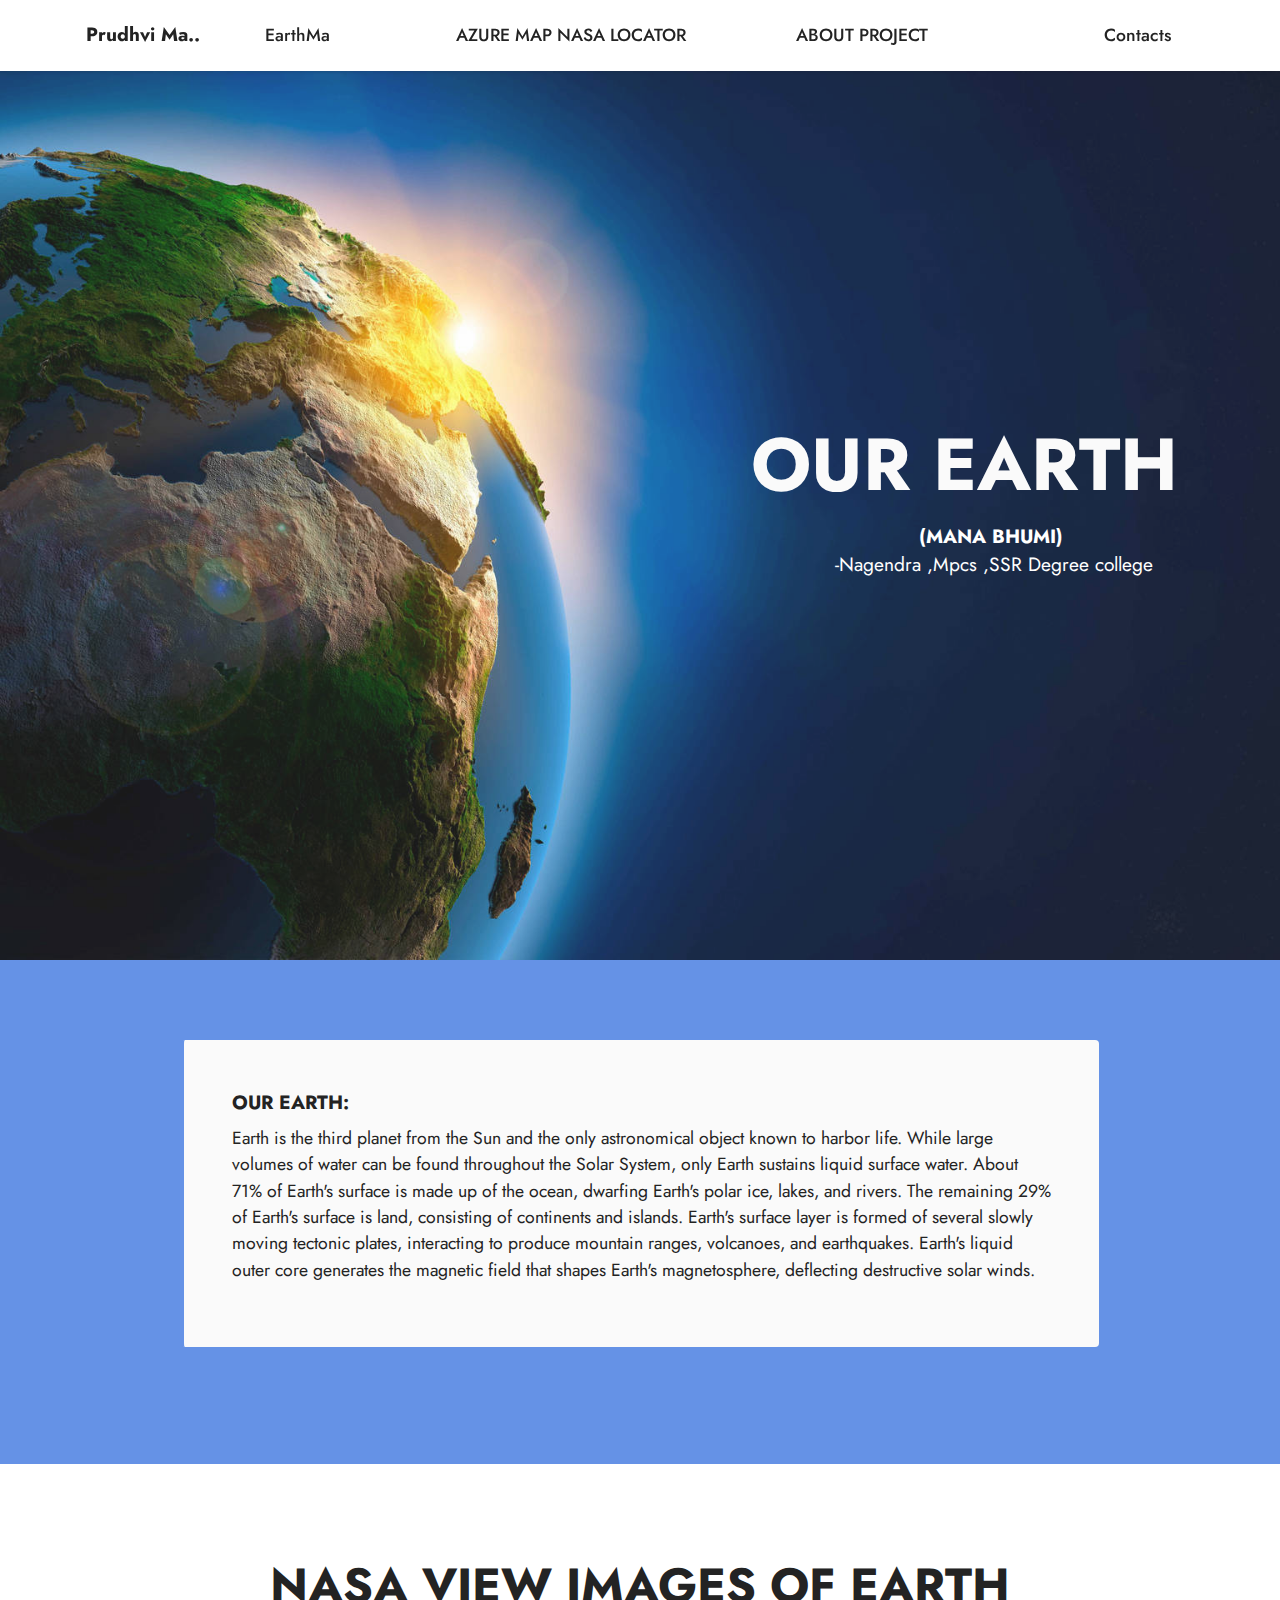
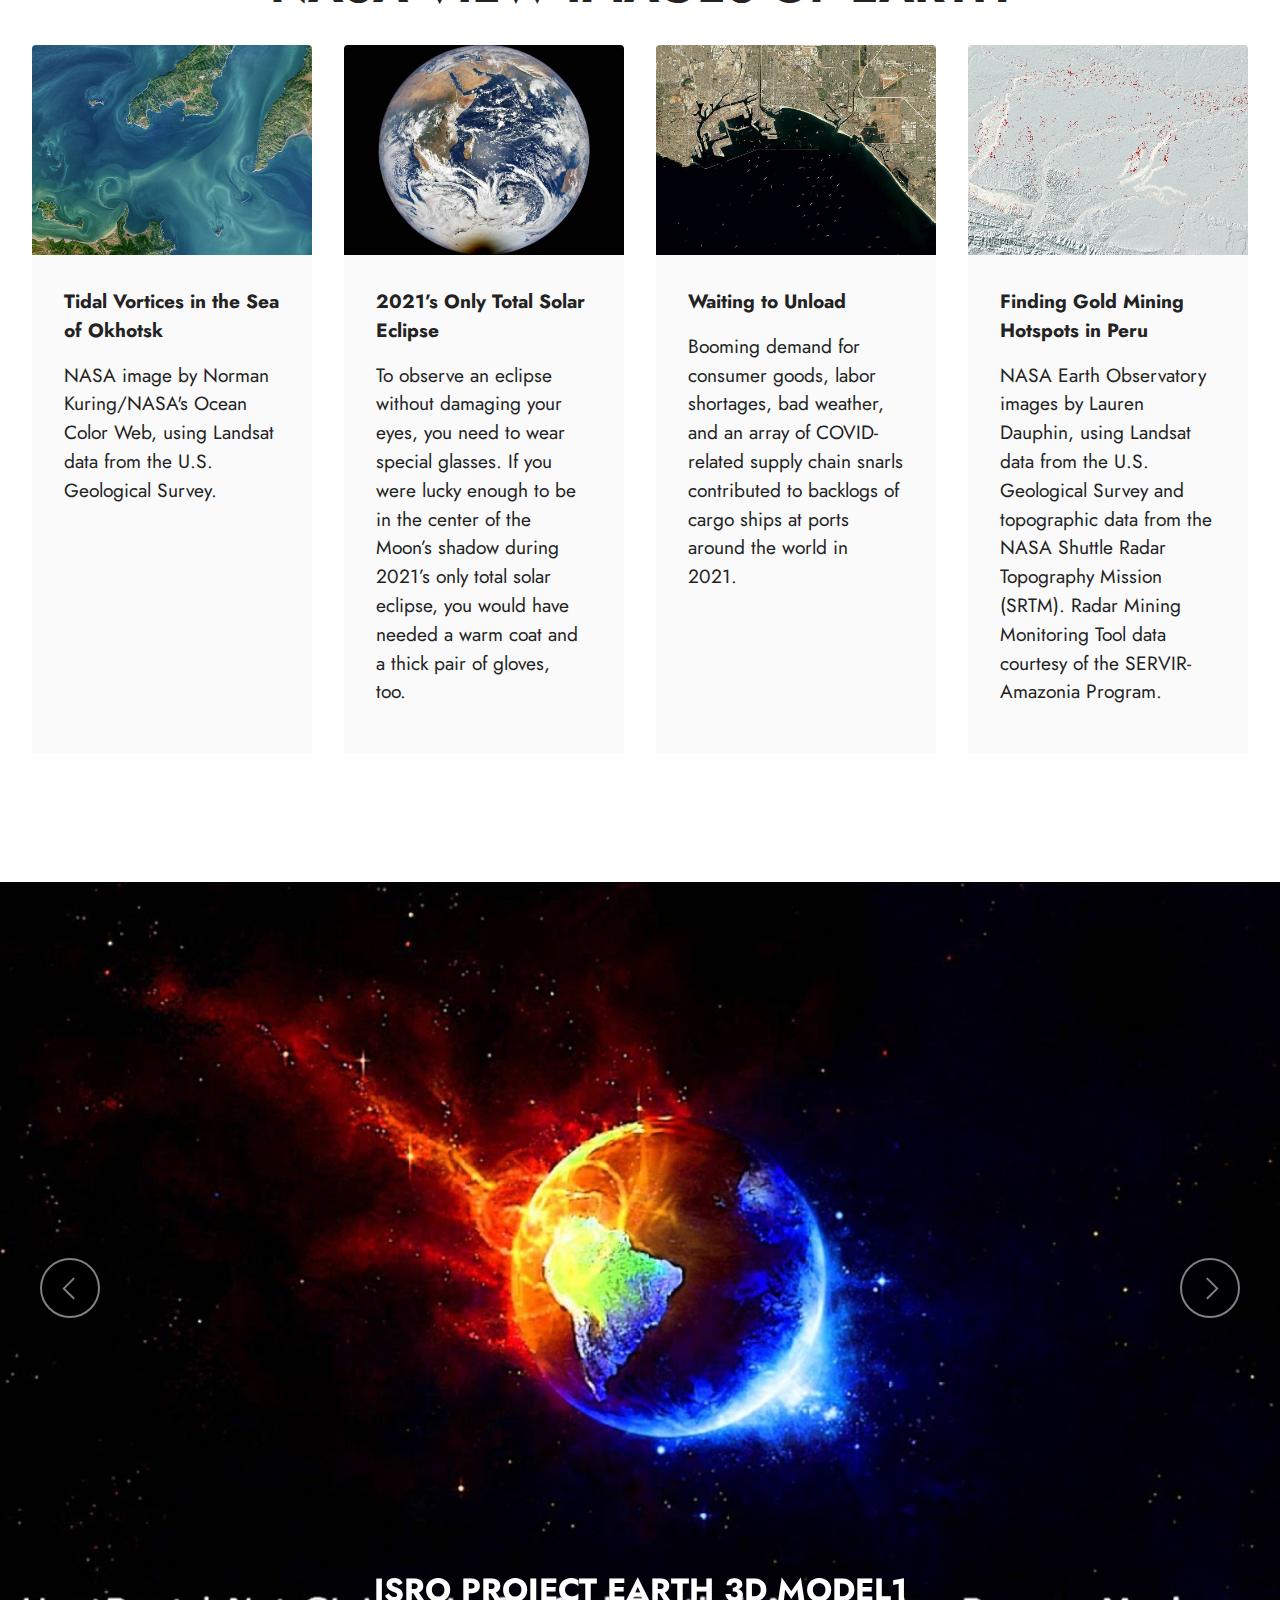
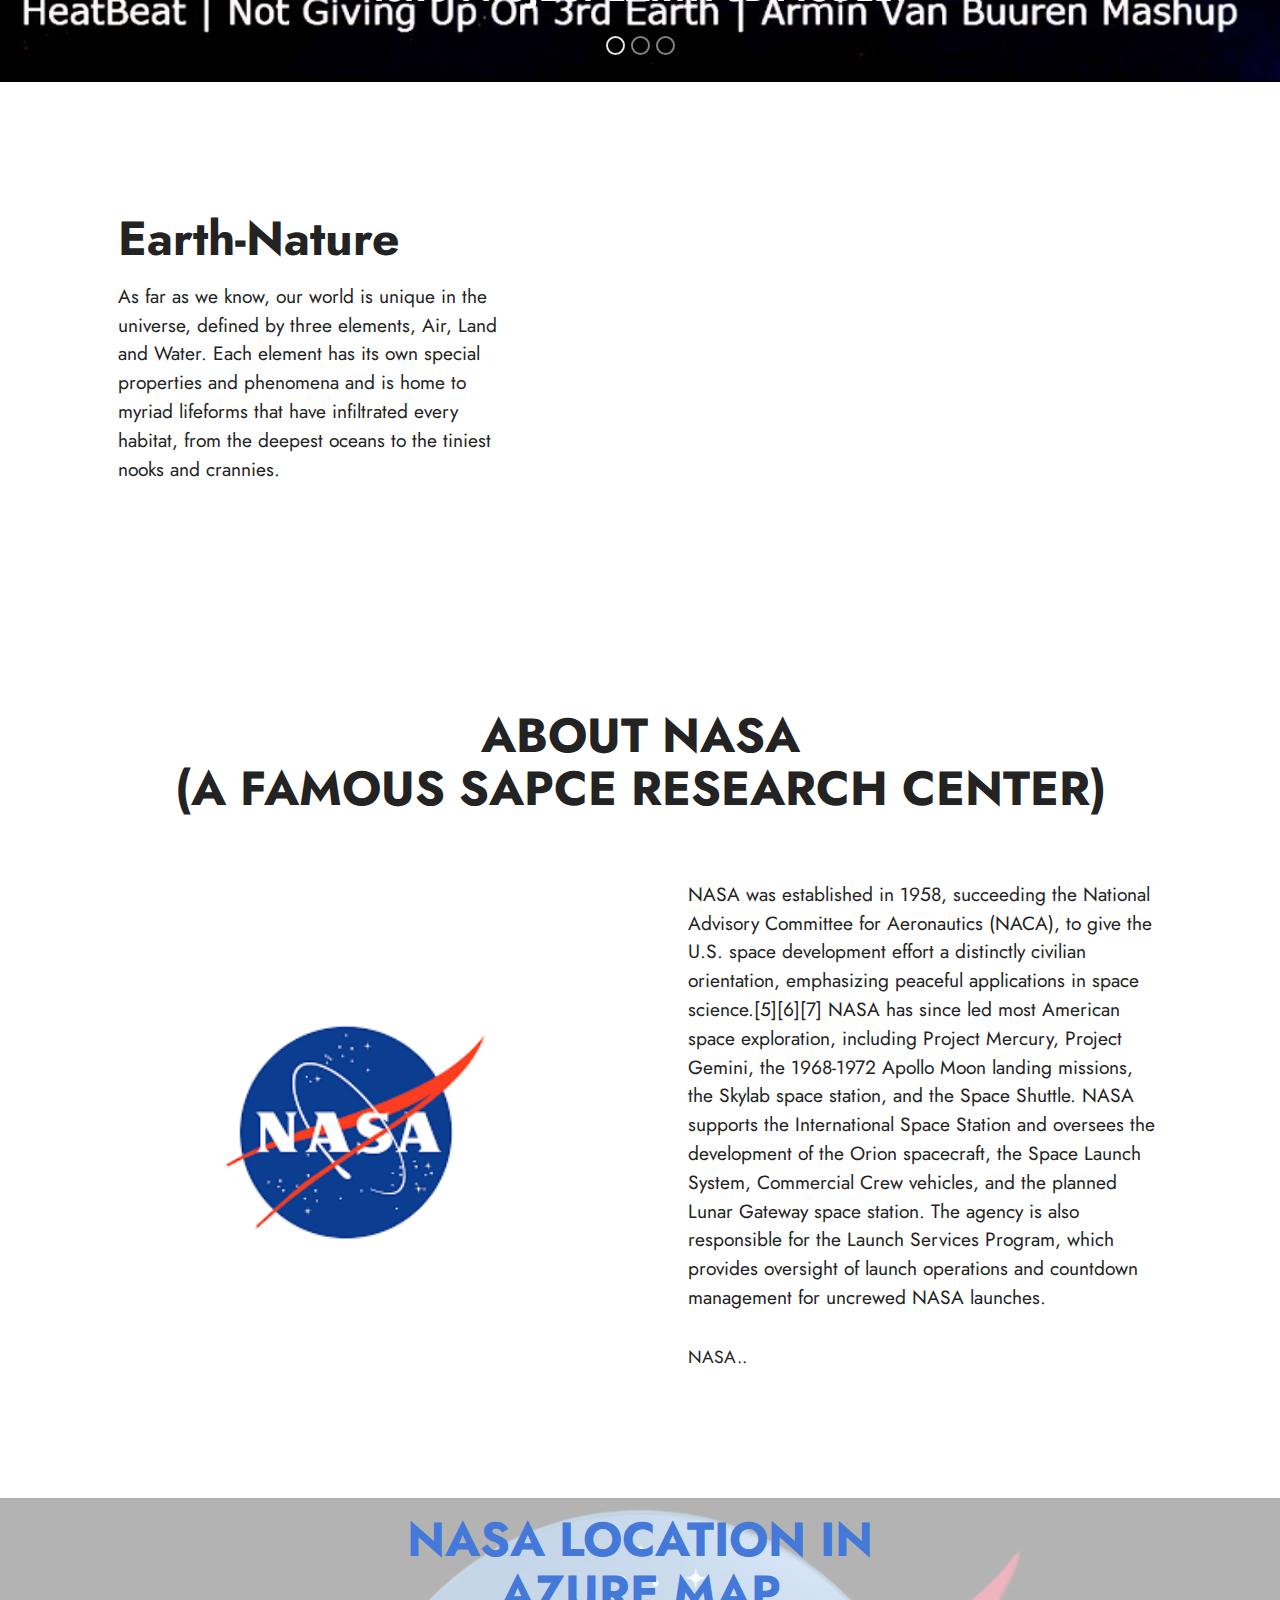
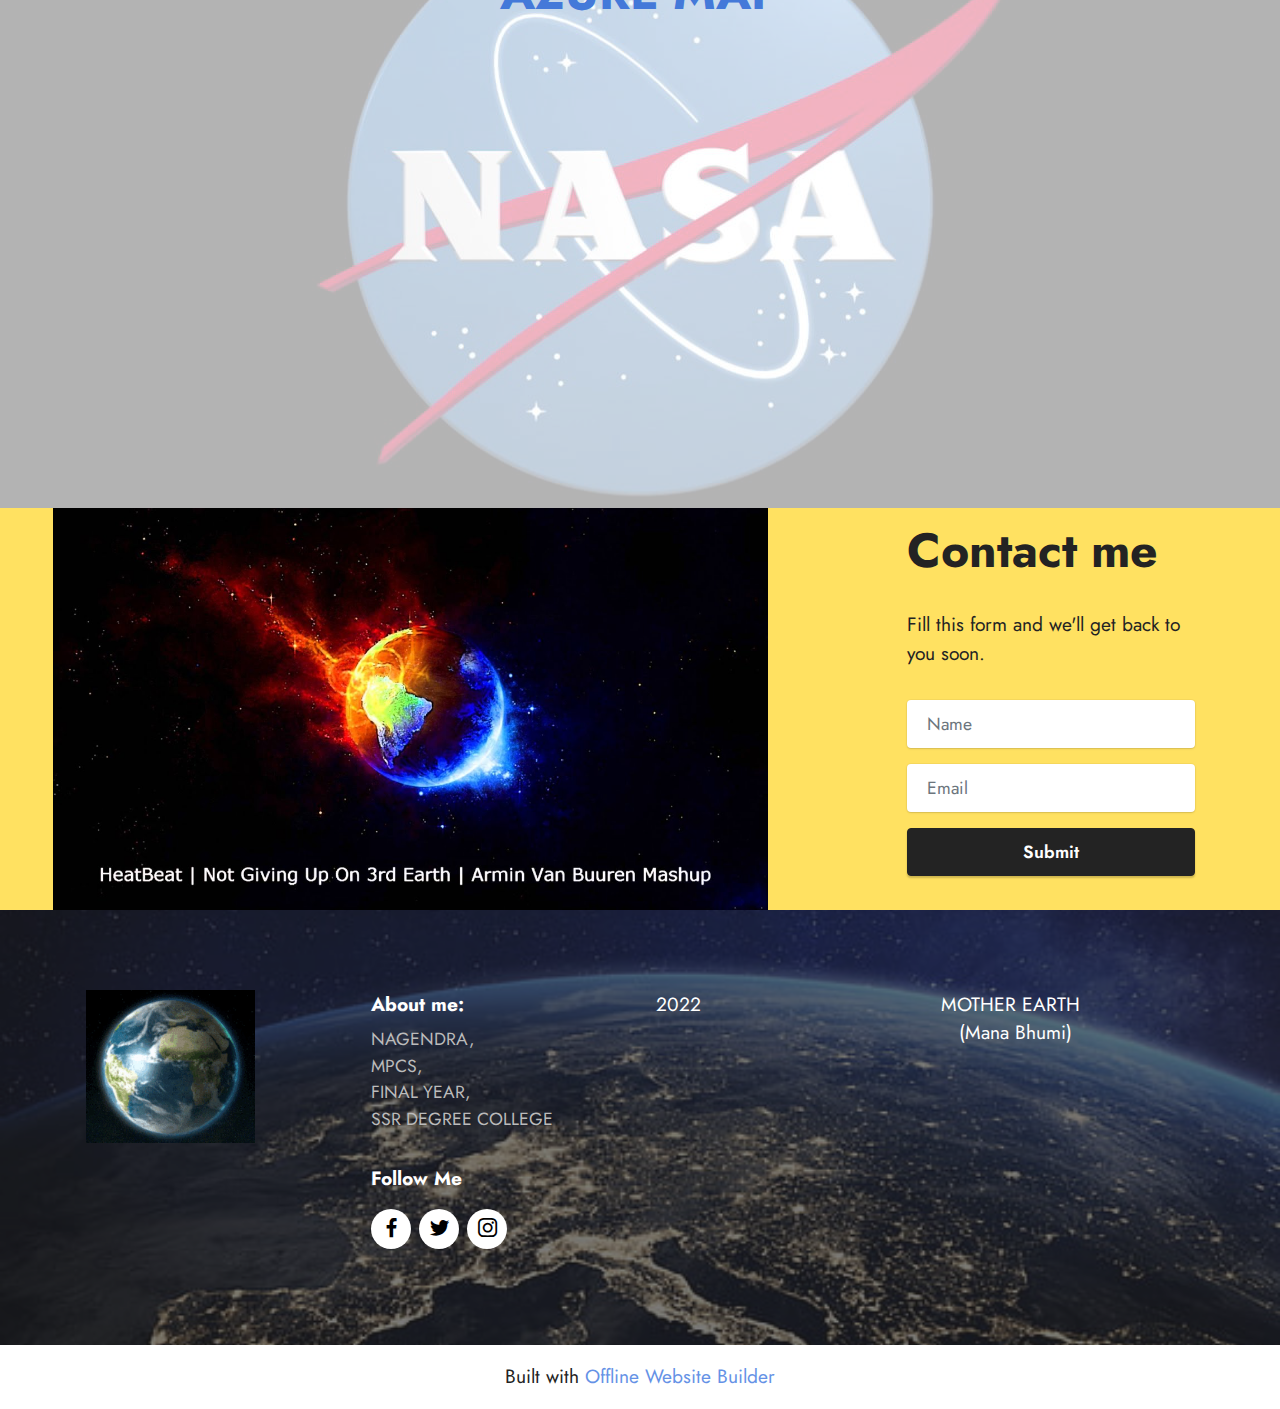
==== index.html @ 59c43231 "Update index.html" ====
<!DOCTYPE html>
<html  >
<head>
  <!-- Site made with Mobirise Website Builder v5.6.13, https://mobirise.com -->
  <meta charset="UTF-8">
  <meta http-equiv="X-UA-Compatible" content="IE=edge">
  <meta name="generator" content="Mobirise v5.6.13, mobirise.com">
  <meta name="twitter:card" content="summary_large_image"/>
  <meta name="twitter:image:src" content="">
  <meta property="og:image" content="">
  <meta name="twitter:title" content="Home">
  <meta name="viewport" content="width=device-width, initial-scale=1, minimum-scale=1">
  <link rel="shortcut icon" href="assets/images/logo.png" type="image/x-icon">
  <meta name="description" content="">
  
  
  <title>Home</title>
  <link rel="stylesheet" href="assets/web/assets/mobirise-icons2/mobirise2.css">
  <link rel="stylesheet" href="assets/bootstrap/css/bootstrap.min.css">
  <link rel="stylesheet" href="assets/bootstrap/css/bootstrap-grid.min.css">
  <link rel="stylesheet" href="assets/bootstrap/css/bootstrap-reboot.min.css">
  <link rel="stylesheet" href="assets/parallax/jarallax.css">
  <link rel="stylesheet" href="assets/dropdown/css/style.css">
  <link rel="stylesheet" href="assets/socicon/css/styles.css">
  <link rel="stylesheet" href="assets/theme/css/style.css">
  <link rel="preload" href="https://fonts.googleapis.com/css?family=Jost:100,200,300,400,500,600,700,800,900,100i,200i,300i,400i,500i,600i,700i,800i,900i&display=swap" as="style" onload="this.onload=null;this.rel='stylesheet'">
  <noscript><link rel="stylesheet" href="https://fonts.googleapis.com/css?family=Jost:100,200,300,400,500,600,700,800,900,100i,200i,300i,400i,500i,600i,700i,800i,900i&display=swap"></noscript>
  <link rel="preload" as="style" href="assets/mobirise/css/mbr-additional.css"><link rel="stylesheet" href="assets/mobirise/css/mbr-additional.css" type="text/css">
  
  
  
  
</head>
<body>
  
  <section data-bs-version="5.1" class="menu menu1 cid-tnnwGistAP" once="menu" id="menu1-c">
    

    <nav class="navbar navbar-dropdown navbar-fixed-top navbar-expand-lg">
        <div class="container">
            <div class="navbar-brand">
                
                <span class="navbar-caption-wrap"><a class="navbar-caption text-black text-primary display-7" href="index.html#header1-0">Prudhvi Ma..</a></span>
            </div>
            <button class="navbar-toggler" type="button" data-toggle="collapse" data-bs-toggle="collapse" data-target="#navbarSupportedContent" data-bs-target="#navbarSupportedContent" aria-controls="navbarNavAltMarkup" aria-expanded="false" aria-label="Toggle navigation">
                <div class="hamburger">
                    <span></span>
                    <span></span>
                    <span></span>
                    <span></span>
                </div>
            </button>
            <div class="collapse navbar-collapse" id="navbarSupportedContent">
                <ul class="navbar-nav nav-dropdown nav-right" data-app-modern-menu="true"><li class="nav-item"><a class="nav-link link text-black text-primary display-4" href="index.html#gallery3-2">&nbsp; &nbsp; EarthMa</a></li><li class="nav-item"><a class="nav-link link text-black text-primary display-4" href="index.html#features22-d">&nbsp; &nbsp; &nbsp; &nbsp; &nbsp; &nbsp; &nbsp; &nbsp; AZURE MAP NASA LOCATOR</a></li><li class="nav-item"><a class="nav-link link text-black text-primary display-4" href="index.html#header15-a">&nbsp; &nbsp; &nbsp; &nbsp; &nbsp; &nbsp; &nbsp;ABOUT PROJECT</a></li>
                    <li class="nav-item"><a class="nav-link link text-black text-primary display-4" href="index.html#form3-7">&nbsp; &nbsp; &nbsp; &nbsp; &nbsp; &nbsp; &nbsp; &nbsp; &nbsp; &nbsp; &nbsp; &nbsp; &nbsp; Contacts</a>
                    </li></ul>
                
                
            </div>
        </div>
    </nav>
</section>

<section data-bs-version="5.1" class="header1 cid-tnldaBRiXO mbr-fullscreen" id="header1-0">

    

    
    <div class="mbr-overlay" style="opacity: 0.1; background-color: rgb(250, 250, 250);"></div>

    <div class="container">
        <div class="row justify-content-end">
            <div class="col-12 col-lg-5">
                <h1 class="mbr-section-title mbr-fonts-style mb-3 display-1"><strong>OUR EARTH</strong></h1>
                
                <p class="mbr-text mbr-fonts-style display-7">&nbsp; &nbsp; &nbsp; &nbsp; &nbsp; &nbsp; &nbsp; &nbsp; &nbsp; &nbsp; &nbsp; &nbsp; &nbsp; &nbsp; <strong>(MANA BHUMI)</strong><br>&nbsp; &nbsp; &nbsp; &nbsp; &nbsp; &nbsp; &nbsp; -Nagendra ,Mpcs ,SSR Degree college</p>
                
            </div>
        </div>
    </div>
</section>

<section data-bs-version="5.1" class="content7 cid-tnle83THcF" id="content7-1">
    
    <div class="container">
        <div class="row justify-content-center">
            <div class="col-12 col-md-10">
                <blockquote>
                <h5 class="mbr-section-title mbr-fonts-style mb-2 display-7"><strong>OUR EARTH:</strong></h5>
                <p class="mbr-text mbr-fonts-style display-4">Earth is the third planet from the Sun and the only astronomical object known to harbor life. While large volumes of water can be found throughout the Solar System, only Earth sustains liquid surface water. About 71% of Earth's surface is made up of the ocean, dwarfing Earth's polar ice, lakes, and rivers. The remaining 29% of Earth's surface is land, consisting of continents and islands. Earth's surface layer is formed of several slowly moving tectonic plates, interacting to produce mountain ranges, volcanoes, and earthquakes. Earth's liquid outer core generates the magnetic field that shapes Earth's magnetosphere, deflecting destructive solar winds.</p></blockquote>
            </div>
        </div>
    </div>
</section>

<section data-bs-version="5.1" class="gallery3 cid-tnleIkcIEa" id="gallery3-2">
    
    
    <div class="container-fluid">
        <div class="mbr-section-head">
            <h4 class="mbr-section-title mbr-fonts-style align-center mb-0 display-2"><strong>NASA VIEW IMAGES OF EARTH</strong></h4>
            <h5 class="mbr-section-subtitle mbr-fonts-style align-center mb-0 mt-2 display-5"></h5>
        </div>
        <div class="row mt-4">
            <div class="item features-image сol-12 col-md-6 col-lg-3">
                <div class="item-wrapper">
                    <div class="item-img">
                        <img src="assets/images/04-tidal-vortices.jpg" alt="Tidal Vortices in the Sea of Okhotsk">
                    </div>
                    <div class="item-content">
                        <h5 class="item-title mbr-fonts-style display-7"><strong>Tidal Vortices in the Sea of Okhotsk</strong></h5>
                        
                        <p class="mbr-text mbr-fonts-style mt-3 display-7">NASA image by Norman Kuring/NASA's Ocean Color Web, using Landsat data from the U.S. Geological Survey.  
<br>
<br><br></p>
                    </div>
                    
                </div>
            </div>
            <div class="item features-image сol-12 col-md-6 col-lg-3">
                <div class="item-wrapper">
                    <div class="item-img">
                        <img src="assets/images/01-eclipse.jpg" alt="2021’s Only Total Solar Eclipse">
                    </div>
                    <div class="item-content">
                        <h5 class="item-title mbr-fonts-style display-7"><strong>2021’s Only Total Solar Eclipse</strong></h5>
                        
                        <p class="mbr-text mbr-fonts-style mt-3 display-7">To observe an eclipse without damaging your eyes, you need to wear special glasses. If you were lucky enough to be in the center of the Moon’s shadow during 2021’s only total solar eclipse, you would have needed a warm coat and a thick pair of gloves, too.&nbsp;&nbsp;<br></p>
                    </div>
                    
                </div>
            </div>
            <div class="item features-image сol-12 col-md-6 col-lg-3">
                <div class="item-wrapper">
                    <div class="item-img">
                        <img src="assets/images/02-longbeach.jpg" alt="Waiting to Unload">
                    </div>
                    <div class="item-content">
                        <h5 class="item-title mbr-fonts-style display-7"><strong>Waiting to Unload</strong></h5>
                        
                        <p class="mbr-text mbr-fonts-style mt-3 display-7">Booming demand for consumer goods, labor shortages, bad weather, and an array of COVID-related supply chain snarls contributed to backlogs of cargo ships at ports around the world in 2021.&nbsp;</p>
                    </div>
                    
                </div>
            </div>
            <div class="item features-image сol-12 col-md-6 col-lg-3">
                <div class="item-wrapper">
                    <div class="item-img">
                        <img src="assets/images/03-gold-mining.jpg" alt="Finding Gold Mining Hotspots in Peru" title="">
                    </div>
                    <div class="item-content">
                        <h5 class="item-title mbr-fonts-style display-7"><strong>Finding Gold Mining Hotspots in Peru</strong></h5>
                        
                        <p class="mbr-text mbr-fonts-style mt-3 display-7">NASA Earth Observatory images by Lauren Dauphin, using Landsat data from the U.S. Geological Survey and topographic data from the NASA Shuttle Radar Topography Mission (SRTM). Radar Mining Monitoring Tool data courtesy of the SERVIR-Amazonia Program.&nbsp;&nbsp;</p>
                    </div>
                    
                </div>
            </div>
        </div>
    </div>
</section>

<section data-bs-version="5.1" class="slider1 cid-tnlhXvS7Ma" id="slider1-5">
    
    <div class="carousel slide" id="tpVyzX0mFt" data-interval="5000" data-bs-interval="5000">
        <ol class="carousel-indicators">
            <li data-slide-to="0" data-bs-slide-to="0" class="active" data-target="#tpVyzX0mFt" data-bs-target="#tpVyzX0mFt"></li>
            <li data-slide-to="1" data-bs-slide-to="1" data-target="#tpVyzX0mFt" data-bs-target="#tpVyzX0mFt"></li>
            <li data-slide-to="2" data-bs-slide-to="2" data-target="#tpVyzX0mFt" data-bs-target="#tpVyzX0mFt"></li>
        </ol>
        <div class="carousel-inner">
            <div class="carousel-item slider-image item active">
                <div class="item-wrapper">
                    <img class="d-block w-100" src="assets/images/123.jpg" alt="Mobirise Website Builder">
                    
                    <div class="carousel-caption">
                        <h5 class="mbr-section-subtitle mbr-fonts-style display-5"><strong>ISRO PROJECT EARTH 3D MODEL1</strong></h5>
                        
                    </div>
                </div>
            </div>
            <div class="carousel-item slider-image item">
                <div class="item-wrapper">
                    <img class="d-block w-100" src="assets/images/1234.jpg" alt="Mobirise Website Builder">
                    
                    <div class="carousel-caption">
                        <h5 class="mbr-section-subtitle mbr-fonts-style display-5"><strong>ISRO PROJECT EARTH3D MODEL2</strong></h5>
                        
                    </div>
                </div>
            </div>
            <div class="carousel-item slider-image item">
                <div class="item-wrapper">
                    <img class="d-block w-100" src="assets/images/12345.jpg" alt="Mobirise Website Builder">
                    
                    <div class="carousel-caption">
                        <h5 class="mbr-section-subtitle mbr-fonts-style display-5"><strong>ISRO PROJECT OF EARTH3D MODEL3</strong></h5>
                        
                    </div>
                </div>
            </div>
        </div>
        <a class="carousel-control carousel-control-prev" role="button" data-slide="prev" data-bs-slide="prev" href="#tpVyzX0mFt">
            <span class="mobi-mbri mobi-mbri-arrow-prev" aria-hidden="true"></span>
            <span class="sr-only visually-hidden">Previous</span>
        </a>
        <a class="carousel-control carousel-control-next" role="button" data-slide="next" data-bs-slide="next" href="#tpVyzX0mFt">
            <span class="mobi-mbri mobi-mbri-arrow-next" aria-hidden="true"></span>
            <span class="sr-only visually-hidden">Next</span>
        </a>
    </div>
</section>

<section data-bs-version="5.1" class="header15 cid-tnnv7vBZQb mbr-parallax-background" id="header15-a">
    

    
    <div class="mbr-overlay" style="opacity: 0.7; background-color: rgb(255, 255, 255);">
    </div>

    <div class="container">
        <div class="row justify-content-center">
            <div class="col-12 col-md">
                <div class="text-wrapper">
                    <h2 class="mbr-section-title mb-3 mbr-fonts-style display-2"><strong>Earth-Nature</strong></h2>
                    <p class="mbr-text mb-3 mbr-fonts-style display-7">As far as we know, our world is unique in the universe, defined by three elements, Air, Land and Water. Each element has its own special properties and phenomena and is home to myriad lifeforms that have infiltrated every habitat, from the deepest oceans to the tiniest nooks and crannies.</p>
                    
                </div>
            </div>
            <div class="mbr-figure col-12 col-md-7"><iframe class="mbr-embedded-video" src="https://www.youtube.com/embed/HCDVN7DCzYE?rel=0&amp;amp;mute=1&amp;showinfo=0&amp;autoplay=0&amp;loop=1&amp;playlist=HCDVN7DCzYE" width="1280" height="720" frameborder="0" allowfullscreen></iframe></div>
        </div>
    </div>
</section>

<section data-bs-version="5.1" class="testimonials1 cid-tnljhlTQEp mbr-parallax-background" id="testimonials1-6">
    

    
    <div class="mbr-overlay" style="opacity: 0.7; background-color: rgb(255, 255, 255);">
    </div>
    <div class="container">
        <h3 class="mbr-section-title mbr-fonts-style align-center mb-4 display-2"><strong>ABOUT NASA</strong><br><strong>(A FAMOUS SAPCE RESEARCH CENTER)</strong></h3>
        <div class="row align-items-center">
            <div class="col-12 col-md-6">
                <div class="image-wrapper">
                    <img src="assets/images/nasa.png" alt="">
                </div>
            </div>
            <div class="col-12 col-md">
                <div class="text-wrapper">
                    <p class="mbr-text mbr-fonts-style mb-4 display-7">NASA was established in 1958, succeeding the National Advisory Committee for Aeronautics (NACA), to give the U.S. space development effort a distinctly civilian orientation, emphasizing peaceful applications in space science.[5][6][7] NASA has since led most American space exploration, including Project Mercury, Project Gemini, the 1968-1972 Apollo Moon landing missions, the Skylab space station, and the Space Shuttle. NASA supports the International Space Station and oversees the development of the Orion spacecraft, the Space Launch System, Commercial Crew vehicles, and the planned Lunar Gateway space station. The agency is also responsible for the Launch Services Program, which provides oversight of launch operations and countdown management for uncrewed NASA launches.</p>
                    
                    <p class="position mbr-fonts-style display-4">NASA..</p>
                </div>
            </div>
        </div>
    </div>
</section>

<section data-bs-version="5.1" class="features21 cid-tpVnbNGopu" id="features22-d">

    

    
    <div class="mbr-overlay" style="opacity: 0.7; background-color: rgb(255, 255, 255);">
    </div>
    <div class="container">
        <div class="row justify-content-center">
            <div class="col-12 col-md-6">
                <div class="item mbr-flex">
                    <div class="icon-box w-100">
                        <span class="step-number mbr-fonts-style display-1"></span>
                    </div>
                    <div class="text-box">
                        <h4 class="icon-title card-title mbr-black mbr-fonts-style display-2"><strong>NASA LOCATION IN AZURE MAP</strong></h4>
                        
                        
                    </div>
                  <div>
                  <iframe src="maps.html" width="1100" height="400"></iframe>
                  </div>
                </div>
                
                
                
                
                
                
                
            </div>
        </div>
    </div>
</section>

<section data-bs-version="5.1" class="form3 cid-tnlkEcMYk2" id="form3-7">

    

    

    <div class="container-fluid">
        <div class="row justify-content-center">
            <div class="col-lg-7 col-12">
                <div class="image-wrapper">
                    <img class="w-100" src="assets/images/123.jpg" alt="Mobirise Website Builder">
                </div>
            </div>
            <div class="col-lg-3 offset-lg-1 mbr-form" data-form-type="formoid">
                <form action="https://mobirise.eu/" method="POST" class="mbr-form form-with-styler" data-form-title="Form Name"><input type="hidden" name="email" data-form-email="true" value="EPfbt+rHMd7p79hsYMA3j0DC1Kx0ftbGDho8WmIwSQj+s0o+qQHsGN9IwmJVmWYYTa8ztIdpkTyik5RTEfdgzKFh3aOsh+77ci7ChxFFWzVgtoGlKTZswoh2Nf8u3jmK">
                    <div class="row">
                        <div hidden="hidden" data-form-alert="" class="alert alert-success col-12">Thanks for filling out the form!</div>
                        <div hidden="hidden" data-form-alert-danger="" class="alert alert-danger col-12">
                            Oops...! some problem!
                        </div>
                    </div>
                    <div class="dragArea row">
                        <div class="col-lg-12 col-md-12 col-sm-12">
                            <h1 class="mbr-section-title mb-4 display-2">
                                <strong>Contact me</strong></h1>
                        </div>
                        <div class="col-lg-12 col-md-12 col-sm-12">
                            <p class="mbr-text mbr-fonts-style mb-4 display-7">Fill this form and we'll get back to you
                                soon.</p>
                        </div>
                        <div data-for="name" class="col-lg-12 col-md col-sm-12 form-group mb-3">
                            <input type="text" name="name" placeholder="Name" data-form-field="name" class="form-control" value="" id="name-form3-7">
                        </div>
                        <div class="col-lg-12 col-md col-sm-12 form-group mb-3" data-for="email">
                            <input type="email" name="email" placeholder="Email" data-form-field="email" class="form-control" value="" id="email-form3-7">
                        </div>
                        <div class="col-md-auto col-12 mbr-section-btn">
                            <button type="submit" class="btn btn-black display-4">Submit</button>
                        </div>
                    </div>
                </form>
            </div>
            <div class="offset-lg-1"></div>
        </div>
    </div>
</section>

<section data-bs-version="5.1" class="footer4 cid-tnlkPGdcbi" once="footers" id="footer4-9">

    

    
    <div class="mbr-overlay" style="opacity: 0.6; background-color: rgb(35, 35, 35);"></div>
    <div class="container">
        <div class="row mbr-white">
            <div class="col-6 col-lg-3">
                <div class="media-wrap col-md-8 col-12">
                    <a href="https://mobiri.se/">
                        <img src="assets/images/logo.gif" alt="Mobirise Website Builder">
                    </a>
                </div>
            </div>
            <div class="col-12 col-md-6 col-lg-3">
                <h5 class="mbr-section-subtitle mbr-fonts-style mb-2 display-7">
                    <strong>About me:</strong></h5>
                <p class="mbr-text mbr-fonts-style mb-4 display-4">NAGENDRA,<br>MPCS,<br>FINAL YEAR,<br>SSR DEGREE COLLEGE</p>
                <h5 class="mbr-section-subtitle mbr-fonts-style mb-3 display-7">
                    <strong>Follow Me</strong></h5>
                <div class="social-row display-7">
                    <div class="soc-item">
                        <a href="https://twitter.com/mobirise" target="_blank">
                            <span class="mbr-iconfont socicon socicon-facebook"></span>
                        </a>
                    </div>
                    <div class="soc-item">
                        <a href="https://twitter.com/mobirise" target="_blank">
                            <span class="mbr-iconfont socicon socicon-twitter"></span>
                        </a>
                    </div>
                    <div class="soc-item">
                        <a href="https://twitter.com/mobirise" target="_blank">
                            <span class="mbr-iconfont socicon socicon-instagram"></span>
                        </a>
                    </div>
                    
                </div>
            </div>
            <div class="col-12 col-md-6 col-lg-3">
                <h5 class="mbr-section-subtitle mbr-fonts-style mb-2 display-7">2022</h5>
                <ul class="list mbr-fonts-style display-4"></ul>
            </div>
            <div class="col-12 col-md-6 col-lg-3">
                <h5 class="mbr-section-subtitle mbr-fonts-style mb-2 display-7">MOTHER EARTH<br>&nbsp; &nbsp;(Mana Bhumi)</h5>
                <ul class="list mbr-fonts-style display-4"></ul>
            </div>
            
        </div>
    </div>
</section><section class="display-7" style="padding: 0;align-items: center;justify-content: center;flex-wrap: wrap;    align-content: center;display: flex;position: relative;height: 4rem;"><a href="https://mobiri.se/" style="flex: 1 1;height: 4rem;position: absolute;width: 100%;z-index: 1;"><img alt="" style="height: 4rem;" src="[data-uri]"></a><p style="margin: 0;text-align: center;" class="display-7">Built with &#8204;</p><a style="z-index:1" href="https://mobirise.com/offline-website-builder.html">Offline Website Builder</a></section><script src="assets/bootstrap/js/bootstrap.bundle.min.js"></script>  <script src="assets/parallax/jarallax.js"></script>  <script src="assets/smoothscroll/smooth-scroll.js"></script>  <script src="assets/ytplayer/index.js"></script>  <script src="assets/dropdown/js/navbar-dropdown.js"></script>  <script src="assets/theme/js/script.js"></script>  <script src="assets/formoid/formoid.min.js"></script>  
  
  
</body>
</html>
---- assets/web/assets/mobirise-icons2/mobirise2.css ----
@font-face {
  font-family: 'Moririse2';
  font-display: swap;
  src:  url('mobirise2.eot?f2bix4');
  src:  url('mobirise2.eot?f2bix4#iefix') format('embedded-opentype'),
    url('mobirise2.ttf?f2bix4') format('truetype'),
    url('mobirise2.woff?f2bix4') format('woff'),
    url('mobirise2.svg?f2bix4#mobirise2') format('svg');
  font-weight: normal;
  font-style: normal;
}

[class^="mobi-"], [class*=" mobi-"] {
  /* use !important to prevent issues with browser extensions that change fonts */
  font-family: 'Moririse2' !important;
  speak: none;
  font-style: normal;
  font-weight: normal;
  font-variant: normal;
  text-transform: none;
  line-height: 1;

  /* Better Font Rendering =========== */
  -webkit-font-smoothing: antialiased;
  -moz-osx-font-smoothing: grayscale;
}

.mobi-mbri-add-submenu:before {
  content: "\e900";
}
.mobi-mbri-alert:before {
  content: "\e901";
}
.mobi-mbri-align-center:before {
  content: "\e902";
}
.mobi-mbri-align-justify:before {
  content: "\e903";
}
.mobi-mbri-align-left:before {
  content: "\e904";
}
.mobi-mbri-align-right:before {
  content: "\e905";
}
.mobi-mbri-android:before {
  content: "\e906";
}
.mobi-mbri-apple:before {
  content: "\e907";
}
.mobi-mbri-arrow-down:before {
  content: "\e908";
}
.mobi-mbri-arrow-next:before {
  content: "\e909";
}
.mobi-mbri-arrow-prev:before {
  content: "\e90a";
}
.mobi-mbri-arrow-up:before {
  content: "\e90b";
}
.mobi-mbri-bold:before {
  content: "\e90c";
}
.mobi-mbri-bookmark:before {
  content: "\e90d";
}
.mobi-mbri-bootstrap:before {
  content: "\e90e";
}
.mobi-mbri-briefcase:before {
  content: "\e90f";
}
.mobi-mbri-browse:before {
  content: "\e910";
}
.mobi-mbri-bulleted-list:before {
  content: "\e911";
}
.mobi-mbri-calendar:before {
  content: "\e912";
}
.mobi-mbri-camera:before {
  content: "\e913";
}
.mobi-mbri-cart-add:before {
  content: "\e914";
}
.mobi-mbri-cart-full:before {
  content: "\e915";
}
.mobi-mbri-cash:before {
  content: "\e916";
}
.mobi-mbri-change-style:before {
  content: "\e917";
}
.mobi-mbri-chat:before {
  content: "\e918";
}
.mobi-mbri-clock:before {
  content: "\e919";
}
.mobi-mbri-close:before {
  content: "\e91a";
}
.mobi-mbri-cloud:before {
  content: "\e91b";
}
.mobi-mbri-code:before {
  content: "\e91c";
}
.mobi-mbri-contact-form:before {
  content: "\e91d";
}
.mobi-mbri-credit-card:before {
  content: "\e91e";
}
.mobi-mbri-cursor-click:before {
  content: "\e91f";
}
.mobi-mbri-cust-feedback:before {
  content: "\e920";
}
.mobi-mbri-database:before {
  content: "\e921";
}
.mobi-mbri-delivery:before {
  content: "\e922";
}
.mobi-mbri-desktop:before {
  content: "\e923";
}
.mobi-mbri-devices:before {
  content: "\e924";
}
.mobi-mbri-down:before {
  content: "\e925";
}
.mobi-mbri-download-2:before {
  content: "\e926";
}
.mobi-mbri-download:before {
  content: "\e927";
}
.mobi-mbri-drag-n-drop-2:before {
  content: "\e928";
}
.mobi-mbri-drag-n-drop:before {
  content: "\e929";
}
.mobi-mbri-edit-2:before {
  content: "\e92a";
}
.mobi-mbri-edit:before {
  content: "\e92b";
}
.mobi-mbri-error:before {
  content: "\e92c";
}
.mobi-mbri-extension:before {
  content: "\e92d";
}
.mobi-mbri-features:before {
  content: "\e92e";
}
.mobi-mbri-file:before {
  content: "\e92f";
}
.mobi-mbri-flag:before {
  content: "\e930";
}
.mobi-mbri-folder:before {
  content: "\e931";
}
.mobi-mbri-gift:before {
  content: "\e932";
}
.mobi-mbri-github:before {
  content: "\e933";
}
.mobi-mbri-globe-2:before {
  content: "\e934";
}
.mobi-mbri-globe:before {
  content: "\e935";
}
.mobi-mbri-growing-chart:before {
  content: "\e936";
}
.mobi-mbri-hearth:before {
  content: "\e937";
}
.mobi-mbri-help:before {
  content: "\e938";
}
.mobi-mbri-home:before {
  content: "\e939";
}
.mobi-mbri-hot-cup:before {
  content: "\e93a";
}
.mobi-mbri-idea:before {
  content: "\e93b";
}
.mobi-mbri-image-gallery:before {
  content: "\e93c";
}
.mobi-mbri-image-slider:before {
  content: "\e93d";
}
.mobi-mbri-info:before {
  content: "\e93e";
}
.mobi-mbri-italic:before {
  content: "\e93f";
}
.mobi-mbri-key:before {
  content: "\e940";
}
.mobi-mbri-laptop:before {
  content: "\e941";
}
.mobi-mbri-layers:before {
  content: "\e942";
}
.mobi-mbri-left-right:before {
  content: "\e943";
}
.mobi-mbri-left:before {
  content: "\e944";
}
.mobi-mbri-letter:before {
  content: "\e945";
}
.mobi-mbri-like:before {
  content: "\e946";
}
.mobi-mbri-link:before {
  content: "\e947";
}
.mobi-mbri-lock:before {
  content: "\e948";
}
.mobi-mbri-login:before {
  content: "\e949";
}
.mobi-mbri-logout:before {
  content: "\e94a";
}
.mobi-mbri-magic-stick:before {
  content: "\e94b";
}
.mobi-mbri-map-pin:before {
  content: "\e94c";
}
.mobi-mbri-menu:before {
  content: "\e94d";
}
.mobi-mbri-mobile-2:before {
  content: "\e94e";
}
.mobi-mbri-mobile-horizontal:before {
  content: "\e94f";
}
.mobi-mbri-mobile:before {
  content: "\e950";
}
.mobi-mbri-mobirise:before {
  content: "\e951";
}
.mobi-mbri-more-horizontal:before {
  content: "\e952";
}
.mobi-mbri-more-vertical:before {
  content: "\e953";
}
.mobi-mbri-music:before {
  content: "\e954";
}
.mobi-mbri-new-file:before {
  content: "\e955";
}
.mobi-mbri-numbered-list:before {
  content: "\e956";
}
.mobi-mbri-opened-folder:before {
  content: "\e957";
}
.mobi-mbri-pages:before {
  content: "\e958";
}
.mobi-mbri-paper-plane:before {
  content: "\e959";
}
.mobi-mbri-paperclip:before {
  content: "\e95a";
}
.mobi-mbri-phone:before {
  content: "\e95b";
}
.mobi-mbri-photo:before {
  content: "\e95c";
}
.mobi-mbri-photos:before {
  content: "\e95d";
}
.mobi-mbri-pin:before {
  content: "\e95e";
}
.mobi-mbri-play:before {
  content: "\e95f";
}
.mobi-mbri-plus:before {
  content: "\e960";
}
.mobi-mbri-preview:before {
  content: "\e961";
}
.mobi-mbri-print:before {
  content: "\e962";
}
.mobi-mbri-protect:before {
  content: "\e963";
}
.mobi-mbri-question:before {
  content: "\e964";
}
.mobi-mbri-quote-left:before {
  content: "\e965";
}
.mobi-mbri-quote-right:before {
  content: "\e966";
}
.mobi-mbri-redo:before {
  content: "\e967";
}
.mobi-mbri-refresh:before {
  content: "\e968";
}
.mobi-mbri-responsive-2:before {
  content: "\e969";
}
.mobi-mbri-responsive:before {
  content: "\e96a";
}
.mobi-mbri-right:before {
  content: "\e96b";
}
.mobi-mbri-rocket:before {
  content: "\e96c";
}
.mobi-mbri-sad-face:before {
  content: "\e96d";
}
.mobi-mbri-sale:before {
  content: "\e96e";
}
.mobi-mbri-save:before {
  content: "\e96f";
}
.mobi-mbri-search:before {
  content: "\e970";
}
.mobi-mbri-setting-2:before {
  content: "\e971";
}
.mobi-mbri-setting-3:before {
  content: "\e972";
}
.mobi-mbri-setting:before {
  content: "\e973";
}
.mobi-mbri-share:before {
  content: "\e974";
}
.mobi-mbri-shopping-bag:before {
  content: "\e975";
}
.mobi-mbri-shopping-basket:before {
  content: "\e976";
}
.mobi-mbri-shopping-cart:before {
  content: "\e977";
}
.mobi-mbri-sites:before {
  content: "\e978";
}
.mobi-mbri-smile-face:before {
  content: "\e979";
}
.mobi-mbri-speed:before {
  content: "\e97a";
}
.mobi-mbri-star:before {
  content: "\e97b";
}
.mobi-mbri-success:before {
  content: "\e97c";
}
.mobi-mbri-sun:before {
  content: "\e97d";
}
.mobi-mbri-sun2:before {
  content: "\e97e";
}
.mobi-mbri-tablet-vertical:before {
  content: "\e97f";
}
.mobi-mbri-tablet:before {
  content: "\e980";
}
.mobi-mbri-target:before {
  content: "\e981";
}
.mobi-mbri-timer:before {
  content: "\e982";
}
.mobi-mbri-to-ftp:before {
  content: "\e983";
}
.mobi-mbri-to-local-drive:before {
  content: "\e984";
}
.mobi-mbri-touch-swipe:before {
  content: "\e985";
}
.mobi-mbri-touch:before {
  content: "\e986";
}
.mobi-mbri-trash:before {
  content: "\e987";
}
.mobi-mbri-underline:before {
  content: "\e988";
}
.mobi-mbri-undo:before {
  content: "\e989";
}
.mobi-mbri-unlink:before {
  content: "\e98a";
}
.mobi-mbri-unlock:before {
  content: "\e98b";
}
.mobi-mbri-up-down:before {
  content: "\e98c";
}
.mobi-mbri-up:before {
  content: "\e98d";
}
.mobi-mbri-update:before {
  content: "\e98e";
}
.mobi-mbri-upload-2:before {
  content: "\e98f";
}
.mobi-mbri-upload:before {
  content: "\e990";
}
.mobi-mbri-user-2:before {
  content: "\e991";
}
.mobi-mbri-user:before {
  content: "\e992";
}
.mobi-mbri-users:before {
  content: "\e993";
}
.mobi-mbri-video-play:before {
  content: "\e994";
}
.mobi-mbri-video:before {
  content: "\e995";
}
.mobi-mbri-watch:before {
  content: "\e996";
}
.mobi-mbri-website-theme-2:before {
  content: "\e997";
}
.mobi-mbri-website-theme:before {
  content: "\e998";
}
.mobi-mbri-wifi:before {
  content: "\e999";
}
.mobi-mbri-windows:before {
  content: "\e99a";
}
.mobi-mbri-zoom-in:before {
  content: "\e99b";
}
.mobi-mbri-zoom-out:before {
  content: "\e99c";
}
---- assets/parallax/jarallax.css ----
.jarallax {
    position: relative;
    z-index: 0;
}
.jarallax > .jarallax-img {
    position: absolute;
    object-fit: cover;
    /* support for plugin https://github.com/bfred-it/object-fit-images */
    font-family: 'object-fit: cover;';
    top: 0;
    left: 0;
    width: 100%;
    height: 100%;
    z-index: -1;
}
---- assets/dropdown/css/style.css ----
.navbar-dropdown {
  left: 0;
  padding: 0;
  position: absolute;
  right: 0;
  top: 0;
  transition: all 0.45s ease;
  z-index: 1030;
  background: #282828; }
  .navbar-dropdown .navbar-logo {
    margin-right: 0.8rem;
    transition: margin 0.3s ease-in-out;
    vertical-align: middle; }
    .navbar-dropdown .navbar-logo img {
      height: 3.125rem;
      transition: all 0.3s ease-in-out; }
    .navbar-dropdown .navbar-logo.mbr-iconfont {
      font-size: 3.125rem;
      line-height: 3.125rem; }
  .navbar-dropdown .navbar-caption {
    font-weight: 700;
    white-space: normal;
    vertical-align: -4px;
    line-height: 3.125rem !important; }
    .navbar-dropdown .navbar-caption, .navbar-dropdown .navbar-caption:hover {
      color: inherit;
      text-decoration: none; }
  .navbar-dropdown .mbr-iconfont + .navbar-caption {
    vertical-align: -1px; }
  .navbar-dropdown.navbar-fixed-top {
    position: fixed; }
  .navbar-dropdown .navbar-brand span {
    vertical-align: -4px; }
  .navbar-dropdown.bg-color.transparent {
    background: none; }
  .navbar-dropdown.navbar-short .navbar-brand {
    padding: 0.625rem 0; }
    .navbar-dropdown.navbar-short .navbar-brand span {
      vertical-align: -1px; }
  .navbar-dropdown.navbar-short .navbar-caption {
    line-height: 2.375rem !important;
    vertical-align: -2px; }
  .navbar-dropdown.navbar-short .navbar-logo {
    margin-right: 0.5rem; }
    .navbar-dropdown.navbar-short .navbar-logo img {
      height: 2.375rem; }
    .navbar-dropdown.navbar-short .navbar-logo.mbr-iconfont {
      font-size: 2.375rem;
      line-height: 2.375rem; }
  .navbar-dropdown.navbar-short .mbr-table-cell {
    height: 3.625rem; }
  .navbar-dropdown .navbar-close {
    left: 0.6875rem;
    position: fixed;
    top: 0.75rem;
    z-index: 1000; }
  .navbar-dropdown .hamburger-icon {
    content: "";
    display: inline-block;
    vertical-align: middle;
    width: 16px;
    -webkit-box-shadow: 0 -6px 0 1px #282828,0 0 0 1px #282828,0 6px 0 1px #282828;
    -moz-box-shadow: 0 -6px 0 1px #282828,0 0 0 1px #282828,0 6px 0 1px #282828;
    box-shadow: 0 -6px 0 1px #282828,0 0 0 1px #282828,0 6px 0 1px #282828; }

.dropdown-menu .dropdown-toggle[data-toggle="dropdown-submenu"]::after {
  border-bottom: 0.35em solid transparent;
  border-left: 0.35em solid;
  border-right: 0;
  border-top: 0.35em solid transparent;
  margin-left: 0.3rem; }

.dropdown-menu .dropdown-item:focus {
  outline: 0; }

.nav-dropdown {
  font-size: 0.75rem;
  font-weight: 500;
  height: auto !important; }
  .nav-dropdown .nav-btn {
    padding-left: 1rem; }
  .nav-dropdown .link {
    margin: .667em 1.667em;
    font-weight: 500;
    padding: 0;
    transition: color .2s ease-in-out; }
    .nav-dropdown .link.dropdown-toggle {
      margin-right: 2.583em; }
      .nav-dropdown .link.dropdown-toggle::after {
        margin-left: .25rem;
        border-top: 0.35em solid;
        border-right: 0.35em solid transparent;
        border-left: 0.35em solid transparent;
        border-bottom: 0; }
      .nav-dropdown .link.dropdown-toggle[aria-expanded="true"] {
        margin: 0;
        padding: 0.667em 3.263em  0.667em 1.667em; }
  .nav-dropdown .link::after,
  .nav-dropdown .dropdown-item::after {
    color: inherit; }
  .nav-dropdown .btn {
    font-size: 0.75rem;
    font-weight: 700;
    letter-spacing: 0;
    margin-bottom: 0;
    padding-left: 1.25rem;
    padding-right: 1.25rem; }
  .nav-dropdown .dropdown-menu {
    border-radius: 0;
    border: 0;
    left: 0;
    margin: 0;
    padding-bottom: 1.25rem;
    padding-top: 1.25rem;
    position: relative; }
  .nav-dropdown .dropdown-submenu {
    margin-left: 0.125rem;
    top: 0; }
  .nav-dropdown .dropdown-item {
    font-weight: 500;
    line-height: 2;
    padding: 0.3846em 4.615em 0.3846em 1.5385em;
    position: relative;
    transition: color .2s ease-in-out, background-color .2s ease-in-out; }
    .nav-dropdown .dropdown-item::after {
      margin-top: -0.3077em;
      position: absolute;
      right: 1.1538em;
      top: 50%; }
    .nav-dropdown .dropdown-item:focus, .nav-dropdown .dropdown-item:hover {
      background: none; }

@media (max-width: 767px) {
  .nav-dropdown.navbar-toggleable-sm {
    bottom: 0;
    display: none;
    left: 0;
    overflow-x: hidden;
    position: fixed;
    top: 0;
    transform: translateX(-100%);
    -ms-transform: translateX(-100%);
    -webkit-transform: translateX(-100%);
    width: 18.75rem;
    z-index: 999; } }
.nav-dropdown.navbar-toggleable-xl {
  bottom: 0;
  display: none;
  left: 0;
  overflow-x: hidden;
  position: fixed;
  top: 0;
  transform: translateX(-100%);
  -ms-transform: translateX(-100%);
  -webkit-transform: translateX(-100%);
  width: 18.75rem;
  z-index: 999; }

.nav-dropdown-sm {
  display: block !important;
  overflow-x: hidden;
  overflow: auto;
  padding-top: 3.875rem; }
  .nav-dropdown-sm::after {
    content: "";
    display: block;
    height: 3rem;
    width: 100%; }
  .nav-dropdown-sm.collapse.in ~ .navbar-close {
    display: block !important; }
  .nav-dropdown-sm.collapsing, .nav-dropdown-sm.collapse.in {
    transform: translateX(0);
    -ms-transform: translateX(0);
    -webkit-transform: translateX(0);
    transition: all 0.25s ease-out;
    -webkit-transition: all 0.25s ease-out;
    background: #282828; }
  .nav-dropdown-sm.collapsing[aria-expanded="false"] {
    transform: translateX(-100%);
    -ms-transform: translateX(-100%);
    -webkit-transform: translateX(-100%); }
  .nav-dropdown-sm .nav-item {
    display: block;
    margin-left: 0 !important;
    padding-left: 0; }
  .nav-dropdown-sm .link,
  .nav-dropdown-sm .dropdown-item {
    border-top: 1px dotted rgba(255, 255, 255, 0.1);
    font-size: 0.8125rem;
    line-height: 1.6;
    margin: 0 !important;
    padding: 0.875rem 2.4rem 0.875rem 1.5625rem !important;
    position: relative;
    white-space: normal; }
    .nav-dropdown-sm .link:focus, .nav-dropdown-sm .link:hover,
    .nav-dropdown-sm .dropdown-item:focus,
    .nav-dropdown-sm .dropdown-item:hover {
      background: rgba(0, 0, 0, 0.2) !important;
      color: #c0a375; }
  .nav-dropdown-sm .nav-btn {
    position: relative;
    padding: 1.5625rem 1.5625rem 0 1.5625rem; }
    .nav-dropdown-sm .nav-btn::before {
      border-top: 1px dotted rgba(255, 255, 255, 0.1);
      content: "";
      left: 0;
      position: absolute;
      top: 0;
      width: 100%; }
    .nav-dropdown-sm .nav-btn + .nav-btn {
      padding-top: 0.625rem; }
      .nav-dropdown-sm .nav-btn + .nav-btn::before {
        display: none; }
  .nav-dropdown-sm .btn {
    padding: 0.625rem 0; }
  .nav-dropdown-sm .dropdown-toggle[data-toggle="dropdown-submenu"]::after {
    margin-left: .25rem;
    border-top: 0.35em solid;
    border-right: 0.35em solid transparent;
    border-left: 0.35em solid transparent;
    border-bottom: 0; }
  .nav-dropdown-sm .dropdown-toggle[data-toggle="dropdown-submenu"][aria-expanded="true"]::after {
    border-top: 0;
    border-right: 0.35em solid transparent;
    border-left: 0.35em solid transparent;
    border-bottom: 0.35em solid; }
  .nav-dropdown-sm .dropdown-menu {
    margin: 0;
    padding: 0;
    position: relative;
    top: 0;
    left: 0;
    width: 100%;
    border: 0;
    float: none;
    border-radius: 0;
    background: none; }
  .nav-dropdown-sm .dropdown-submenu {
    left: 100%;
    margin-left: 0.125rem;
    margin-top: -1.25rem;
    top: 0; }

.navbar-toggleable-sm .nav-dropdown .dropdown-menu {
  position: absolute; }

.navbar-toggleable-sm .nav-dropdown .dropdown-submenu {
  left: 100%;
  margin-left: 0.125rem;
  margin-top: -1.25rem;
  top: 0; }

.navbar-toggleable-sm.opened .nav-dropdown .dropdown-menu {
  position: relative; }

.navbar-toggleable-sm.opened .nav-dropdown .dropdown-submenu {
  left: 0;
  margin-left: 00rem;
  margin-top: 0rem;
  top: 0; }

.is-builder .nav-dropdown.collapsing {
  transition: none !important; }
---- assets/socicon/css/styles.css ----
@charset "UTF-8";

@font-face {
  font-family: 'Socicon';
  src:  url('../fonts/socicon.eot');
  src:  url('../fonts/socicon.eot?#iefix') format('embedded-opentype'),
    url('../fonts/socicon.woff2') format('woff2'),
    url('../fonts/socicon.ttf') format('truetype'),
    url('../fonts/socicon.woff') format('woff'),
    url('../fonts/socicon.svg#socicon') format('svg');
  font-weight: normal;
  font-style: normal;
  font-display: swap;
}

[data-icon]:before {
  font-family: "socicon" !important;
  content: attr(data-icon);
  font-style: normal !important;
  font-weight: normal !important;
  font-variant: normal !important;
  text-transform: none !important;
  speak: none;
  line-height: 1;
  -webkit-font-smoothing: antialiased;
  -moz-osx-font-smoothing: grayscale;
}

[class^="socicon-"], [class*=" socicon-"] {
  /* use !important to prevent issues with browser extensions that change fonts */
  font-family: 'Socicon' !important;
  speak: none;
  font-style: normal;
  font-weight: normal;
  font-variant: normal;
  text-transform: none;
  line-height: 1;

  /* Better Font Rendering =========== */
  -webkit-font-smoothing: antialiased;
  -moz-osx-font-smoothing: grayscale;
}

.socicon-eitaa:before {
  content: "\e97c";
}
.socicon-soroush:before {
  content: "\e97d";
}
.socicon-bale:before {
  content: "\e97e";
}
.socicon-zazzle:before {
  content: "\e97b";
}
.socicon-society6:before {
  content: "\e97a";
}
.socicon-redbubble:before {
  content: "\e979";
}
.socicon-avvo:before {
  content: "\e978";
}
.socicon-stitcher:before {
  content: "\e977";
}
.socicon-googlehangouts:before {
  content: "\e974";
}
.socicon-dlive:before {
  content: "\e975";
}
.socicon-vsco:before {
  content: "\e976";
}
.socicon-flipboard:before {
  content: "\e973";
}
.socicon-ubuntu:before {
  content: "\e958";
}
.socicon-artstation:before {
  content: "\e959";
}
.socicon-invision:before {
  content: "\e95a";
}
.socicon-torial:before {
  content: "\e95b";
}
.socicon-collectorz:before {
  content: "\e95c";
}
.socicon-seenthis:before {
  content: "\e95d";
}
.socicon-googleplaymusic:before {
  content: "\e95e";
}
.socicon-debian:before {
  content: "\e95f";
}
.socicon-filmfreeway:before {
  content: "\e960";
}
.socicon-gnome:before {
  content: "\e961";
}
.socicon-itchio:before {
  content: "\e962";
}
.socicon-jamendo:before {
  content: "\e963";
}
.socicon-mix:before {
  content: "\e964";
}
.socicon-sharepoint:before {
  content: "\e965";
}
.socicon-tinder:before {
  content: "\e966";
}
.socicon-windguru:before {
  content: "\e967";
}
.socicon-cdbaby:before {
  content: "\e968";
}
.socicon-elementaryos:before {
  content: "\e969";
}
.socicon-stage32:before {
  content: "\e96a";
}
.socicon-tiktok:before {
  content: "\e96b";
}
.socicon-gitter:before {
  content: "\e96c";
}
.socicon-letterboxd:before {
  content: "\e96d";
}
.socicon-threema:before {
  content: "\e96e";
}
.socicon-splice:before {
  content: "\e96f";
}
.socicon-metapop:before {
  content: "\e970";
}
.socicon-naver:before {
  content: "\e971";
}
.socicon-remote:before {
  content: "\e972";
}
.socicon-internet:before {
  content: "\e957";
}
.socicon-moddb:before {
  content: "\e94b";
}
.socicon-indiedb:before {
  content: "\e94c";
}
.socicon-traxsource:before {
  content: "\e94d";
}
.socicon-gamefor:before {
  content: "\e94e";
}
.socicon-pixiv:before {
  content: "\e94f";
}
.socicon-myanimelist:before {
  content: "\e950";
}
.socicon-blackberry:before {
  content: "\e951";
}
.socicon-wickr:before {
  content: "\e952";
}
.socicon-spip:before {
  content: "\e953";
}
.socicon-napster:before {
  content: "\e954";
}
.socicon-beatport:before {
  content: "\e955";
}
.socicon-hackerone:before {
  content: "\e956";
}
.socicon-hackernews:before {
  content: "\e946";
}
.socicon-smashwords:before {
  content: "\e947";
}
.socicon-kobo:before {
  content: "\e948";
}
.socicon-bookbub:before {
  content: "\e949";
}
.socicon-mailru:before {
  content: "\e94a";
}
.socicon-gitlab:before {
  content: "\e945";
}
.socicon-instructables:before {
  content: "\e944";
}
.socicon-portfolio:before {
  content: "\e943";
}
.socicon-codered:before {
  content: "\e940";
}
.socicon-origin:before {
  content: "\e941";
}
.socicon-nextdoor:before {
  content: "\e942";
}
.socicon-udemy:before {
  content: "\e93f";
}
.socicon-livemaster:before {
  content: "\e93e";
}
.socicon-crunchbase:before {
  content: "\e93b";
}
.socicon-homefy:before {
  content: "\e93c";
}
.socicon-calendly:before {
  content: "\e93d";
}
.socicon-realtor:before {
  content: "\e90f";
}
.socicon-tidal:before {
  content: "\e910";
}
.socicon-qobuz:before {
  content: "\e911";
}
.socicon-natgeo:before {
  content: "\e912";
}
.socicon-mastodon:before {
  content: "\e913";
}
.socicon-unsplash:before {
  content: "\e914";
}
.socicon-homeadvisor:before {
  content: "\e915";
}
.socicon-angieslist:before {
  content: "\e916";
}
.socicon-codepen:before {
  content: "\e917";
}
.socicon-slack:before {
  content: "\e918";
}
.socicon-openaigym:before {
  content: "\e919";
}
.socicon-logmein:before {
  content: "\e91a";
}
.socicon-fiverr:before {
  content: "\e91b";
}
.socicon-gotomeeting:before {
  content: "\e91c";
}
.socicon-aliexpress:before {
  content: "\e91d";
}
.socicon-guru:before {
  content: "\e91e";
}
.socicon-appstore:before {
  content: "\e91f";
}
.socicon-homes:before {
  content: "\e920";
}
.socicon-zoom:before {
  content: "\e921";
}
.socicon-alibaba:before {
  content: "\e922";
}
.socicon-craigslist:before {
  content: "\e923";
}
.socicon-wix:before {
  content: "\e924";
}
.socicon-redfin:before {
  content: "\e925";
}
.socicon-googlecalendar:before {
  content: "\e926";
}
.socicon-shopify:before {
  content: "\e927";
}
.socicon-freelancer:before {
  content: "\e928";
}
.socicon-seedrs:before {
  content: "\e929";
}
.socicon-bing:before {
  content: "\e92a";
}
.socicon-doodle:before {
  content: "\e92b";
}
.socicon-bonanza:before {
  content: "\e92c";
}
.socicon-squarespace:before {
  content: "\e92d";
}
.socicon-toptal:before {
  content: "\e92e";
}
.socicon-gust:before {
  content: "\e92f";
}
.socicon-ask:before {
  content: "\e930";
}
.socicon-trulia:before {
  content: "\e931";
}
.socicon-loomly:before {
  content: "\e932";
}
.socicon-ghost:before {
  content: "\e933";
}
.socicon-upwork:before {
  content: "\e934";
}
.socicon-fundable:before {
  content: "\e935";
}
.socicon-booking:before {
  content: "\e936";
}
.socicon-googlemaps:before {
  content: "\e937";
}
.socicon-zillow:before {
  content: "\e938";
}
.socicon-niconico:before {
  content: "\e939";
}
.socicon-toneden:before {
  content: "\e93a";
}
.socicon-augment:before {
  content: "\e908";
}
.socicon-bitbucket:before {
  content: "\e909";
}
.socicon-fyuse:before {
  content: "\e90a";
}
.socicon-yt-gaming:before {
  content: "\e90b";
}
.socicon-sketchfab:before {
  content: "\e90c";
}
.socicon-mobcrush:before {
  content: "\e90d";
}
.socicon-microsoft:before {
  content: "\e90e";
}
.socicon-pandora:before {
  content: "\e907";
}
.socicon-messenger:before {
  content: "\e906";
}
.socicon-gamewisp:before {
  content: "\e905";
}
.socicon-bloglovin:before {
  content: "\e904";
}
.socicon-tunein:before {
  content: "\e903";
}
.socicon-gamejolt:before {
  content: "\e901";
}
.socicon-trello:before {
  content: "\e902";
}
.socicon-spreadshirt:before {
  content: "\e900";
}
.socicon-500px:before {
  content: "\e000";
}
.socicon-8tracks:before {
  content: "\e001";
}
.socicon-airbnb:before {
  content: "\e002";
}
.socicon-alliance:before {
  content: "\e003";
}
.socicon-amazon:before {
  content: "\e004";
}
.socicon-amplement:before {
  content: "\e005";
}
.socicon-android:before {
  content: "\e006";
}
.socicon-angellist:before {
  content: "\e007";
}
.socicon-apple:before {
  content: "\e008";
}
.socicon-appnet:before {
  content: "\e009";
}
.socicon-baidu:before {
  content: "\e00a";
}
.socicon-bandcamp:before {
  content: "\e00b";
}
.socicon-battlenet:before {
  content: "\e00c";
}
.socicon-mixer:before {
  content: "\e00d";
}
.socicon-bebee:before {
  content: "\e00e";
}
.socicon-bebo:before {
  content: "\e00f";
}
.socicon-behance:before {
  content: "\e010";
}
.socicon-blizzard:before {
  content: "\e011";
}
.socicon-blogger:before {
  content: "\e012";
}
.socicon-buffer:before {
  content: "\e013";
}
.socicon-chrome:before {
  content: "\e014";
}
.socicon-coderwall:before {
  content: "\e015";
}
.socicon-curse:before {
  content: "\e016";
}
.socicon-dailymotion:before {
  content: "\e017";
}
.socicon-deezer:before {
  content: "\e018";
}
.socicon-delicious:before {
  content: "\e019";
}
.socicon-deviantart:before {
  content: "\e01a";
}
.socicon-diablo:before {
  content: "\e01b";
}
.socicon-digg:before {
  content: "\e01c";
}
.socicon-discord:before {
  content: "\e01d";
}
.socicon-disqus:before {
  content: "\e01e";
}
.socicon-douban:before {
  content: "\e01f";
}
.socicon-draugiem:before {
  content: "\e020";
}
.socicon-dribbble:before {
  content: "\e021";
}
.socicon-drupal:before {
  content: "\e022";
}
.socicon-ebay:before {
  content: "\e023";
}
.socicon-ello:before {
  content: "\e024";
}
.socicon-endomodo:before {
  content: "\e025";
}
.socicon-envato:before {
  content: "\e026";
}
.socicon-etsy:before {
  content: "\e027";
}
.socicon-facebook:before {
  content: "\e028";
}
.socicon-feedburner:before {
  content: "\e029";
}
.socicon-filmweb:before {
  content: "\e02a";
}
.socicon-firefox:before {
  content: "\e02b";
}
.socicon-flattr:before {
  content: "\e02c";
}
.socicon-flickr:before {
  content: "\e02d";
}
.socicon-formulr:before {
  content: "\e02e";
}
.socicon-forrst:before {
  content: "\e02f";
}
.socicon-foursquare:before {
  content: "\e030";
}
.socicon-friendfeed:before {
  content: "\e031";
}
.socicon-github:before {
  content: "\e032";
}
.socicon-goodreads:before {
  content: "\e033";
}
.socicon-google:before {
  content: "\e034";
}
.socicon-googlescholar:before {
  content: "\e035";
}
.socicon-googlegroups:before {
  content: "\e036";
}
.socicon-googlephotos:before {
  content: "\e037";
}
.socicon-googleplus:before {
  content: "\e038";
}
.socicon-grooveshark:before {
  content: "\e039";
}
.socicon-hackerrank:before {
  content: "\e03a";
}
.socicon-hearthstone:before {
  content: "\e03b";
}
.socicon-hellocoton:before {
  content: "\e03c";
}
.socicon-heroes:before {
  content: "\e03d";
}
.socicon-smashcast:before {
  content: "\e03e";
}
.socicon-horde:before {
  content: "\e03f";
}
.socicon-houzz:before {
  content: "\e040";
}
.socicon-icq:before {
  content: "\e041";
}
.socicon-identica:before {
  content: "\e042";
}
.socicon-imdb:before {
  content: "\e043";
}
.socicon-instagram:before {
  content: "\e044";
}
.socicon-issuu:before {
  content: "\e045";
}
.socicon-istock:before {
  content: "\e046";
}
.socicon-itunes:before {
  content: "\e047";
}
.socicon-keybase:before {
  content: "\e048";
}
.socicon-lanyrd:before {
  content: "\e049";
}
.socicon-lastfm:before {
  content: "\e04a";
}
.socicon-line:before {
  content: "\e04b";
}
.socicon-linkedin:before {
  content: "\e04c";
}
.socicon-livejournal:before {
  content: "\e04d";
}
.socicon-lyft:before {
  content: "\e04e";
}
.socicon-macos:before {
  content: "\e04f";
}
.socicon-mail:before {
  content: "\e050";
}
.socicon-medium:before {
  content: "\e051";
}
.socicon-meetup:before {
  content: "\e052";
}
.socicon-mixcloud:before {
  content: "\e053";
}
.socicon-modelmayhem:before {
  content: "\e054";
}
.socicon-mumble:before {
  content: "\e055";
}
.socicon-myspace:before {
  content: "\e056";
}
.socicon-newsvine:before {
  content: "\e057";
}
.socicon-nintendo:before {
  content: "\e058";
}
.socicon-npm:before {
  content: "\e059";
}
.socicon-odnoklassniki:before {
  content: "\e05a";
}
.socicon-openid:before {
  content: "\e05b";
}
.socicon-opera:before {
  content: "\e05c";
}
.socicon-outlook:before {
  content: "\e05d";
}
.socicon-overwatch:before {
  content: "\e05e";
}
.socicon-patreon:before {
  content: "\e05f";
}
.socicon-paypal:before {
  content: "\e060";
}
.socicon-periscope:before {
  content: "\e061";
}
.socicon-persona:before {
  content: "\e062";
}
.socicon-pinterest:before {
  content: "\e063";
}
.socicon-play:before {
  content: "\e064";
}
.socicon-player:before {
  content: "\e065";
}
.socicon-playstation:before {
  content: "\e066";
}
.socicon-pocket:before {
  content: "\e067";
}
.socicon-qq:before {
  content: "\e068";
}
.socicon-quora:before {
  content: "\e069";
}
.socicon-raidcall:before {
  content: "\e06a";
}
.socicon-ravelry:before {
  content: "\e06b";
}
.socicon-reddit:before {
  content: "\e06c";
}
.socicon-renren:before {
  content: "\e06d";
}
.socicon-researchgate:before {
  content: "\e06e";
}
.socicon-residentadvisor:before {
  content: "\e06f";
}
.socicon-reverbnation:before {
  content: "\e070";
}
.socicon-rss:before {
  content: "\e071";
}
.socicon-sharethis:before {
  content: "\e072";
}
.socicon-skype:before {
  content: "\e073";
}
.socicon-slideshare:before {
  content: "\e074";
}
.socicon-smugmug:before {
  content: "\e075";
}
.socicon-snapchat:before {
  content: "\e076";
}
.socicon-songkick:before {
  content: "\e077";
}
.socicon-soundcloud:before {
  content: "\e078";
}
.socicon-spotify:before {
  content: "\e079";
}
.socicon-stackexchange:before {
  content: "\e07a";
}
.socicon-stackoverflow:before {
  content: "\e07b";
}
.socicon-starcraft:before {
  content: "\e07c";
}
.socicon-stayfriends:before {
  content: "\e07d";
}
.socicon-steam:before {
  content: "\e07e";
}
.socicon-storehouse:before {
  content: "\e07f";
}
.socicon-strava:before {
  content: "\e080";
}
.socicon-streamjar:before {
  content: "\e081";
}
.socicon-stumbleupon:before {
  content: "\e082";
}
.socicon-swarm:before {
  content: "\e083";
}
.socicon-teamspeak:before {
  content: "\e084";
}
.socicon-teamviewer:before {
  content: "\e085";
}
.socicon-technorati:before {
  content: "\e086";
}
.socicon-telegram:before {
  content: "\e087";
}
.socicon-tripadvisor:before {
  content: "\e088";
}
.socicon-tripit:before {
  content: "\e089";
}
.socicon-triplej:before {
  content: "\e08a";
}
.socicon-tumblr:before {
  content: "\e08b";
}
.socicon-twitch:before {
  content: "\e08c";
}
.socicon-twitter:before {
  content: "\e08d";
}
.socicon-uber:before {
  content: "\e08e";
}
.socicon-ventrilo:before {
  content: "\e08f";
}
.socicon-viadeo:before {
  content: "\e090";
}
.socicon-viber:before {
  content: "\e091";
}
.socicon-viewbug:before {
  content: "\e092";
}
.socicon-vimeo:before {
  content: "\e093";
}
.socicon-vine:before {
  content: "\e094";
}
.socicon-vkontakte:before {
  content: "\e095";
}
.socicon-warcraft:before {
  content: "\e096";
}
.socicon-wechat:before {
  content: "\e097";
}
.socicon-weibo:before {
  content: "\e098";
}
.socicon-whatsapp:before {
  content: "\e099";
}
.socicon-wikipedia:before {
  content: "\e09a";
}
.socicon-windows:before {
  content: "\e09b";
}
.socicon-wordpress:before {
  content: "\e09c";
}
.socicon-wykop:before {
  content: "\e09d";
}
.socicon-xbox:before {
  content: "\e09e";
}
.socicon-xing:before {
  content: "\e09f";
}
.socicon-yahoo:before {
  content: "\e0a0";
}
.socicon-yammer:before {
  content: "\e0a1";
}
.socicon-yandex:before {
  content: "\e0a2";
}
.socicon-yelp:before {
  content: "\e0a3";
}
.socicon-younow:before {
  content: "\e0a4";
}
.socicon-youtube:before {
  content: "\e0a5";
}
.socicon-zapier:before {
  content: "\e0a6";
}
.socicon-zerply:before {
  content: "\e0a7";
}
.socicon-zomato:before {
  content: "\e0a8";
}
.socicon-zynga:before {
  content: "\e0a9";
}
---- assets/theme/css/style.css ----
@charset "UTF-8";
section {
  background-color: #ffffff;
}

body {
  font-style: normal;
  line-height: 1.5;
  font-weight: 400;
  color: #232323;
  position: relative;
}

button {
  background-color: transparent;
  border-color: transparent;
}

section,
.container,
.container-fluid {
  position: relative;
  word-wrap: break-word;
}

a.mbr-iconfont:hover {
  text-decoration: none;
}

.article .lead p,
.article .lead ul,
.article .lead ol,
.article .lead pre,
.article .lead blockquote {
  margin-bottom: 0;
}

a {
  font-style: normal;
  font-weight: 400;
  cursor: pointer;
}
a, a:hover {
  text-decoration: none;
}

.mbr-section-title {
  font-style: normal;
  line-height: 1.3;
}

.mbr-section-subtitle {
  line-height: 1.3;
}

.mbr-text {
  font-style: normal;
  line-height: 1.7;
}

h1,
h2,
h3,
h4,
h5,
h6,
.display-1,
.display-2,
.display-4,
.display-5,
.display-7,
span,
p,
a {
  line-height: 1;
  word-break: break-word;
  word-wrap: break-word;
  font-weight: 400;
}

b,
strong {
  font-weight: bold;
}

input:-webkit-autofill, input:-webkit-autofill:hover, input:-webkit-autofill:focus, input:-webkit-autofill:active {
  transition-delay: 9999s;
  -webkit-transition-property: background-color, color;
  transition-property: background-color, color;
}

textarea[type=hidden] {
  display: none;
}

section {
  background-position: 50% 50%;
  background-repeat: no-repeat;
  background-size: cover;
}
section .mbr-background-video,
section .mbr-background-video-preview {
  position: absolute;
  bottom: 0;
  left: 0;
  right: 0;
  top: 0;
}

.hidden {
  visibility: hidden;
}

.mbr-z-index20 {
  z-index: 20;
}

/*! Base colors */
.mbr-white {
  color: #ffffff;
}

.mbr-black {
  color: #111111;
}

.mbr-bg-white {
  background-color: #ffffff;
}

.mbr-bg-black {
  background-color: #000000;
}

/*! Text-aligns */
.align-left {
  text-align: left;
}

.align-center {
  text-align: center;
}

.align-right {
  text-align: right;
}

/*! Font-weight  */
.mbr-light {
  font-weight: 300;
}

.mbr-regular {
  font-weight: 400;
}

.mbr-semibold {
  font-weight: 500;
}

.mbr-bold {
  font-weight: 700;
}

/*! Media  */
.media-content {
  flex-basis: 100%;
}

.media-container-row {
  display: flex;
  flex-direction: row;
  flex-wrap: wrap;
  justify-content: center;
  align-content: center;
  align-items: start;
}
.media-container-row .media-size-item {
  width: 400px;
}

.media-container-column {
  display: flex;
  flex-direction: column;
  flex-wrap: wrap;
  justify-content: center;
  align-content: center;
  align-items: stretch;
}
.media-container-column > * {
  width: 100%;
}

@media (min-width: 992px) {
  .media-container-row {
    flex-wrap: nowrap;
  }
}
figure {
  margin-bottom: 0;
  overflow: hidden;
}

figure[mbr-media-size] {
  transition: width 0.1s;
}

img,
iframe {
  display: block;
  width: 100%;
}

.card {
  background-color: transparent;
  border: none;
}

.card-box {
  width: 100%;
}

.card-img {
  text-align: center;
  flex-shrink: 0;
  -webkit-flex-shrink: 0;
}

.media {
  max-width: 100%;
  margin: 0 auto;
}

.mbr-figure {
  align-self: center;
}

.media-container > div {
  max-width: 100%;
}

.mbr-figure img,
.card-img img {
  width: 100%;
}

@media (max-width: 991px) {
  .media-size-item {
    width: auto !important;
  }

  .media {
    width: auto;
  }

  .mbr-figure {
    width: 100% !important;
  }
}
/*! Buttons */
.mbr-section-btn {
  margin-left: -0.6rem;
  margin-right: -0.6rem;
  font-size: 0;
}

.btn {
  font-weight: 600;
  border-width: 1px;
  font-style: normal;
  margin: 0.6rem 0.6rem;
  white-space: normal;
  transition: all 0.2s ease-in-out;
  display: inline-flex;
  align-items: center;
  justify-content: center;
  word-break: break-word;
}

.btn-sm {
  font-weight: 600;
  letter-spacing: 0px;
  transition: all 0.3s ease-in-out;
}

.btn-md {
  font-weight: 600;
  letter-spacing: 0px;
  transition: all 0.3s ease-in-out;
}

.btn-lg {
  font-weight: 600;
  letter-spacing: 0px;
  transition: all 0.3s ease-in-out;
}

.btn-form {
  margin: 0;
}
.btn-form:hover {
  cursor: pointer;
}

nav .mbr-section-btn {
  margin-left: 0rem;
  margin-right: 0rem;
}

/*! Btn icon margin */
.btn .mbr-iconfont,
.btn.btn-sm .mbr-iconfont {
  order: 1;
  cursor: pointer;
  margin-left: 0.5rem;
  vertical-align: sub;
}

.btn.btn-md .mbr-iconfont,
.btn.btn-md .mbr-iconfont {
  margin-left: 0.8rem;
}

.mbr-regular {
  font-weight: 400;
}

.mbr-semibold {
  font-weight: 500;
}

.mbr-bold {
  font-weight: 700;
}

[type=submit] {
  -webkit-appearance: none;
}

/*! Full-screen */
.mbr-fullscreen .mbr-overlay {
  min-height: 100vh;
}

.mbr-fullscreen {
  display: flex;
  display: -moz-flex;
  display: -ms-flex;
  display: -o-flex;
  align-items: center;
  min-height: 100vh;
  padding-top: 3rem;
  padding-bottom: 3rem;
}

/*! Map */
.map {
  height: 25rem;
  position: relative;
}
.map iframe {
  width: 100%;
  height: 100%;
}

/*! Scroll to top arrow */
.mbr-arrow-up {
  bottom: 25px;
  right: 90px;
  position: fixed;
  text-align: right;
  z-index: 5000;
  color: #ffffff;
  font-size: 22px;
}

.mbr-arrow-up a {
  background: rgba(0, 0, 0, 0.2);
  border-radius: 50%;
  color: #fff;
  display: inline-block;
  height: 60px;
  width: 60px;
  border: 2px solid #fff;
  outline-style: none !important;
  position: relative;
  text-decoration: none;
  transition: all 0.3s ease-in-out;
  cursor: pointer;
  text-align: center;
}
.mbr-arrow-up a:hover {
  background-color: rgba(0, 0, 0, 0.4);
}
.mbr-arrow-up a i {
  line-height: 60px;
}

.mbr-arrow-up-icon {
  display: block;
  color: #fff;
}

.mbr-arrow-up-icon::before {
  content: "›";
  display: inline-block;
  font-family: serif;
  font-size: 22px;
  line-height: 1;
  font-style: normal;
  position: relative;
  top: 6px;
  left: -4px;
  transform: rotate(-90deg);
}

/*! Arrow Down */
.mbr-arrow {
  position: absolute;
  bottom: 45px;
  left: 50%;
  width: 60px;
  height: 60px;
  cursor: pointer;
  background-color: rgba(80, 80, 80, 0.5);
  border-radius: 50%;
  transform: translateX(-50%);
}
@media (max-width: 767px) {
  .mbr-arrow {
    display: none;
  }
}
.mbr-arrow > a {
  display: inline-block;
  text-decoration: none;
  outline-style: none;
  -webkit-animation: arrowdown 1.7s ease-in-out infinite;
          animation: arrowdown 1.7s ease-in-out infinite;
  color: #ffffff;
}
.mbr-arrow > a > i {
  position: absolute;
  top: -2px;
  left: 15px;
  font-size: 2rem;
}

#scrollToTop a i::before {
  content: "";
  position: absolute;
  display: block;
  border-bottom: 2.5px solid #fff;
  border-left: 2.5px solid #fff;
  width: 27.8%;
  height: 27.8%;
  left: 50%;
  top: 51%;
  transform: translateY(-30%) translateX(-50%) rotate(135deg);
}

@keyframes arrowdown {
  0% {
    transform: translateY(0px);
  }
  50% {
    transform: translateY(-5px);
  }
  100% {
    transform: translateY(0px);
  }
}
@-webkit-keyframes arrowdown {
  0% {
    transform: translateY(0px);
  }
  50% {
    transform: translateY(-5px);
  }
  100% {
    transform: translateY(0px);
  }
}
@media (max-width: 500px) {
  .mbr-arrow-up {
    left: 0;
    right: 0;
    text-align: center;
  }
}
/*Gradients animation*/
@keyframes gradient-animation {
  from {
    background-position: 0% 100%;
    -webkit-animation-timing-function: ease-in-out;
            animation-timing-function: ease-in-out;
  }
  to {
    background-position: 100% 0%;
    -webkit-animation-timing-function: ease-in-out;
            animation-timing-function: ease-in-out;
  }
}
@-webkit-keyframes gradient-animation {
  from {
    background-position: 0% 100%;
    -webkit-animation-timing-function: ease-in-out;
            animation-timing-function: ease-in-out;
  }
  to {
    background-position: 100% 0%;
    -webkit-animation-timing-function: ease-in-out;
            animation-timing-function: ease-in-out;
  }
}
.bg-gradient {
  background-size: 200% 200%;
  animation: gradient-animation 5s infinite alternate;
  -webkit-animation: gradient-animation 5s infinite alternate;
}

.menu .navbar-brand {
  display: -webkit-flex;
}
.menu .navbar-brand span {
  display: flex;
  display: -webkit-flex;
}
.menu .navbar-brand .navbar-caption-wrap {
  display: -webkit-flex;
}
.menu .navbar-brand .navbar-logo img {
  display: -webkit-flex;
  width: auto;
}
@media (min-width: 768px) and (max-width: 991px) {
  .menu .navbar-toggleable-sm .navbar-nav {
    display: -ms-flexbox;
  }
}
@media (max-width: 991px) {
  .menu .navbar-collapse {
    max-height: 93.5vh;
  }
  .menu .navbar-collapse.show {
    overflow: auto;
  }
}
@media (min-width: 992px) {
  .menu .navbar-nav.nav-dropdown {
    display: -webkit-flex;
  }
  .menu .navbar-toggleable-sm .navbar-collapse {
    display: -webkit-flex !important;
  }
  .menu .collapsed .navbar-collapse {
    max-height: 93.5vh;
  }
  .menu .collapsed .navbar-collapse.show {
    overflow: auto;
  }
}
@media (max-width: 767px) {
  .menu .navbar-collapse {
    max-height: 80vh;
  }
}

.nav-link .mbr-iconfont {
  margin-right: 0.5rem;
}

.navbar {
  display: -webkit-flex;
  -webkit-flex-wrap: wrap;
  -webkit-align-items: center;
  -webkit-justify-content: space-between;
}

.navbar-collapse {
  -webkit-flex-basis: 100%;
  -webkit-flex-grow: 1;
  -webkit-align-items: center;
}

.nav-dropdown .link {
  padding: 0.667em 1.667em !important;
  margin: 0 !important;
}

.nav {
  display: -webkit-flex;
  -webkit-flex-wrap: wrap;
}

.row {
  display: -webkit-flex;
  -webkit-flex-wrap: wrap;
}

.justify-content-center {
  -webkit-justify-content: center;
}

.form-inline {
  display: -webkit-flex;
}

.card-wrapper {
  -webkit-flex: 1;
}

.carousel-control {
  z-index: 10;
  display: -webkit-flex;
}

.carousel-controls {
  display: -webkit-flex;
}

.media {
  display: -webkit-flex;
}

.form-group:focus {
  outline: none;
}

.jq-selectbox__select {
  padding: 7px 0;
  position: relative;
}

.jq-selectbox__dropdown {
  overflow: hidden;
  border-radius: 10px;
  position: absolute;
  top: 100%;
  left: 0 !important;
  width: 100% !important;
}

.jq-selectbox__trigger-arrow {
  right: 0;
  transform: translateY(-50%);
}

.jq-selectbox li {
  padding: 1.07em 0.5em;
}

input[type=range] {
  padding-left: 0 !important;
  padding-right: 0 !important;
}

.modal-dialog,
.modal-content {
  height: 100%;
}

.modal-dialog .carousel-inner {
  height: calc(100vh - 1.75rem);
}
@media (max-width: 575px) {
  .modal-dialog .carousel-inner {
    height: calc(100vh - 1rem);
  }
}

.carousel-item {
  text-align: center;
}

.carousel-item img {
  margin: auto;
}

.navbar-toggler {
  align-self: flex-start;
  padding: 0.25rem 0.75rem;
  font-size: 1.25rem;
  line-height: 1;
  background: transparent;
  border: 1px solid transparent;
  border-radius: 0.25rem;
}

.navbar-toggler:focus,
.navbar-toggler:hover {
  text-decoration: none;
  box-shadow: none;
}

.navbar-toggler-icon {
  display: inline-block;
  width: 1.5em;
  height: 1.5em;
  vertical-align: middle;
  content: "";
  background: no-repeat center center;
  background-size: 100% 100%;
}

.navbar-toggler-left {
  position: absolute;
  left: 1rem;
}

.navbar-toggler-right {
  position: absolute;
  right: 1rem;
}

.card-img {
  width: auto;
}

.menu .navbar.collapsed:not(.beta-menu) {
  flex-direction: column;
}

.carousel-item.active,
.carousel-item-next,
.carousel-item-prev {
  display: flex;
}

.note-air-layout .dropup .dropdown-menu,
.note-air-layout .navbar-fixed-bottom .dropdown .dropdown-menu {
  bottom: initial !important;
}

html,
body {
  height: auto;
  min-height: 100vh;
}

.dropup .dropdown-toggle::after {
  display: none;
}

.form-asterisk {
  font-family: initial;
  position: absolute;
  top: -2px;
  font-weight: normal;
}

.form-control-label {
  position: relative;
  cursor: pointer;
  margin-bottom: 0.357em;
  padding: 0;
}

.alert {
  color: #ffffff;
  border-radius: 0;
  border: 0;
  font-size: 1.1rem;
  line-height: 1.5;
  margin-bottom: 1.875rem;
  padding: 1.25rem;
  position: relative;
  text-align: center;
}
.alert.alert-form::after {
  background-color: inherit;
  bottom: -7px;
  content: "";
  display: block;
  height: 14px;
  left: 50%;
  margin-left: -7px;
  position: absolute;
  transform: rotate(45deg);
  width: 14px;
}

.form-control {
  background-color: #ffffff;
  background-clip: border-box;
  color: #232323;
  line-height: 1rem !important;
  height: auto;
  padding: 0.6rem 1.2rem;
  transition: border-color 0.25s ease 0s;
  border: 1px solid transparent !important;
  border-radius: 4px;
  box-shadow: rgba(0, 0, 0, 0.07) 0px 1px 1px 0px, rgba(0, 0, 0, 0.07) 0px 1px 3px 0px, rgba(0, 0, 0, 0.03) 0px 0px 0px 1px;
}
.form-active .form-control:invalid {
  border-color: red;
}

form .row {
  margin-left: -0.6rem;
  margin-right: -0.6rem;
}
form .row [class*=col] {
  padding-left: 0.6rem;
  padding-right: 0.6rem;
}

form .mbr-section-btn {
  margin: 0;
  padding-left: 0.6rem;
  padding-right: 0.6rem;
}

form .btn {
  display: flex;
  padding: 0.6rem 1.2rem;
  margin: 0;
}

form .form-check-input {
  margin-top: 0.5;
}

textarea.form-control {
  line-height: 1.5rem !important;
}

.form-group {
  margin-bottom: 1.2rem;
}

.form-control,
form .btn {
  min-height: 48px;
}

.gdpr-block label span.textGDPR input[name=gdpr] {
  top: 7px;
}

.form-control:focus {
  box-shadow: none;
}

:focus {
  outline: none;
}

.mbr-overlay {
  background-color: #000;
  bottom: 0;
  left: 0;
  opacity: 0.5;
  position: absolute;
  right: 0;
  top: 0;
  z-index: 0;
  pointer-events: none;
}

blockquote {
  font-style: italic;
  padding: 3rem;
  font-size: 1.09rem;
  position: relative;
  border-left: 3px solid;
}

ul,
ol,
pre,
blockquote {
  margin-bottom: 2.3125rem;
}

.mt-4 {
  margin-top: 2rem !important;
}

.mb-4 {
  margin-bottom: 2rem !important;
}

@media (min-width: 992px) {
  .container {
    padding-left: 16px;
    padding-right: 16px;
  }

  .row {
    margin-left: -16px;
    margin-right: -16px;
  }
  .row > [class*=col] {
    padding-left: 16px;
    padding-right: 16px;
  }
}
@media (min-width: 768px) {
  .container-fluid {
    padding-left: 32px;
    padding-right: 32px;
  }
}
@media (min-width: 768px) and (max-width: 991px) {
  .mbr-container {
    padding-left: 32px;
    padding-right: 32px;
  }
}
@media (max-width: 767px) {
  .mbr-container {
    padding-left: 16px;
    padding-right: 16px;
  }
}
.card-wrapper,
.item-wrapper {
  overflow: hidden;
}

.app-video-wrapper > img {
  opacity: 1;
}

.item {
  position: relative;
}

.dropdown-menu .dropdown-menu {
  left: 100%;
}

.dropdown-item + .dropdown-menu {
  display: none;
}

.dropdown-item:hover + .dropdown-menu,
.dropdown-menu:hover {
  display: block;
}

@media (min-aspect-ratio: 16/9) {
  .mbr-video-foreground {
    height: 300% !important;
    top: -100% !important;
  }
}
@media (max-aspect-ratio: 16/9) {
  .mbr-video-foreground {
    width: 300% !important;
    left: -100% !important;
  }
}.engine {
	position: absolute;
	text-indent: -2400px;
	text-align: center;
	padding: 0;
	top: 0;
	left: -2400px;
}
---- assets/mobirise/css/mbr-additional.css ----
body {
  font-family: Jost;
}
.display-1 {
  font-family: 'Jost', sans-serif;
  font-size: 4.6rem;
  line-height: 1.1;
}
.display-1 > .mbr-iconfont {
  font-size: 5.75rem;
}
.display-2 {
  font-family: 'Jost', sans-serif;
  font-size: 3rem;
  line-height: 1.1;
}
.display-2 > .mbr-iconfont {
  font-size: 3.75rem;
}
.display-4 {
  font-family: 'Jost', sans-serif;
  font-size: 1.1rem;
  line-height: 1.5;
}
.display-4 > .mbr-iconfont {
  font-size: 1.375rem;
}
.display-5 {
  font-family: 'Jost', sans-serif;
  font-size: 2rem;
  line-height: 1.5;
}
.display-5 > .mbr-iconfont {
  font-size: 2.5rem;
}
.display-7 {
  font-family: 'Jost', sans-serif;
  font-size: 1.2rem;
  line-height: 1.5;
}
.display-7 > .mbr-iconfont {
  font-size: 1.5rem;
}
/* ---- Fluid typography for mobile devices ---- */
/* 1.4 - font scale ratio ( bootstrap == 1.42857 ) */
/* 100vw - current viewport width */
/* (48 - 20)  48 == 48rem == 768px, 20 == 20rem == 320px(minimal supported viewport) */
/* 0.65 - min scale variable, may vary */
@media (max-width: 992px) {
  .display-1 {
    font-size: 3.68rem;
  }
}
@media (max-width: 768px) {
  .display-1 {
    font-size: 3.22rem;
    font-size: calc( 2.26rem + (4.6 - 2.26) * ((100vw - 20rem) / (48 - 20)));
    line-height: calc( 1.1 * (2.26rem + (4.6 - 2.26) * ((100vw - 20rem) / (48 - 20))));
  }
  .display-2 {
    font-size: 2.4rem;
    font-size: calc( 1.7rem + (3 - 1.7) * ((100vw - 20rem) / (48 - 20)));
    line-height: calc( 1.3 * (1.7rem + (3 - 1.7) * ((100vw - 20rem) / (48 - 20))));
  }
  .display-4 {
    font-size: 0.88rem;
    font-size: calc( 1.0350000000000001rem + (1.1 - 1.0350000000000001) * ((100vw - 20rem) / (48 - 20)));
    line-height: calc( 1.4 * (1.0350000000000001rem + (1.1 - 1.0350000000000001) * ((100vw - 20rem) / (48 - 20))));
  }
  .display-5 {
    font-size: 1.6rem;
    font-size: calc( 1.35rem + (2 - 1.35) * ((100vw - 20rem) / (48 - 20)));
    line-height: calc( 1.4 * (1.35rem + (2 - 1.35) * ((100vw - 20rem) / (48 - 20))));
  }
  .display-7 {
    font-size: 0.96rem;
    font-size: calc( 1.07rem + (1.2 - 1.07) * ((100vw - 20rem) / (48 - 20)));
    line-height: calc( 1.4 * (1.07rem + (1.2 - 1.07) * ((100vw - 20rem) / (48 - 20))));
  }
}
/* Buttons */
.btn {
  padding: 0.6rem 1.2rem;
  border-radius: 4px;
}
.btn-sm {
  padding: 0.6rem 1.2rem;
  border-radius: 4px;
}
.btn-md {
  padding: 0.6rem 1.2rem;
  border-radius: 4px;
}
.btn-lg {
  padding: 1rem 2.6rem;
  border-radius: 4px;
}
.bg-primary {
  background-color: #6592e6 !important;
}
.bg-success {
  background-color: #40b0bf !important;
}
.bg-info {
  background-color: #47b5ed !important;
}
.bg-warning {
  background-color: #ffe161 !important;
}
.bg-danger {
  background-color: #ff9966 !important;
}
.btn-primary,
.btn-primary:active {
  background-color: #6592e6 !important;
  border-color: #6592e6 !important;
  color: #ffffff !important;
  box-shadow: 0 2px 2px 0 rgba(0, 0, 0, 0.2);
}
.btn-primary:hover,
.btn-primary:focus,
.btn-primary.focus,
.btn-primary.active {
  color: #ffffff !important;
  background-color: #2260d2 !important;
  border-color: #2260d2 !important;
  box-shadow: 0 2px 5px 0 rgba(0, 0, 0, 0.2);
}
.btn-primary.disabled,
.btn-primary:disabled {
  color: #ffffff !important;
  background-color: #2260d2 !important;
  border-color: #2260d2 !important;
}
.btn-secondary,
.btn-secondary:active {
  background-color: #ff6666 !important;
  border-color: #ff6666 !important;
  color: #ffffff !important;
  box-shadow: 0 2px 2px 0 rgba(0, 0, 0, 0.2);
}
.btn-secondary:hover,
.btn-secondary:focus,
.btn-secondary.focus,
.btn-secondary.active {
  color: #ffffff !important;
  background-color: #ff0f0f !important;
  border-color: #ff0f0f !important;
  box-shadow: 0 2px 5px 0 rgba(0, 0, 0, 0.2);
}
.btn-secondary.disabled,
.btn-secondary:disabled {
  color: #ffffff !important;
  background-color: #ff0f0f !important;
  border-color: #ff0f0f !important;
}
.btn-info,
.btn-info:active {
  background-color: #47b5ed !important;
  border-color: #47b5ed !important;
  color: #ffffff !important;
  box-shadow: 0 2px 2px 0 rgba(0, 0, 0, 0.2);
}
.btn-info:hover,
.btn-info:focus,
.btn-info.focus,
.btn-info.active {
  color: #ffffff !important;
  background-color: #148cca !important;
  border-color: #148cca !important;
  box-shadow: 0 2px 5px 0 rgba(0, 0, 0, 0.2);
}
.btn-info.disabled,
.btn-info:disabled {
  color: #ffffff !important;
  background-color: #148cca !important;
  border-color: #148cca !important;
}
.btn-success,
.btn-success:active {
  background-color: #40b0bf !important;
  border-color: #40b0bf !important;
  color: #ffffff !important;
  box-shadow: 0 2px 2px 0 rgba(0, 0, 0, 0.2);
}
.btn-success:hover,
.btn-success:focus,
.btn-success.focus,
.btn-success.active {
  color: #ffffff !important;
  background-color: #2a747e !important;
  border-color: #2a747e !important;
  box-shadow: 0 2px 5px 0 rgba(0, 0, 0, 0.2);
}
.btn-success.disabled,
.btn-success:disabled {
  color: #ffffff !important;
  background-color: #2a747e !important;
  border-color: #2a747e !important;
}
.btn-warning,
.btn-warning:active {
  background-color: #ffe161 !important;
  border-color: #ffe161 !important;
  color: #614f00 !important;
  box-shadow: 0 2px 2px 0 rgba(0, 0, 0, 0.2);
}
.btn-warning:hover,
.btn-warning:focus,
.btn-warning.focus,
.btn-warning.active {
  color: #0a0800 !important;
  background-color: #ffd10a !important;
  border-color: #ffd10a !important;
  box-shadow: 0 2px 5px 0 rgba(0, 0, 0, 0.2);
}
.btn-warning.disabled,
.btn-warning:disabled {
  color: #614f00 !important;
  background-color: #ffd10a !important;
  border-color: #ffd10a !important;
}
.btn-danger,
.btn-danger:active {
  background-color: #ff9966 !important;
  border-color: #ff9966 !important;
  color: #ffffff !important;
  box-shadow: 0 2px 2px 0 rgba(0, 0, 0, 0.2);
}
.btn-danger:hover,
.btn-danger:focus,
.btn-danger.focus,
.btn-danger.active {
  color: #ffffff !important;
  background-color: #ff5f0f !important;
  border-color: #ff5f0f !important;
  box-shadow: 0 2px 5px 0 rgba(0, 0, 0, 0.2);
}
.btn-danger.disabled,
.btn-danger:disabled {
  color: #ffffff !important;
  background-color: #ff5f0f !important;
  border-color: #ff5f0f !important;
}
.btn-white,
.btn-white:active {
  background-color: #fafafa !important;
  border-color: #fafafa !important;
  color: #7a7a7a !important;
  box-shadow: 0 2px 2px 0 rgba(0, 0, 0, 0.2);
}
.btn-white:hover,
.btn-white:focus,
.btn-white.focus,
.btn-white.active {
  color: #4f4f4f !important;
  background-color: #cfcfcf !important;
  border-color: #cfcfcf !important;
  box-shadow: 0 2px 5px 0 rgba(0, 0, 0, 0.2);
}
.btn-white.disabled,
.btn-white:disabled {
  color: #7a7a7a !important;
  background-color: #cfcfcf !important;
  border-color: #cfcfcf !important;
}
.btn-black,
.btn-black:active {
  background-color: #232323 !important;
  border-color: #232323 !important;
  color: #ffffff !important;
  box-shadow: 0 2px 2px 0 rgba(0, 0, 0, 0.2);
}
.btn-black:hover,
.btn-black:focus,
.btn-black.focus,
.btn-black.active {
  color: #ffffff !important;
  background-color: #000000 !important;
  border-color: #000000 !important;
  box-shadow: 0 2px 5px 0 rgba(0, 0, 0, 0.2);
}
.btn-black.disabled,
.btn-black:disabled {
  color: #ffffff !important;
  background-color: #000000 !important;
  border-color: #000000 !important;
}
.btn-primary-outline,
.btn-primary-outline:active {
  background-color: transparent !important;
  border-color: transparent;
  color: #6592e6;
}
.btn-primary-outline:hover,
.btn-primary-outline:focus,
.btn-primary-outline.focus,
.btn-primary-outline.active {
  color: #2260d2 !important;
  background-color: transparent!important;
  border-color: transparent!important;
  box-shadow: none!important;
}
.btn-primary-outline.disabled,
.btn-primary-outline:disabled {
  color: #ffffff !important;
  background-color: #6592e6 !important;
  border-color: #6592e6 !important;
}
.btn-secondary-outline,
.btn-secondary-outline:active {
  background-color: transparent !important;
  border-color: transparent;
  color: #ff6666;
}
.btn-secondary-outline:hover,
.btn-secondary-outline:focus,
.btn-secondary-outline.focus,
.btn-secondary-outline.active {
  color: #ff0f0f !important;
  background-color: transparent!important;
  border-color: transparent!important;
  box-shadow: none!important;
}
.btn-secondary-outline.disabled,
.btn-secondary-outline:disabled {
  color: #ffffff !important;
  background-color: #ff6666 !important;
  border-color: #ff6666 !important;
}
.btn-info-outline,
.btn-info-outline:active {
  background-color: transparent !important;
  border-color: transparent;
  color: #47b5ed;
}
.btn-info-outline:hover,
.btn-info-outline:focus,
.btn-info-outline.focus,
.btn-info-outline.active {
  color: #148cca !important;
  background-color: transparent!important;
  border-color: transparent!important;
  box-shadow: none!important;
}
.btn-info-outline.disabled,
.btn-info-outline:disabled {
  color: #ffffff !important;
  background-color: #47b5ed !important;
  border-color: #47b5ed !important;
}
.btn-success-outline,
.btn-success-outline:active {
  background-color: transparent !important;
  border-color: transparent;
  color: #40b0bf;
}
.btn-success-outline:hover,
.btn-success-outline:focus,
.btn-success-outline.focus,
.btn-success-outline.active {
  color: #2a747e !important;
  background-color: transparent!important;
  border-color: transparent!important;
  box-shadow: none!important;
}
.btn-success-outline.disabled,
.btn-success-outline:disabled {
  color: #ffffff !important;
  background-color: #40b0bf !important;
  border-color: #40b0bf !important;
}
.btn-warning-outline,
.btn-warning-outline:active {
  background-color: transparent !important;
  border-color: transparent;
  color: #ffe161;
}
.btn-warning-outline:hover,
.btn-warning-outline:focus,
.btn-warning-outline.focus,
.btn-warning-outline.active {
  color: #ffd10a !important;
  background-color: transparent!important;
  border-color: transparent!important;
  box-shadow: none!important;
}
.btn-warning-outline.disabled,
.btn-warning-outline:disabled {
  color: #614f00 !important;
  background-color: #ffe161 !important;
  border-color: #ffe161 !important;
}
.btn-danger-outline,
.btn-danger-outline:active {
  background-color: transparent !important;
  border-color: transparent;
  color: #ff9966;
}
.btn-danger-outline:hover,
.btn-danger-outline:focus,
.btn-danger-outline.focus,
.btn-danger-outline.active {
  color: #ff5f0f !important;
  background-color: transparent!important;
  border-color: transparent!important;
  box-shadow: none!important;
}
.btn-danger-outline.disabled,
.btn-danger-outline:disabled {
  color: #ffffff !important;
  background-color: #ff9966 !important;
  border-color: #ff9966 !important;
}
.btn-black-outline,
.btn-black-outline:active {
  background-color: transparent !important;
  border-color: transparent;
  color: #232323;
}
.btn-black-outline:hover,
.btn-black-outline:focus,
.btn-black-outline.focus,
.btn-black-outline.active {
  color: #000000 !important;
  background-color: transparent!important;
  border-color: transparent!important;
  box-shadow: none!important;
}
.btn-black-outline.disabled,
.btn-black-outline:disabled {
  color: #ffffff !important;
  background-color: #232323 !important;
  border-color: #232323 !important;
}
.btn-white-outline,
.btn-white-outline:active {
  background-color: transparent !important;
  border-color: transparent;
  color: #fafafa;
}
.btn-white-outline:hover,
.btn-white-outline:focus,
.btn-white-outline.focus,
.btn-white-outline.active {
  color: #cfcfcf !important;
  background-color: transparent!important;
  border-color: transparent!important;
  box-shadow: none!important;
}
.btn-white-outline.disabled,
.btn-white-outline:disabled {
  color: #7a7a7a !important;
  background-color: #fafafa !important;
  border-color: #fafafa !important;
}
.text-primary {
  color: #6592e6 !important;
}
.text-secondary {
  color: #ff6666 !important;
}
.text-success {
  color: #40b0bf !important;
}
.text-info {
  color: #47b5ed !important;
}
.text-warning {
  color: #ffe161 !important;
}
.text-danger {
  color: #ff9966 !important;
}
.text-white {
  color: #fafafa !important;
}
.text-black {
  color: #232323 !important;
}
a.text-primary:hover,
a.text-primary:focus,
a.text-primary.active {
  color: #205ac5 !important;
}
a.text-secondary:hover,
a.text-secondary:focus,
a.text-secondary.active {
  color: #ff0000 !important;
}
a.text-success:hover,
a.text-success:focus,
a.text-success.active {
  color: #266a73 !important;
}
a.text-info:hover,
a.text-info:focus,
a.text-info.active {
  color: #1283bc !important;
}
a.text-warning:hover,
a.text-warning:focus,
a.text-warning.active {
  color: #facb00 !important;
}
a.text-danger:hover,
a.text-danger:focus,
a.text-danger.active {
  color: #ff5500 !important;
}
a.text-white:hover,
a.text-white:focus,
a.text-white.active {
  color: #c7c7c7 !important;
}
a.text-black:hover,
a.text-black:focus,
a.text-black.active {
  color: #000000 !important;
}
a[class*="text-"]:not(.nav-link):not(.dropdown-item):not([role]):not(.navbar-caption) {
  position: relative;
  background-image: transparent;
  background-size: 10000px 2px;
  background-repeat: no-repeat;
  background-position: 0px 1.2em;
  background-position: -10000px 1.2em;
}
a[class*="text-"]:not(.nav-link):not(.dropdown-item):not([role]):not(.navbar-caption):hover {
  transition: background-position 2s ease-in-out;
  background-image: linear-gradient(currentColor 50%, currentColor 50%);
  background-position: 0px 1.2em;
}
.nav-tabs .nav-link.active {
  color: #6592e6;
}
.nav-tabs .nav-link:not(.active) {
  color: #232323;
}
.alert-success {
  background-color: #70c770;
}
.alert-info {
  background-color: #47b5ed;
}
.alert-warning {
  background-color: #ffe161;
}
.alert-danger {
  background-color: #ff9966;
}
.mbr-gallery-filter li.active .btn {
  background-color: #6592e6;
  border-color: #6592e6;
  color: #ffffff;
}
.mbr-gallery-filter li.active .btn:focus {
  box-shadow: none;
}
a,
a:hover {
  color: #6592e6;
}
.mbr-plan-header.bg-primary .mbr-plan-subtitle,
.mbr-plan-header.bg-primary .mbr-plan-price-desc {
  color: #ffffff;
}
.mbr-plan-header.bg-success .mbr-plan-subtitle,
.mbr-plan-header.bg-success .mbr-plan-price-desc {
  color: #a0d8df;
}
.mbr-plan-header.bg-info .mbr-plan-subtitle,
.mbr-plan-header.bg-info .mbr-plan-price-desc {
  color: #ffffff;
}
.mbr-plan-header.bg-warning .mbr-plan-subtitle,
.mbr-plan-header.bg-warning .mbr-plan-price-desc {
  color: #ffffff;
}
.mbr-plan-header.bg-danger .mbr-plan-subtitle,
.mbr-plan-header.bg-danger .mbr-plan-price-desc {
  color: #ffffff;
}
/* Scroll to top button*/
.scrollToTop_wraper {
  display: none;
}
.form-control {
  font-family: 'Jost', sans-serif;
  font-size: 1.1rem;
  line-height: 1.5;
  font-weight: 400;
}
.form-control > .mbr-iconfont {
  font-size: 1.375rem;
}
.form-control:hover,
.form-control:focus {
  box-shadow: rgba(0, 0, 0, 0.07) 0px 1px 1px 0px, rgba(0, 0, 0, 0.07) 0px 1px 3px 0px, rgba(0, 0, 0, 0.03) 0px 0px 0px 1px;
  border-color: #6592e6 !important;
}
.form-control:-webkit-input-placeholder {
  font-family: 'Jost', sans-serif;
  font-size: 1.1rem;
  line-height: 1.5;
  font-weight: 400;
}
.form-control:-webkit-input-placeholder > .mbr-iconfont {
  font-size: 1.375rem;
}
blockquote {
  border-color: #6592e6;
}
/* Forms */
.jq-selectbox li:hover,
.jq-selectbox li.selected {
  background-color: #6592e6;
  color: #ffffff;
}
.jq-number__spin {
  transition: 0.25s ease;
}
.jq-number__spin:hover {
  border-color: #6592e6;
}
.jq-selectbox .jq-selectbox__trigger-arrow,
.jq-number__spin.minus:after,
.jq-number__spin.plus:after {
  transition: 0.4s;
  border-top-color: #353535;
  border-bottom-color: #353535;
}
.jq-selectbox:hover .jq-selectbox__trigger-arrow,
.jq-number__spin.minus:hover:after,
.jq-number__spin.plus:hover:after {
  border-top-color: #6592e6;
  border-bottom-color: #6592e6;
}
.xdsoft_datetimepicker .xdsoft_calendar td.xdsoft_default,
.xdsoft_datetimepicker .xdsoft_calendar td.xdsoft_current,
.xdsoft_datetimepicker .xdsoft_timepicker .xdsoft_time_box > div > div.xdsoft_current {
  color: #ffffff !important;
  background-color: #6592e6 !important;
  box-shadow: none !important;
}
.xdsoft_datetimepicker .xdsoft_calendar td:hover,
.xdsoft_datetimepicker .xdsoft_timepicker .xdsoft_time_box > div > div:hover {
  color: #000000 !important;
  background: #ff6666 !important;
  box-shadow: none !important;
}
.lazy-bg {
  background-image: none !important;
}
.lazy-placeholder:not(section),
.lazy-none {
  display: block;
  position: relative;
  padding-bottom: 56.25%;
  width: 100%;
  height: auto;
}
iframe.lazy-placeholder,
.lazy-placeholder:after {
  content: '';
  position: absolute;
  width: 200px;
  height: 200px;
  background: transparent no-repeat center;
  background-size: contain;
  top: 50%;
  left: 50%;
  transform: translateX(-50%) translateY(-50%);
  background-image: url("data:image/svg+xml;charset=UTF-8,%3csvg width='32' height='32' viewBox='0 0 64 64' xmlns='http://www.w3.org/2000/svg' stroke='%236592e6' %3e%3cg fill='none' fill-rule='evenodd'%3e%3cg transform='translate(16 16)' stroke-width='2'%3e%3ccircle stroke-opacity='.5' cx='16' cy='16' r='16'/%3e%3cpath d='M32 16c0-9.94-8.06-16-16-16'%3e%3canimateTransform attributeName='transform' type='rotate' from='0 16 16' to='360 16 16' dur='1s' repeatCount='indefinite'/%3e%3c/path%3e%3c/g%3e%3c/g%3e%3c/svg%3e");
}
section.lazy-placeholder:after {
  opacity: 0.5;
}
body {
  overflow-x: hidden;
}
a {
  transition: color 0.6s;
}
.cid-tnldaBRiXO {
  background-image: url("../../../assets/images/3d-planet-earth-txytka0et1qco5it-txytka0et1qco5it.jpg");
}
.cid-tnldaBRiXO .mbr-fallback-image.disabled {
  display: none;
}
.cid-tnldaBRiXO .mbr-fallback-image {
  display: block;
  background-size: cover;
  background-position: center center;
  width: 100%;
  height: 100%;
  position: absolute;
  top: 0;
}
.cid-tnldaBRiXO .mbr-section-title {
  color: #fafafa;
}
.cid-tnldaBRiXO .mbr-text,
.cid-tnldaBRiXO .mbr-section-btn {
  color: #ffffff;
  text-align: left;
}
.cid-tnle83THcF {
  padding-top: 5rem;
  padding-bottom: 5rem;
  background-color: #6592e6;
}
.cid-tnle83THcF blockquote {
  border-color: #6592e6;
  border-radius: 4px;
  background-color: #fafafa;
}
.cid-tnleIkcIEa {
  padding-top: 6rem;
  padding-bottom: 6rem;
  background-color: #ffffff;
}
.cid-tnleIkcIEa img,
.cid-tnleIkcIEa .item-img {
  width: 100%;
}
.cid-tnleIkcIEa .item:focus,
.cid-tnleIkcIEa span:focus {
  outline: none;
}
.cid-tnleIkcIEa .item {
  cursor: pointer;
  margin-bottom: 2rem;
}
.cid-tnleIkcIEa .item-wrapper {
  position: relative;
  border-radius: 4px;
  background: #fafafa;
  height: 100%;
  display: flex;
  flex-flow: column nowrap;
}
@media (min-width: 992px) {
  .cid-tnleIkcIEa .item-wrapper .item-content {
    padding: 2rem;
  }
}
@media (max-width: 991px) {
  .cid-tnleIkcIEa .item-wrapper .item-content {
    padding: 1rem;
  }
}
.cid-tnleIkcIEa .mbr-section-btn {
  margin-top: auto !important;
}
.cid-tnleIkcIEa .mbr-section-title {
  color: #232323;
}
.cid-tnleIkcIEa .mbr-text,
.cid-tnleIkcIEa .mbr-section-btn {
  text-align: left;
}
.cid-tnleIkcIEa .item-title {
  text-align: left;
}
.cid-tnleIkcIEa .item-subtitle {
  text-align: center;
}
.cid-tnlhXvS7Ma {
  padding-top: 0rem;
  padding-bottom: 0rem;
  background-color: #e43f3f;
}
.cid-tnlhXvS7Ma .carousel {
  height: 800px;
}
.cid-tnlhXvS7Ma .carousel img {
  width: 100%;
  height: 100%;
  object-fit: cover;
}
.cid-tnlhXvS7Ma .carousel-item,
.cid-tnlhXvS7Ma .carousel-inner {
  height: 100%;
}
.cid-tnlhXvS7Ma .carousel-caption {
  bottom: 40px;
}
.cid-tnlhXvS7Ma .mobi-mbri-arrow-next {
  margin-left: 5px;
}
.cid-tnlhXvS7Ma .mobi-mbri-arrow-prev {
  margin-right: 5px;
}
.cid-tnlhXvS7Ma .carousel-control:hover {
  background: #1b1b1b;
  color: #fff;
  opacity: 1;
}
.cid-tnlhXvS7Ma .item-wrapper {
  width: 100%;
}
@media (max-width: 767px) {
  .cid-tnlhXvS7Ma .container .carousel-control {
    margin-bottom: 0;
  }
  .cid-tnlhXvS7Ma .content-slider-wrap {
    width: 100% !important;
  }
}
.cid-tnlhXvS7Ma .container .carousel-indicators {
  margin-bottom: 3px;
}
.cid-tnlhXvS7Ma .carousel-control {
  top: 50%;
  width: 60px;
  height: 60px;
  margin-top: -1.5rem;
  font-size: 22px;
  background-color: rgba(0, 0, 0, 0.5);
  border: 2px solid #fff;
  border-radius: 50%;
  transition: all 0.3s;
}
.cid-tnlhXvS7Ma .carousel-control.carousel-control-prev {
  left: 0;
  margin-left: 2.5rem;
}
.cid-tnlhXvS7Ma .carousel-control.carousel-control-next {
  right: 0;
  margin-right: 2.5rem;
}
@media (max-width: 767px) {
  .cid-tnlhXvS7Ma .carousel-control {
    top: auto;
    bottom: 1rem;
  }
}
.cid-tnlhXvS7Ma .carousel-indicators {
  position: absolute;
  bottom: 0;
  margin-bottom: 1.5rem !important;
}
.cid-tnlhXvS7Ma .carousel-indicators li {
  max-width: 15px;
  height: 15px;
  width: 15px;
  max-height: 15px;
  margin: 3px;
  background-color: rgba(0, 0, 0, 0.5);
  border: 2px solid #fff;
  border-radius: 50%;
  opacity: 0.5;
  transition: all 0.3s;
}
.cid-tnlhXvS7Ma .carousel-indicators li.active,
.cid-tnlhXvS7Ma .carousel-indicators li:hover {
  opacity: 0.9;
}
.cid-tnlhXvS7Ma .carousel-indicators li::after,
.cid-tnlhXvS7Ma .carousel-indicators li::before {
  content: none;
}
.cid-tnlhXvS7Ma .carousel-indicators.ie-fix {
  left: 50%;
  display: block;
  width: 60%;
  margin-left: -30%;
  text-align: center;
}
@media (max-width: 768px) {
  .cid-tnlhXvS7Ma .carousel-indicators {
    display: none !important;
  }
}
.cid-tnnv7vBZQb {
  padding-top: 6rem;
  padding-bottom: 6rem;
  background-image: url("../../../assets/images/1234-1280x720.jpg");
}
.cid-tnnv7vBZQb .mbr-fallback-image.disabled {
  display: none;
}
.cid-tnnv7vBZQb .mbr-fallback-image {
  display: block;
  background-size: cover;
  background-position: center center;
  width: 100%;
  height: 100%;
  position: absolute;
  top: 0;
}
@media (max-width: 767px) {
  .cid-tnnv7vBZQb .row {
    flex-direction: column-reverse;
  }
  .cid-tnnv7vBZQb .mbr-figure {
    margin-bottom: 1.5rem;
  }
}
.cid-tnnv7vBZQb .row {
  align-items: center;
}
@media (min-width: 992px) {
  .cid-tnnv7vBZQb .text-wrapper {
    padding: 0 2rem;
  }
}
.cid-tnnv7vBZQb .media-content,
.cid-tnnv7vBZQb .mbr-figure {
  align-self: center;
}
.cid-tnnv7vBZQb .mbr-figure iframe {
  width: 100%;
}
.cid-tnljhlTQEp {
  padding-top: 5rem;
  padding-bottom: 5rem;
  background-image: url("../../../assets/images/12345-1280x720.jpg");
}
.cid-tnljhlTQEp .mbr-fallback-image.disabled {
  display: none;
}
.cid-tnljhlTQEp .mbr-fallback-image {
  display: block;
  background-size: cover;
  background-position: center center;
  width: 100%;
  height: 100%;
  position: absolute;
  top: 0;
}
@media (min-width: 992px) {
  .cid-tnljhlTQEp .text-wrapper {
    padding: 2rem;
  }
}
.cid-tnljhlTQEp .image-wrapper img {
  width: 100%;
  object-fit: cover;
}
@media (max-width: 767px) {
  .cid-tnljhlTQEp .image-wrapper {
    margin-bottom: 2rem;
  }
}
.cid-tpVnbNGopu {
  padding-top: 0rem;
  padding-bottom: 1rem;
  background-image: url("../../../assets/images/maxresdefault-1280x720.jpg");
}
.cid-tpVnbNGopu .mbr-fallback-image.disabled {
  display: none;
}
.cid-tpVnbNGopu .mbr-fallback-image {
  display: block;
  background-size: cover;
  background-position: center center;
  width: 100%;
  height: 100%;
  position: absolute;
  top: 0;
}
.cid-tpVnbNGopu .item {
  display: flex;
  align-items: center;
  margin-bottom: 4rem;
  flex-direction: column;
}
.cid-tpVnbNGopu .icon-box {
  margin-bottom: 1rem;
  text-align: center;
  display: inline-block;
}
.cid-tpVnbNGopu .text-box {
  text-align: center;
}
.cid-tpVnbNGopu span {
  font-size: 2rem;
  color: #ffffff;
  font-weight: bold;
  display: block;
}
@media (max-width: 991px) {
  .cid-tpVnbNGopu .card {
    margin-bottom: 2rem;
  }
  .cid-tpVnbNGopu .card-wrapper {
    margin-bottom: 2rem;
  }
}
@media (max-width: 768px) {
  .cid-tpVnbNGopu span {
    font-size: 21vw;
  }
}
.cid-tpVnbNGopu .icon-title,
.cid-tpVnbNGopu .mbr-section-btn,
.cid-tpVnbNGopu .item .icon-box .step-number {
  color: #4479d9;
  text-align: center;
}
.cid-tnlkEcMYk2 {
  padding-top: 0rem;
  padding-bottom: 0rem;
  background-color: #ffe161;
}
@media (min-width: 991px) {
  .cid-tnlkEcMYk2 .container-fluid {
    padding-left: 0;
  }
}
.cid-tnlkEcMYk2 .mbr-text,
.cid-tnlkEcMYk2 .mbr-section-btn {
  color: #232323;
}
@media (max-width: 991px) {
  .cid-tnlkEcMYk2 .mbr-text,
  .cid-tnlkEcMYk2 .mbr-section-btn {
    text-align: center;
  }
}
@media (max-width: 991px) {
  .cid-tnlkEcMYk2 .mbr-text,
  .cid-tnlkEcMYk2 .mbr-section-title {
    text-align: center;
  }
}
.cid-tnlkEcMYk2 a.btn {
  height: 100%;
  margin: 0;
}
.cid-tnlkEcMYk2 .mbr-section-btn {
  display: flex;
  margin-bottom: 1rem;
  width: 100%;
}
.cid-tnlkEcMYk2 .mbr-section-btn .btn {
  width: 100%;
}
@media (max-width: 991px) {
  .cid-tnlkEcMYk2 .image-wrapper {
    margin-bottom: 2rem;
  }
}
.cid-tnlkEcMYk2 .justify-content-center {
  align-items: center;
}
.cid-tnlkPGdcbi {
  padding-top: 5rem;
  padding-bottom: 5rem;
  background-image: url("../../../assets/images/bg.jpg");
}
.cid-tnlkPGdcbi .mbr-fallback-image.disabled {
  display: none;
}
.cid-tnlkPGdcbi .mbr-fallback-image {
  display: block;
  background-size: cover;
  background-position: center center;
  width: 100%;
  height: 100%;
  position: absolute;
  top: 0;
}
.cid-tnlkPGdcbi .media-wrap {
  padding: 0;
}
@media (max-width: 991px) {
  .cid-tnlkPGdcbi .media-wrap {
    margin-bottom: 1rem;
  }
}
@media (max-width: 767px) {
  .cid-tnlkPGdcbi .row {
    text-align: center;
  }
  .cid-tnlkPGdcbi .row > div {
    margin: auto;
  }
  .cid-tnlkPGdcbi .social-row {
    justify-content: center;
  }
}
.cid-tnlkPGdcbi .social-row {
  display: flex;
  flex-wrap: wrap;
}
.cid-tnlkPGdcbi .list {
  list-style: none;
  padding-left: 0;
  color: #bbbbbb;
}
@media (max-width: 991px) {
  .cid-tnlkPGdcbi .list {
    margin-bottom: 2rem;
  }
}
@media (min-width: 992px) {
  .cid-tnlkPGdcbi .list {
    margin-bottom: 0rem;
  }
}
.cid-tnlkPGdcbi .mbr-text {
  color: #bbbbbb;
}
.cid-tnlkPGdcbi .soc-item {
  display: flex;
  align-items: center;
  justify-content: center;
  border-radius: 50%;
  background-color: white;
  margin-right: 0.5rem;
  margin-bottom: 1rem;
  padding: 0.5rem;
  height: 2.5rem;
  width: 2.5rem;
}
.cid-tnlkPGdcbi .mbr-iconfont {
  color: black;
}
@media (max-width: 991px) {
  .cid-tnlkPGdcbi div > *:last-child {
    margin-top: 0 !important;
  }
}
.cid-tnnwGistAP {
  z-index: 1000;
  width: 100%;
  position: relative;
  min-height: 60px;
}
.cid-tnnwGistAP nav.navbar {
  position: fixed;
}
.cid-tnnwGistAP .dropdown-item:before {
  font-family: Moririse2 !important;
  content: "\e966";
  display: inline-block;
  width: 0;
  position: absolute;
  left: 1rem;
  top: 0.5rem;
  margin-right: 0.5rem;
  line-height: 1;
  font-size: inherit;
  vertical-align: middle;
  text-align: center;
  overflow: hidden;
  transform: scale(0, 1);
  transition: all 0.25s ease-in-out;
}
.cid-tnnwGistAP .dropdown-menu {
  padding: 0;
  border-radius: 4px;
  box-shadow: 0 1px 3px 0 rgba(0, 0, 0, 0.1);
}
.cid-tnnwGistAP .dropdown-item {
  border-bottom: 1px solid #e6e6e6;
}
.cid-tnnwGistAP .dropdown-item:hover,
.cid-tnnwGistAP .dropdown-item:focus {
  background: #6592e6 !important;
  color: white !important;
}
.cid-tnnwGistAP .dropdown-item:hover span {
  color: white;
}
.cid-tnnwGistAP .dropdown-item:first-child {
  border-top-left-radius: 4px;
  border-top-right-radius: 4px;
}
.cid-tnnwGistAP .dropdown-item:last-child {
  border-bottom: none;
  border-bottom-left-radius: 4px;
  border-bottom-right-radius: 4px;
}
.cid-tnnwGistAP .nav-dropdown .link {
  padding: 0 0.3em !important;
  margin: 0.667em 1em !important;
}
.cid-tnnwGistAP .nav-dropdown .link.dropdown-toggle::after {
  margin-left: 0.5rem;
  margin-top: 0.2rem;
}
.cid-tnnwGistAP .nav-link {
  position: relative;
}
.cid-tnnwGistAP .container {
  display: flex;
  margin: auto;
}
@media (min-width: 992px) {
  .cid-tnnwGistAP .container {
    flex-wrap: nowrap;
  }
}
.cid-tnnwGistAP .iconfont-wrapper {
  color: #000000 !important;
  font-size: 1.5rem;
  padding-right: 0.5rem;
}
.cid-tnnwGistAP .dropdown-menu,
.cid-tnnwGistAP .navbar.opened {
  background: #ffffff !important;
}
.cid-tnnwGistAP .nav-item:focus,
.cid-tnnwGistAP .nav-link:focus {
  outline: none;
}
.cid-tnnwGistAP .dropdown .dropdown-menu .dropdown-item {
  width: auto;
  transition: all 0.25s ease-in-out;
}
.cid-tnnwGistAP .dropdown .dropdown-menu .dropdown-item::after {
  right: 0.5rem;
}
.cid-tnnwGistAP .dropdown .dropdown-menu .dropdown-item .mbr-iconfont {
  margin-right: 0.5rem;
  vertical-align: sub;
}
.cid-tnnwGistAP .dropdown .dropdown-menu .dropdown-item .mbr-iconfont:before {
  display: inline-block;
  transform: scale(1, 1);
  transition: all 0.25s ease-in-out;
}
.cid-tnnwGistAP .collapsed .dropdown-menu .dropdown-item:before {
  display: none;
}
.cid-tnnwGistAP .collapsed .dropdown .dropdown-menu .dropdown-item {
  padding: 0.235em 1.5em 0.235em 1.5em !important;
  transition: none;
  margin: 0 !important;
}
.cid-tnnwGistAP .navbar {
  min-height: 70px;
  transition: all 0.3s;
  border-bottom: 1px solid transparent;
  box-shadow: 0 1px 3px 0 rgba(0, 0, 0, 0.1);
  background: #ffffff;
}
.cid-tnnwGistAP .navbar.opened {
  transition: all 0.3s;
}
.cid-tnnwGistAP .navbar .dropdown-item {
  padding: 0.5rem 1.8rem;
}
.cid-tnnwGistAP .navbar .navbar-logo img {
  width: auto;
}
.cid-tnnwGistAP .navbar .navbar-collapse {
  justify-content: flex-end;
  z-index: 1;
}
.cid-tnnwGistAP .navbar.collapsed {
  justify-content: center;
}
.cid-tnnwGistAP .navbar.collapsed .nav-item .nav-link::before {
  display: none;
}
.cid-tnnwGistAP .navbar.collapsed.opened .dropdown-menu {
  top: 0;
}
.cid-tnnwGistAP .navbar.collapsed .dropdown-menu .dropdown-submenu {
  left: 0 !important;
}
.cid-tnnwGistAP .navbar.collapsed .dropdown-menu .dropdown-item:after {
  right: auto;
}
.cid-tnnwGistAP .navbar.collapsed .dropdown-menu .dropdown-toggle[data-toggle="dropdown-submenu"]:after {
  margin-left: 0.5rem;
  margin-top: 0.2rem;
  border-top: 0.35em solid;
  border-right: 0.35em solid transparent;
  border-left: 0.35em solid transparent;
  border-bottom: 0;
  top: 41%;
}
.cid-tnnwGistAP .navbar.collapsed ul.navbar-nav li {
  margin: auto;
}
.cid-tnnwGistAP .navbar.collapsed .dropdown-menu .dropdown-item {
  padding: 0.25rem 1.5rem;
  text-align: center;
}
.cid-tnnwGistAP .navbar.collapsed .icons-menu {
  padding-left: 0;
  padding-right: 0;
  padding-top: 0.5rem;
  padding-bottom: 0.5rem;
}
@media (max-width: 991px) {
  .cid-tnnwGistAP .navbar .nav-item .nav-link::before {
    display: none;
  }
  .cid-tnnwGistAP .navbar.opened .dropdown-menu {
    top: 0;
  }
  .cid-tnnwGistAP .navbar .dropdown-menu .dropdown-submenu {
    left: 0 !important;
  }
  .cid-tnnwGistAP .navbar .dropdown-menu .dropdown-item:after {
    right: auto;
  }
  .cid-tnnwGistAP .navbar .dropdown-menu .dropdown-toggle[data-toggle="dropdown-submenu"]:after {
    margin-left: 0.5rem;
    margin-top: 0.2rem;
    border-top: 0.35em solid;
    border-right: 0.35em solid transparent;
    border-left: 0.35em solid transparent;
    border-bottom: 0;
    top: 40%;
  }
  .cid-tnnwGistAP .navbar .navbar-logo img {
    height: 3rem !important;
  }
  .cid-tnnwGistAP .navbar ul.navbar-nav li {
    margin: auto;
  }
  .cid-tnnwGistAP .navbar .dropdown-menu .dropdown-item {
    padding: 0.25rem 1.5rem !important;
    text-align: center;
  }
  .cid-tnnwGistAP .navbar .navbar-brand {
    flex-shrink: initial;
    flex-basis: auto;
    word-break: break-word;
    padding-right: 2rem;
  }
  .cid-tnnwGistAP .navbar .navbar-toggler {
    flex-basis: auto;
  }
  .cid-tnnwGistAP .navbar .icons-menu {
    padding-left: 0;
    padding-top: 0.5rem;
    padding-bottom: 0.5rem;
  }
}
@media (max-width: 991px) and (max-width: 767px) {
  .cid-tnnwGistAP .navbar .navbar-brand {
    width: calc(100% - 31px);
  }
}
.cid-tnnwGistAP .navbar.navbar-short {
  min-height: 60px;
}
.cid-tnnwGistAP .navbar.navbar-short .navbar-logo img {
  height: 2.5rem !important;
}
.cid-tnnwGistAP .navbar.navbar-short .navbar-brand {
  min-height: 60px;
  padding: 0;
}
.cid-tnnwGistAP .navbar-brand {
  min-height: 70px;
  flex-shrink: 0;
  align-items: center;
  margin-right: 0;
  padding: 10px 0;
  transition: all 0.3s;
  word-break: break-word;
  z-index: 1;
}
.cid-tnnwGistAP .navbar-brand .navbar-caption {
  line-height: inherit !important;
}
.cid-tnnwGistAP .navbar-brand .navbar-logo a {
  outline: none;
}
.cid-tnnwGistAP .dropdown-item.active,
.cid-tnnwGistAP .dropdown-item:active {
  background-color: transparent;
}
.cid-tnnwGistAP .navbar-expand-lg .navbar-nav .nav-link {
  padding: 0;
}
.cid-tnnwGistAP .nav-dropdown .link.dropdown-toggle {
  margin-right: 1.667em;
}
.cid-tnnwGistAP .nav-dropdown .link.dropdown-toggle[aria-expanded="true"] {
  margin-right: 0;
  padding: 0.667em 1.667em;
}
.cid-tnnwGistAP .navbar.navbar-expand-lg .dropdown .dropdown-menu {
  background: #ffffff;
}
.cid-tnnwGistAP .navbar.navbar-expand-lg .dropdown .dropdown-menu .dropdown-submenu {
  margin: 0;
  left: 100%;
}
.cid-tnnwGistAP .navbar .dropdown.open > .dropdown-menu {
  display: block;
}
.cid-tnnwGistAP ul.navbar-nav {
  flex-wrap: wrap;
}
.cid-tnnwGistAP .navbar-buttons {
  text-align: center;
  min-width: 170px;
}
.cid-tnnwGistAP button.navbar-toggler {
  outline: none;
  width: 31px;
  height: 20px;
  cursor: pointer;
  transition: all 0.2s;
  position: relative;
  align-self: center;
}
.cid-tnnwGistAP button.navbar-toggler .hamburger span {
  position: absolute;
  right: 0;
  width: 30px;
  height: 2px;
  border-right: 5px;
  background-color: #000000;
}
.cid-tnnwGistAP button.navbar-toggler .hamburger span:nth-child(1) {
  top: 0;
  transition: all 0.2s;
}
.cid-tnnwGistAP button.navbar-toggler .hamburger span:nth-child(2) {
  top: 8px;
  transition: all 0.15s;
}
.cid-tnnwGistAP button.navbar-toggler .hamburger span:nth-child(3) {
  top: 8px;
  transition: all 0.15s;
}
.cid-tnnwGistAP button.navbar-toggler .hamburger span:nth-child(4) {
  top: 16px;
  transition: all 0.2s;
}
.cid-tnnwGistAP nav.opened .hamburger span:nth-child(1) {
  top: 8px;
  width: 0;
  opacity: 0;
  right: 50%;
  transition: all 0.2s;
}
.cid-tnnwGistAP nav.opened .hamburger span:nth-child(2) {
  transform: rotate(45deg);
  transition: all 0.25s;
}
.cid-tnnwGistAP nav.opened .hamburger span:nth-child(3) {
  transform: rotate(-45deg);
  transition: all 0.25s;
}
.cid-tnnwGistAP nav.opened .hamburger span:nth-child(4) {
  top: 8px;
  width: 0;
  opacity: 0;
  right: 50%;
  transition: all 0.2s;
}
.cid-tnnwGistAP .navbar-dropdown {
  padding: 0 1rem;
  position: fixed;
}
.cid-tnnwGistAP a.nav-link {
  display: flex;
  align-items: center;
  justify-content: center;
}
.cid-tnnwGistAP .icons-menu {
  flex-wrap: nowrap;
  display: flex;
  justify-content: center;
  padding-left: 1rem;
  padding-right: 1rem;
  padding-top: 0.3rem;
  text-align: center;
}
@media screen and (-ms-high-contrast: active), (-ms-high-contrast: none) {
  .cid-tnnwGistAP .navbar {
    height: 70px;
  }
  .cid-tnnwGistAP .navbar.opened {
    height: auto;
  }
  .cid-tnnwGistAP .nav-item .nav-link:hover::before {
    width: 175%;
    max-width: calc(100% + 2rem);
    left: -1rem;
  }
}
---- assets/mobirise/css/mbr-additional.css ----
body {
  font-family: Jost;
}
.display-1 {
  font-family: 'Jost', sans-serif;
  font-size: 4.6rem;
  line-height: 1.1;
}
.display-1 > .mbr-iconfont {
  font-size: 5.75rem;
}
.display-2 {
  font-family: 'Jost', sans-serif;
  font-size: 3rem;
  line-height: 1.1;
}
.display-2 > .mbr-iconfont {
  font-size: 3.75rem;
}
.display-4 {
  font-family: 'Jost', sans-serif;
  font-size: 1.1rem;
  line-height: 1.5;
}
.display-4 > .mbr-iconfont {
  font-size: 1.375rem;
}
.display-5 {
  font-family: 'Jost', sans-serif;
  font-size: 2rem;
  line-height: 1.5;
}
.display-5 > .mbr-iconfont {
  font-size: 2.5rem;
}
.display-7 {
  font-family: 'Jost', sans-serif;
  font-size: 1.2rem;
  line-height: 1.5;
}
.display-7 > .mbr-iconfont {
  font-size: 1.5rem;
}
/* ---- Fluid typography for mobile devices ---- */
/* 1.4 - font scale ratio ( bootstrap == 1.42857 ) */
/* 100vw - current viewport width */
/* (48 - 20)  48 == 48rem == 768px, 20 == 20rem == 320px(minimal supported viewport) */
/* 0.65 - min scale variable, may vary */
@media (max-width: 992px) {
  .display-1 {
    font-size: 3.68rem;
  }
}
@media (max-width: 768px) {
  .display-1 {
    font-size: 3.22rem;
    font-size: calc( 2.26rem + (4.6 - 2.26) * ((100vw - 20rem) / (48 - 20)));
    line-height: calc( 1.1 * (2.26rem + (4.6 - 2.26) * ((100vw - 20rem) / (48 - 20))));
  }
  .display-2 {
    font-size: 2.4rem;
    font-size: calc( 1.7rem + (3 - 1.7) * ((100vw - 20rem) / (48 - 20)));
    line-height: calc( 1.3 * (1.7rem + (3 - 1.7) * ((100vw - 20rem) / (48 - 20))));
  }
  .display-4 {
    font-size: 0.88rem;
    font-size: calc( 1.0350000000000001rem + (1.1 - 1.0350000000000001) * ((100vw - 20rem) / (48 - 20)));
    line-height: calc( 1.4 * (1.0350000000000001rem + (1.1 - 1.0350000000000001) * ((100vw - 20rem) / (48 - 20))));
  }
  .display-5 {
    font-size: 1.6rem;
    font-size: calc( 1.35rem + (2 - 1.35) * ((100vw - 20rem) / (48 - 20)));
    line-height: calc( 1.4 * (1.35rem + (2 - 1.35) * ((100vw - 20rem) / (48 - 20))));
  }
  .display-7 {
    font-size: 0.96rem;
    font-size: calc( 1.07rem + (1.2 - 1.07) * ((100vw - 20rem) / (48 - 20)));
    line-height: calc( 1.4 * (1.07rem + (1.2 - 1.07) * ((100vw - 20rem) / (48 - 20))));
  }
}
/* Buttons */
.btn {
  padding: 0.6rem 1.2rem;
  border-radius: 4px;
}
.btn-sm {
  padding: 0.6rem 1.2rem;
  border-radius: 4px;
}
.btn-md {
  padding: 0.6rem 1.2rem;
  border-radius: 4px;
}
.btn-lg {
  padding: 1rem 2.6rem;
  border-radius: 4px;
}
.bg-primary {
  background-color: #6592e6 !important;
}
.bg-success {
  background-color: #40b0bf !important;
}
.bg-info {
  background-color: #47b5ed !important;
}
.bg-warning {
  background-color: #ffe161 !important;
}
.bg-danger {
  background-color: #ff9966 !important;
}
.btn-primary,
.btn-primary:active {
  background-color: #6592e6 !important;
  border-color: #6592e6 !important;
  color: #ffffff !important;
  box-shadow: 0 2px 2px 0 rgba(0, 0, 0, 0.2);
}
.btn-primary:hover,
.btn-primary:focus,
.btn-primary.focus,
.btn-primary.active {
  color: #ffffff !important;
  background-color: #2260d2 !important;
  border-color: #2260d2 !important;
  box-shadow: 0 2px 5px 0 rgba(0, 0, 0, 0.2);
}
.btn-primary.disabled,
.btn-primary:disabled {
  color: #ffffff !important;
  background-color: #2260d2 !important;
  border-color: #2260d2 !important;
}
.btn-secondary,
.btn-secondary:active {
  background-color: #ff6666 !important;
  border-color: #ff6666 !important;
  color: #ffffff !important;
  box-shadow: 0 2px 2px 0 rgba(0, 0, 0, 0.2);
}
.btn-secondary:hover,
.btn-secondary:focus,
.btn-secondary.focus,
.btn-secondary.active {
  color: #ffffff !important;
  background-color: #ff0f0f !important;
  border-color: #ff0f0f !important;
  box-shadow: 0 2px 5px 0 rgba(0, 0, 0, 0.2);
}
.btn-secondary.disabled,
.btn-secondary:disabled {
  color: #ffffff !important;
  background-color: #ff0f0f !important;
  border-color: #ff0f0f !important;
}
.btn-info,
.btn-info:active {
  background-color: #47b5ed !important;
  border-color: #47b5ed !important;
  color: #ffffff !important;
  box-shadow: 0 2px 2px 0 rgba(0, 0, 0, 0.2);
}
.btn-info:hover,
.btn-info:focus,
.btn-info.focus,
.btn-info.active {
  color: #ffffff !important;
  background-color: #148cca !important;
  border-color: #148cca !important;
  box-shadow: 0 2px 5px 0 rgba(0, 0, 0, 0.2);
}
.btn-info.disabled,
.btn-info:disabled {
  color: #ffffff !important;
  background-color: #148cca !important;
  border-color: #148cca !important;
}
.btn-success,
.btn-success:active {
  background-color: #40b0bf !important;
  border-color: #40b0bf !important;
  color: #ffffff !important;
  box-shadow: 0 2px 2px 0 rgba(0, 0, 0, 0.2);
}
.btn-success:hover,
.btn-success:focus,
.btn-success.focus,
.btn-success.active {
  color: #ffffff !important;
  background-color: #2a747e !important;
  border-color: #2a747e !important;
  box-shadow: 0 2px 5px 0 rgba(0, 0, 0, 0.2);
}
.btn-success.disabled,
.btn-success:disabled {
  color: #ffffff !important;
  background-color: #2a747e !important;
  border-color: #2a747e !important;
}
.btn-warning,
.btn-warning:active {
  background-color: #ffe161 !important;
  border-color: #ffe161 !important;
  color: #614f00 !important;
  box-shadow: 0 2px 2px 0 rgba(0, 0, 0, 0.2);
}
.btn-warning:hover,
.btn-warning:focus,
.btn-warning.focus,
.btn-warning.active {
  color: #0a0800 !important;
  background-color: #ffd10a !important;
  border-color: #ffd10a !important;
  box-shadow: 0 2px 5px 0 rgba(0, 0, 0, 0.2);
}
.btn-warning.disabled,
.btn-warning:disabled {
  color: #614f00 !important;
  background-color: #ffd10a !important;
  border-color: #ffd10a !important;
}
.btn-danger,
.btn-danger:active {
  background-color: #ff9966 !important;
  border-color: #ff9966 !important;
  color: #ffffff !important;
  box-shadow: 0 2px 2px 0 rgba(0, 0, 0, 0.2);
}
.btn-danger:hover,
.btn-danger:focus,
.btn-danger.focus,
.btn-danger.active {
  color: #ffffff !important;
  background-color: #ff5f0f !important;
  border-color: #ff5f0f !important;
  box-shadow: 0 2px 5px 0 rgba(0, 0, 0, 0.2);
}
.btn-danger.disabled,
.btn-danger:disabled {
  color: #ffffff !important;
  background-color: #ff5f0f !important;
  border-color: #ff5f0f !important;
}
.btn-white,
.btn-white:active {
  background-color: #fafafa !important;
  border-color: #fafafa !important;
  color: #7a7a7a !important;
  box-shadow: 0 2px 2px 0 rgba(0, 0, 0, 0.2);
}
.btn-white:hover,
.btn-white:focus,
.btn-white.focus,
.btn-white.active {
  color: #4f4f4f !important;
  background-color: #cfcfcf !important;
  border-color: #cfcfcf !important;
  box-shadow: 0 2px 5px 0 rgba(0, 0, 0, 0.2);
}
.btn-white.disabled,
.btn-white:disabled {
  color: #7a7a7a !important;
  background-color: #cfcfcf !important;
  border-color: #cfcfcf !important;
}
.btn-black,
.btn-black:active {
  background-color: #232323 !important;
  border-color: #232323 !important;
  color: #ffffff !important;
  box-shadow: 0 2px 2px 0 rgba(0, 0, 0, 0.2);
}
.btn-black:hover,
.btn-black:focus,
.btn-black.focus,
.btn-black.active {
  color: #ffffff !important;
  background-color: #000000 !important;
  border-color: #000000 !important;
  box-shadow: 0 2px 5px 0 rgba(0, 0, 0, 0.2);
}
.btn-black.disabled,
.btn-black:disabled {
  color: #ffffff !important;
  background-color: #000000 !important;
  border-color: #000000 !important;
}
.btn-primary-outline,
.btn-primary-outline:active {
  background-color: transparent !important;
  border-color: transparent;
  color: #6592e6;
}
.btn-primary-outline:hover,
.btn-primary-outline:focus,
.btn-primary-outline.focus,
.btn-primary-outline.active {
  color: #2260d2 !important;
  background-color: transparent!important;
  border-color: transparent!important;
  box-shadow: none!important;
}
.btn-primary-outline.disabled,
.btn-primary-outline:disabled {
  color: #ffffff !important;
  background-color: #6592e6 !important;
  border-color: #6592e6 !important;
}
.btn-secondary-outline,
.btn-secondary-outline:active {
  background-color: transparent !important;
  border-color: transparent;
  color: #ff6666;
}
.btn-secondary-outline:hover,
.btn-secondary-outline:focus,
.btn-secondary-outline.focus,
.btn-secondary-outline.active {
  color: #ff0f0f !important;
  background-color: transparent!important;
  border-color: transparent!important;
  box-shadow: none!important;
}
.btn-secondary-outline.disabled,
.btn-secondary-outline:disabled {
  color: #ffffff !important;
  background-color: #ff6666 !important;
  border-color: #ff6666 !important;
}
.btn-info-outline,
.btn-info-outline:active {
  background-color: transparent !important;
  border-color: transparent;
  color: #47b5ed;
}
.btn-info-outline:hover,
.btn-info-outline:focus,
.btn-info-outline.focus,
.btn-info-outline.active {
  color: #148cca !important;
  background-color: transparent!important;
  border-color: transparent!important;
  box-shadow: none!important;
}
.btn-info-outline.disabled,
.btn-info-outline:disabled {
  color: #ffffff !important;
  background-color: #47b5ed !important;
  border-color: #47b5ed !important;
}
.btn-success-outline,
.btn-success-outline:active {
  background-color: transparent !important;
  border-color: transparent;
  color: #40b0bf;
}
.btn-success-outline:hover,
.btn-success-outline:focus,
.btn-success-outline.focus,
.btn-success-outline.active {
  color: #2a747e !important;
  background-color: transparent!important;
  border-color: transparent!important;
  box-shadow: none!important;
}
.btn-success-outline.disabled,
.btn-success-outline:disabled {
  color: #ffffff !important;
  background-color: #40b0bf !important;
  border-color: #40b0bf !important;
}
.btn-warning-outline,
.btn-warning-outline:active {
  background-color: transparent !important;
  border-color: transparent;
  color: #ffe161;
}
.btn-warning-outline:hover,
.btn-warning-outline:focus,
.btn-warning-outline.focus,
.btn-warning-outline.active {
  color: #ffd10a !important;
  background-color: transparent!important;
  border-color: transparent!important;
  box-shadow: none!important;
}
.btn-warning-outline.disabled,
.btn-warning-outline:disabled {
  color: #614f00 !important;
  background-color: #ffe161 !important;
  border-color: #ffe161 !important;
}
.btn-danger-outline,
.btn-danger-outline:active {
  background-color: transparent !important;
  border-color: transparent;
  color: #ff9966;
}
.btn-danger-outline:hover,
.btn-danger-outline:focus,
.btn-danger-outline.focus,
.btn-danger-outline.active {
  color: #ff5f0f !important;
  background-color: transparent!important;
  border-color: transparent!important;
  box-shadow: none!important;
}
.btn-danger-outline.disabled,
.btn-danger-outline:disabled {
  color: #ffffff !important;
  background-color: #ff9966 !important;
  border-color: #ff9966 !important;
}
.btn-black-outline,
.btn-black-outline:active {
  background-color: transparent !important;
  border-color: transparent;
  color: #232323;
}
.btn-black-outline:hover,
.btn-black-outline:focus,
.btn-black-outline.focus,
.btn-black-outline.active {
  color: #000000 !important;
  background-color: transparent!important;
  border-color: transparent!important;
  box-shadow: none!important;
}
.btn-black-outline.disabled,
.btn-black-outline:disabled {
  color: #ffffff !important;
  background-color: #232323 !important;
  border-color: #232323 !important;
}
.btn-white-outline,
.btn-white-outline:active {
  background-color: transparent !important;
  border-color: transparent;
  color: #fafafa;
}
.btn-white-outline:hover,
.btn-white-outline:focus,
.btn-white-outline.focus,
.btn-white-outline.active {
  color: #cfcfcf !important;
  background-color: transparent!important;
  border-color: transparent!important;
  box-shadow: none!important;
}
.btn-white-outline.disabled,
.btn-white-outline:disabled {
  color: #7a7a7a !important;
  background-color: #fafafa !important;
  border-color: #fafafa !important;
}
.text-primary {
  color: #6592e6 !important;
}
.text-secondary {
  color: #ff6666 !important;
}
.text-success {
  color: #40b0bf !important;
}
.text-info {
  color: #47b5ed !important;
}
.text-warning {
  color: #ffe161 !important;
}
.text-danger {
  color: #ff9966 !important;
}
.text-white {
  color: #fafafa !important;
}
.text-black {
  color: #232323 !important;
}
a.text-primary:hover,
a.text-primary:focus,
a.text-primary.active {
  color: #205ac5 !important;
}
a.text-secondary:hover,
a.text-secondary:focus,
a.text-secondary.active {
  color: #ff0000 !important;
}
a.text-success:hover,
a.text-success:focus,
a.text-success.active {
  color: #266a73 !important;
}
a.text-info:hover,
a.text-info:focus,
a.text-info.active {
  color: #1283bc !important;
}
a.text-warning:hover,
a.text-warning:focus,
a.text-warning.active {
  color: #facb00 !important;
}
a.text-danger:hover,
a.text-danger:focus,
a.text-danger.active {
  color: #ff5500 !important;
}
a.text-white:hover,
a.text-white:focus,
a.text-white.active {
  color: #c7c7c7 !important;
}
a.text-black:hover,
a.text-black:focus,
a.text-black.active {
  color: #000000 !important;
}
a[class*="text-"]:not(.nav-link):not(.dropdown-item):not([role]):not(.navbar-caption) {
  position: relative;
  background-image: transparent;
  background-size: 10000px 2px;
  background-repeat: no-repeat;
  background-position: 0px 1.2em;
  background-position: -10000px 1.2em;
}
a[class*="text-"]:not(.nav-link):not(.dropdown-item):not([role]):not(.navbar-caption):hover {
  transition: background-position 2s ease-in-out;
  background-image: linear-gradient(currentColor 50%, currentColor 50%);
  background-position: 0px 1.2em;
}
.nav-tabs .nav-link.active {
  color: #6592e6;
}
.nav-tabs .nav-link:not(.active) {
  color: #232323;
}
.alert-success {
  background-color: #70c770;
}
.alert-info {
  background-color: #47b5ed;
}
.alert-warning {
  background-color: #ffe161;
}
.alert-danger {
  background-color: #ff9966;
}
.mbr-gallery-filter li.active .btn {
  background-color: #6592e6;
  border-color: #6592e6;
  color: #ffffff;
}
.mbr-gallery-filter li.active .btn:focus {
  box-shadow: none;
}
a,
a:hover {
  color: #6592e6;
}
.mbr-plan-header.bg-primary .mbr-plan-subtitle,
.mbr-plan-header.bg-primary .mbr-plan-price-desc {
  color: #ffffff;
}
.mbr-plan-header.bg-success .mbr-plan-subtitle,
.mbr-plan-header.bg-success .mbr-plan-price-desc {
  color: #a0d8df;
}
.mbr-plan-header.bg-info .mbr-plan-subtitle,
.mbr-plan-header.bg-info .mbr-plan-price-desc {
  color: #ffffff;
}
.mbr-plan-header.bg-warning .mbr-plan-subtitle,
.mbr-plan-header.bg-warning .mbr-plan-price-desc {
  color: #ffffff;
}
.mbr-plan-header.bg-danger .mbr-plan-subtitle,
.mbr-plan-header.bg-danger .mbr-plan-price-desc {
  color: #ffffff;
}
/* Scroll to top button*/
.scrollToTop_wraper {
  display: none;
}
.form-control {
  font-family: 'Jost', sans-serif;
  font-size: 1.1rem;
  line-height: 1.5;
  font-weight: 400;
}
.form-control > .mbr-iconfont {
  font-size: 1.375rem;
}
.form-control:hover,
.form-control:focus {
  box-shadow: rgba(0, 0, 0, 0.07) 0px 1px 1px 0px, rgba(0, 0, 0, 0.07) 0px 1px 3px 0px, rgba(0, 0, 0, 0.03) 0px 0px 0px 1px;
  border-color: #6592e6 !important;
}
.form-control:-webkit-input-placeholder {
  font-family: 'Jost', sans-serif;
  font-size: 1.1rem;
  line-height: 1.5;
  font-weight: 400;
}
.form-control:-webkit-input-placeholder > .mbr-iconfont {
  font-size: 1.375rem;
}
blockquote {
  border-color: #6592e6;
}
/* Forms */
.jq-selectbox li:hover,
.jq-selectbox li.selected {
  background-color: #6592e6;
  color: #ffffff;
}
.jq-number__spin {
  transition: 0.25s ease;
}
.jq-number__spin:hover {
  border-color: #6592e6;
}
.jq-selectbox .jq-selectbox__trigger-arrow,
.jq-number__spin.minus:after,
.jq-number__spin.plus:after {
  transition: 0.4s;
  border-top-color: #353535;
  border-bottom-color: #353535;
}
.jq-selectbox:hover .jq-selectbox__trigger-arrow,
.jq-number__spin.minus:hover:after,
.jq-number__spin.plus:hover:after {
  border-top-color: #6592e6;
  border-bottom-color: #6592e6;
}
.xdsoft_datetimepicker .xdsoft_calendar td.xdsoft_default,
.xdsoft_datetimepicker .xdsoft_calendar td.xdsoft_current,
.xdsoft_datetimepicker .xdsoft_timepicker .xdsoft_time_box > div > div.xdsoft_current {
  color: #ffffff !important;
  background-color: #6592e6 !important;
  box-shadow: none !important;
}
.xdsoft_datetimepicker .xdsoft_calendar td:hover,
.xdsoft_datetimepicker .xdsoft_timepicker .xdsoft_time_box > div > div:hover {
  color: #000000 !important;
  background: #ff6666 !important;
  box-shadow: none !important;
}
.lazy-bg {
  background-image: none !important;
}
.lazy-placeholder:not(section),
.lazy-none {
  display: block;
  position: relative;
  padding-bottom: 56.25%;
  width: 100%;
  height: auto;
}
iframe.lazy-placeholder,
.lazy-placeholder:after {
  content: '';
  position: absolute;
  width: 200px;
  height: 200px;
  background: transparent no-repeat center;
  background-size: contain;
  top: 50%;
  left: 50%;
  transform: translateX(-50%) translateY(-50%);
  background-image: url("data:image/svg+xml;charset=UTF-8,%3csvg width='32' height='32' viewBox='0 0 64 64' xmlns='http://www.w3.org/2000/svg' stroke='%236592e6' %3e%3cg fill='none' fill-rule='evenodd'%3e%3cg transform='translate(16 16)' stroke-width='2'%3e%3ccircle stroke-opacity='.5' cx='16' cy='16' r='16'/%3e%3cpath d='M32 16c0-9.94-8.06-16-16-16'%3e%3canimateTransform attributeName='transform' type='rotate' from='0 16 16' to='360 16 16' dur='1s' repeatCount='indefinite'/%3e%3c/path%3e%3c/g%3e%3c/g%3e%3c/svg%3e");
}
section.lazy-placeholder:after {
  opacity: 0.5;
}
body {
  overflow-x: hidden;
}
a {
  transition: color 0.6s;
}
.cid-tnldaBRiXO {
  background-image: url("../../../assets/images/3d-planet-earth-txytka0et1qco5it-txytka0et1qco5it.jpg");
}
.cid-tnldaBRiXO .mbr-fallback-image.disabled {
  display: none;
}
.cid-tnldaBRiXO .mbr-fallback-image {
  display: block;
  background-size: cover;
  background-position: center center;
  width: 100%;
  height: 100%;
  position: absolute;
  top: 0;
}
.cid-tnldaBRiXO .mbr-section-title {
  color: #fafafa;
}
.cid-tnldaBRiXO .mbr-text,
.cid-tnldaBRiXO .mbr-section-btn {
  color: #ffffff;
  text-align: left;
}
.cid-tnle83THcF {
  padding-top: 5rem;
  padding-bottom: 5rem;
  background-color: #6592e6;
}
.cid-tnle83THcF blockquote {
  border-color: #6592e6;
  border-radius: 4px;
  background-color: #fafafa;
}
.cid-tnleIkcIEa {
  padding-top: 6rem;
  padding-bottom: 6rem;
  background-color: #ffffff;
}
.cid-tnleIkcIEa img,
.cid-tnleIkcIEa .item-img {
  width: 100%;
}
.cid-tnleIkcIEa .item:focus,
.cid-tnleIkcIEa span:focus {
  outline: none;
}
.cid-tnleIkcIEa .item {
  cursor: pointer;
  margin-bottom: 2rem;
}
.cid-tnleIkcIEa .item-wrapper {
  position: relative;
  border-radius: 4px;
  background: #fafafa;
  height: 100%;
  display: flex;
  flex-flow: column nowrap;
}
@media (min-width: 992px) {
  .cid-tnleIkcIEa .item-wrapper .item-content {
    padding: 2rem;
  }
}
@media (max-width: 991px) {
  .cid-tnleIkcIEa .item-wrapper .item-content {
    padding: 1rem;
  }
}
.cid-tnleIkcIEa .mbr-section-btn {
  margin-top: auto !important;
}
.cid-tnleIkcIEa .mbr-section-title {
  color: #232323;
}
.cid-tnleIkcIEa .mbr-text,
.cid-tnleIkcIEa .mbr-section-btn {
  text-align: left;
}
.cid-tnleIkcIEa .item-title {
  text-align: left;
}
.cid-tnleIkcIEa .item-subtitle {
  text-align: center;
}
.cid-tnlhXvS7Ma {
  padding-top: 0rem;
  padding-bottom: 0rem;
  background-color: #e43f3f;
}
.cid-tnlhXvS7Ma .carousel {
  height: 800px;
}
.cid-tnlhXvS7Ma .carousel img {
  width: 100%;
  height: 100%;
  object-fit: cover;
}
.cid-tnlhXvS7Ma .carousel-item,
.cid-tnlhXvS7Ma .carousel-inner {
  height: 100%;
}
.cid-tnlhXvS7Ma .carousel-caption {
  bottom: 40px;
}
.cid-tnlhXvS7Ma .mobi-mbri-arrow-next {
  margin-left: 5px;
}
.cid-tnlhXvS7Ma .mobi-mbri-arrow-prev {
  margin-right: 5px;
}
.cid-tnlhXvS7Ma .carousel-control:hover {
  background: #1b1b1b;
  color: #fff;
  opacity: 1;
}
.cid-tnlhXvS7Ma .item-wrapper {
  width: 100%;
}
@media (max-width: 767px) {
  .cid-tnlhXvS7Ma .container .carousel-control {
    margin-bottom: 0;
  }
  .cid-tnlhXvS7Ma .content-slider-wrap {
    width: 100% !important;
  }
}
.cid-tnlhXvS7Ma .container .carousel-indicators {
  margin-bottom: 3px;
}
.cid-tnlhXvS7Ma .carousel-control {
  top: 50%;
  width: 60px;
  height: 60px;
  margin-top: -1.5rem;
  font-size: 22px;
  background-color: rgba(0, 0, 0, 0.5);
  border: 2px solid #fff;
  border-radius: 50%;
  transition: all 0.3s;
}
.cid-tnlhXvS7Ma .carousel-control.carousel-control-prev {
  left: 0;
  margin-left: 2.5rem;
}
.cid-tnlhXvS7Ma .carousel-control.carousel-control-next {
  right: 0;
  margin-right: 2.5rem;
}
@media (max-width: 767px) {
  .cid-tnlhXvS7Ma .carousel-control {
    top: auto;
    bottom: 1rem;
  }
}
.cid-tnlhXvS7Ma .carousel-indicators {
  position: absolute;
  bottom: 0;
  margin-bottom: 1.5rem !important;
}
.cid-tnlhXvS7Ma .carousel-indicators li {
  max-width: 15px;
  height: 15px;
  width: 15px;
  max-height: 15px;
  margin: 3px;
  background-color: rgba(0, 0, 0, 0.5);
  border: 2px solid #fff;
  border-radius: 50%;
  opacity: 0.5;
  transition: all 0.3s;
}
.cid-tnlhXvS7Ma .carousel-indicators li.active,
.cid-tnlhXvS7Ma .carousel-indicators li:hover {
  opacity: 0.9;
}
.cid-tnlhXvS7Ma .carousel-indicators li::after,
.cid-tnlhXvS7Ma .carousel-indicators li::before {
  content: none;
}
.cid-tnlhXvS7Ma .carousel-indicators.ie-fix {
  left: 50%;
  display: block;
  width: 60%;
  margin-left: -30%;
  text-align: center;
}
@media (max-width: 768px) {
  .cid-tnlhXvS7Ma .carousel-indicators {
    display: none !important;
  }
}
.cid-tnnv7vBZQb {
  padding-top: 6rem;
  padding-bottom: 6rem;
  background-image: url("../../../assets/images/1234-1280x720.jpg");
}
.cid-tnnv7vBZQb .mbr-fallback-image.disabled {
  display: none;
}
.cid-tnnv7vBZQb .mbr-fallback-image {
  display: block;
  background-size: cover;
  background-position: center center;
  width: 100%;
  height: 100%;
  position: absolute;
  top: 0;
}
@media (max-width: 767px) {
  .cid-tnnv7vBZQb .row {
    flex-direction: column-reverse;
  }
  .cid-tnnv7vBZQb .mbr-figure {
    margin-bottom: 1.5rem;
  }
}
.cid-tnnv7vBZQb .row {
  align-items: center;
}
@media (min-width: 992px) {
  .cid-tnnv7vBZQb .text-wrapper {
    padding: 0 2rem;
  }
}
.cid-tnnv7vBZQb .media-content,
.cid-tnnv7vBZQb .mbr-figure {
  align-self: center;
}
.cid-tnnv7vBZQb .mbr-figure iframe {
  width: 100%;
}
.cid-tnljhlTQEp {
  padding-top: 5rem;
  padding-bottom: 5rem;
  background-image: url("../../../assets/images/12345-1280x720.jpg");
}
.cid-tnljhlTQEp .mbr-fallback-image.disabled {
  display: none;
}
.cid-tnljhlTQEp .mbr-fallback-image {
  display: block;
  background-size: cover;
  background-position: center center;
  width: 100%;
  height: 100%;
  position: absolute;
  top: 0;
}
@media (min-width: 992px) {
  .cid-tnljhlTQEp .text-wrapper {
    padding: 2rem;
  }
}
.cid-tnljhlTQEp .image-wrapper img {
  width: 100%;
  object-fit: cover;
}
@media (max-width: 767px) {
  .cid-tnljhlTQEp .image-wrapper {
    margin-bottom: 2rem;
  }
}
.cid-tpVnbNGopu {
  padding-top: 0rem;
  padding-bottom: 1rem;
  background-image: url("../../../assets/images/maxresdefault-1280x720.jpg");
}
.cid-tpVnbNGopu .mbr-fallback-image.disabled {
  display: none;
}
.cid-tpVnbNGopu .mbr-fallback-image {
  display: block;
  background-size: cover;
  background-position: center center;
  width: 100%;
  height: 100%;
  position: absolute;
  top: 0;
}
.cid-tpVnbNGopu .item {
  display: flex;
  align-items: center;
  margin-bottom: 4rem;
  flex-direction: column;
}
.cid-tpVnbNGopu .icon-box {
  margin-bottom: 1rem;
  text-align: center;
  display: inline-block;
}
.cid-tpVnbNGopu .text-box {
  text-align: center;
}
.cid-tpVnbNGopu span {
  font-size: 2rem;
  color: #ffffff;
  font-weight: bold;
  display: block;
}
@media (max-width: 991px) {
  .cid-tpVnbNGopu .card {
    margin-bottom: 2rem;
  }
  .cid-tpVnbNGopu .card-wrapper {
    margin-bottom: 2rem;
  }
}
@media (max-width: 768px) {
  .cid-tpVnbNGopu span {
    font-size: 21vw;
  }
}
.cid-tpVnbNGopu .icon-title,
.cid-tpVnbNGopu .mbr-section-btn,
.cid-tpVnbNGopu .item .icon-box .step-number {
  color: #4479d9;
  text-align: center;
}
.cid-tnlkEcMYk2 {
  padding-top: 0rem;
  padding-bottom: 0rem;
  background-color: #ffe161;
}
@media (min-width: 991px) {
  .cid-tnlkEcMYk2 .container-fluid {
    padding-left: 0;
  }
}
.cid-tnlkEcMYk2 .mbr-text,
.cid-tnlkEcMYk2 .mbr-section-btn {
  color: #232323;
}
@media (max-width: 991px) {
  .cid-tnlkEcMYk2 .mbr-text,
  .cid-tnlkEcMYk2 .mbr-section-btn {
    text-align: center;
  }
}
@media (max-width: 991px) {
  .cid-tnlkEcMYk2 .mbr-text,
  .cid-tnlkEcMYk2 .mbr-section-title {
    text-align: center;
  }
}
.cid-tnlkEcMYk2 a.btn {
  height: 100%;
  margin: 0;
}
.cid-tnlkEcMYk2 .mbr-section-btn {
  display: flex;
  margin-bottom: 1rem;
  width: 100%;
}
.cid-tnlkEcMYk2 .mbr-section-btn .btn {
  width: 100%;
}
@media (max-width: 991px) {
  .cid-tnlkEcMYk2 .image-wrapper {
    margin-bottom: 2rem;
  }
}
.cid-tnlkEcMYk2 .justify-content-center {
  align-items: center;
}
.cid-tnlkPGdcbi {
  padding-top: 5rem;
  padding-bottom: 5rem;
  background-image: url("../../../assets/images/bg.jpg");
}
.cid-tnlkPGdcbi .mbr-fallback-image.disabled {
  display: none;
}
.cid-tnlkPGdcbi .mbr-fallback-image {
  display: block;
  background-size: cover;
  background-position: center center;
  width: 100%;
  height: 100%;
  position: absolute;
  top: 0;
}
.cid-tnlkPGdcbi .media-wrap {
  padding: 0;
}
@media (max-width: 991px) {
  .cid-tnlkPGdcbi .media-wrap {
    margin-bottom: 1rem;
  }
}
@media (max-width: 767px) {
  .cid-tnlkPGdcbi .row {
    text-align: center;
  }
  .cid-tnlkPGdcbi .row > div {
    margin: auto;
  }
  .cid-tnlkPGdcbi .social-row {
    justify-content: center;
  }
}
.cid-tnlkPGdcbi .social-row {
  display: flex;
  flex-wrap: wrap;
}
.cid-tnlkPGdcbi .list {
  list-style: none;
  padding-left: 0;
  color: #bbbbbb;
}
@media (max-width: 991px) {
  .cid-tnlkPGdcbi .list {
    margin-bottom: 2rem;
  }
}
@media (min-width: 992px) {
  .cid-tnlkPGdcbi .list {
    margin-bottom: 0rem;
  }
}
.cid-tnlkPGdcbi .mbr-text {
  color: #bbbbbb;
}
.cid-tnlkPGdcbi .soc-item {
  display: flex;
  align-items: center;
  justify-content: center;
  border-radius: 50%;
  background-color: white;
  margin-right: 0.5rem;
  margin-bottom: 1rem;
  padding: 0.5rem;
  height: 2.5rem;
  width: 2.5rem;
}
.cid-tnlkPGdcbi .mbr-iconfont {
  color: black;
}
@media (max-width: 991px) {
  .cid-tnlkPGdcbi div > *:last-child {
    margin-top: 0 !important;
  }
}
.cid-tnnwGistAP {
  z-index: 1000;
  width: 100%;
  position: relative;
  min-height: 60px;
}
.cid-tnnwGistAP nav.navbar {
  position: fixed;
}
.cid-tnnwGistAP .dropdown-item:before {
  font-family: Moririse2 !important;
  content: "\e966";
  display: inline-block;
  width: 0;
  position: absolute;
  left: 1rem;
  top: 0.5rem;
  margin-right: 0.5rem;
  line-height: 1;
  font-size: inherit;
  vertical-align: middle;
  text-align: center;
  overflow: hidden;
  transform: scale(0, 1);
  transition: all 0.25s ease-in-out;
}
.cid-tnnwGistAP .dropdown-menu {
  padding: 0;
  border-radius: 4px;
  box-shadow: 0 1px 3px 0 rgba(0, 0, 0, 0.1);
}
.cid-tnnwGistAP .dropdown-item {
  border-bottom: 1px solid #e6e6e6;
}
.cid-tnnwGistAP .dropdown-item:hover,
.cid-tnnwGistAP .dropdown-item:focus {
  background: #6592e6 !important;
  color: white !important;
}
.cid-tnnwGistAP .dropdown-item:hover span {
  color: white;
}
.cid-tnnwGistAP .dropdown-item:first-child {
  border-top-left-radius: 4px;
  border-top-right-radius: 4px;
}
.cid-tnnwGistAP .dropdown-item:last-child {
  border-bottom: none;
  border-bottom-left-radius: 4px;
  border-bottom-right-radius: 4px;
}
.cid-tnnwGistAP .nav-dropdown .link {
  padding: 0 0.3em !important;
  margin: 0.667em 1em !important;
}
.cid-tnnwGistAP .nav-dropdown .link.dropdown-toggle::after {
  margin-left: 0.5rem;
  margin-top: 0.2rem;
}
.cid-tnnwGistAP .nav-link {
  position: relative;
}
.cid-tnnwGistAP .container {
  display: flex;
  margin: auto;
}
@media (min-width: 992px) {
  .cid-tnnwGistAP .container {
    flex-wrap: nowrap;
  }
}
.cid-tnnwGistAP .iconfont-wrapper {
  color: #000000 !important;
  font-size: 1.5rem;
  padding-right: 0.5rem;
}
.cid-tnnwGistAP .dropdown-menu,
.cid-tnnwGistAP .navbar.opened {
  background: #ffffff !important;
}
.cid-tnnwGistAP .nav-item:focus,
.cid-tnnwGistAP .nav-link:focus {
  outline: none;
}
.cid-tnnwGistAP .dropdown .dropdown-menu .dropdown-item {
  width: auto;
  transition: all 0.25s ease-in-out;
}
.cid-tnnwGistAP .dropdown .dropdown-menu .dropdown-item::after {
  right: 0.5rem;
}
.cid-tnnwGistAP .dropdown .dropdown-menu .dropdown-item .mbr-iconfont {
  margin-right: 0.5rem;
  vertical-align: sub;
}
.cid-tnnwGistAP .dropdown .dropdown-menu .dropdown-item .mbr-iconfont:before {
  display: inline-block;
  transform: scale(1, 1);
  transition: all 0.25s ease-in-out;
}
.cid-tnnwGistAP .collapsed .dropdown-menu .dropdown-item:before {
  display: none;
}
.cid-tnnwGistAP .collapsed .dropdown .dropdown-menu .dropdown-item {
  padding: 0.235em 1.5em 0.235em 1.5em !important;
  transition: none;
  margin: 0 !important;
}
.cid-tnnwGistAP .navbar {
  min-height: 70px;
  transition: all 0.3s;
  border-bottom: 1px solid transparent;
  box-shadow: 0 1px 3px 0 rgba(0, 0, 0, 0.1);
  background: #ffffff;
}
.cid-tnnwGistAP .navbar.opened {
  transition: all 0.3s;
}
.cid-tnnwGistAP .navbar .dropdown-item {
  padding: 0.5rem 1.8rem;
}
.cid-tnnwGistAP .navbar .navbar-logo img {
  width: auto;
}
.cid-tnnwGistAP .navbar .navbar-collapse {
  justify-content: flex-end;
  z-index: 1;
}
.cid-tnnwGistAP .navbar.collapsed {
  justify-content: center;
}
.cid-tnnwGistAP .navbar.collapsed .nav-item .nav-link::before {
  display: none;
}
.cid-tnnwGistAP .navbar.collapsed.opened .dropdown-menu {
  top: 0;
}
.cid-tnnwGistAP .navbar.collapsed .dropdown-menu .dropdown-submenu {
  left: 0 !important;
}
.cid-tnnwGistAP .navbar.collapsed .dropdown-menu .dropdown-item:after {
  right: auto;
}
.cid-tnnwGistAP .navbar.collapsed .dropdown-menu .dropdown-toggle[data-toggle="dropdown-submenu"]:after {
  margin-left: 0.5rem;
  margin-top: 0.2rem;
  border-top: 0.35em solid;
  border-right: 0.35em solid transparent;
  border-left: 0.35em solid transparent;
  border-bottom: 0;
  top: 41%;
}
.cid-tnnwGistAP .navbar.collapsed ul.navbar-nav li {
  margin: auto;
}
.cid-tnnwGistAP .navbar.collapsed .dropdown-menu .dropdown-item {
  padding: 0.25rem 1.5rem;
  text-align: center;
}
.cid-tnnwGistAP .navbar.collapsed .icons-menu {
  padding-left: 0;
  padding-right: 0;
  padding-top: 0.5rem;
  padding-bottom: 0.5rem;
}
@media (max-width: 991px) {
  .cid-tnnwGistAP .navbar .nav-item .nav-link::before {
    display: none;
  }
  .cid-tnnwGistAP .navbar.opened .dropdown-menu {
    top: 0;
  }
  .cid-tnnwGistAP .navbar .dropdown-menu .dropdown-submenu {
    left: 0 !important;
  }
  .cid-tnnwGistAP .navbar .dropdown-menu .dropdown-item:after {
    right: auto;
  }
  .cid-tnnwGistAP .navbar .dropdown-menu .dropdown-toggle[data-toggle="dropdown-submenu"]:after {
    margin-left: 0.5rem;
    margin-top: 0.2rem;
    border-top: 0.35em solid;
    border-right: 0.35em solid transparent;
    border-left: 0.35em solid transparent;
    border-bottom: 0;
    top: 40%;
  }
  .cid-tnnwGistAP .navbar .navbar-logo img {
    height: 3rem !important;
  }
  .cid-tnnwGistAP .navbar ul.navbar-nav li {
    margin: auto;
  }
  .cid-tnnwGistAP .navbar .dropdown-menu .dropdown-item {
    padding: 0.25rem 1.5rem !important;
    text-align: center;
  }
  .cid-tnnwGistAP .navbar .navbar-brand {
    flex-shrink: initial;
    flex-basis: auto;
    word-break: break-word;
    padding-right: 2rem;
  }
  .cid-tnnwGistAP .navbar .navbar-toggler {
    flex-basis: auto;
  }
  .cid-tnnwGistAP .navbar .icons-menu {
    padding-left: 0;
    padding-top: 0.5rem;
    padding-bottom: 0.5rem;
  }
}
@media (max-width: 991px) and (max-width: 767px) {
  .cid-tnnwGistAP .navbar .navbar-brand {
    width: calc(100% - 31px);
  }
}
.cid-tnnwGistAP .navbar.navbar-short {
  min-height: 60px;
}
.cid-tnnwGistAP .navbar.navbar-short .navbar-logo img {
  height: 2.5rem !important;
}
.cid-tnnwGistAP .navbar.navbar-short .navbar-brand {
  min-height: 60px;
  padding: 0;
}
.cid-tnnwGistAP .navbar-brand {
  min-height: 70px;
  flex-shrink: 0;
  align-items: center;
  margin-right: 0;
  padding: 10px 0;
  transition: all 0.3s;
  word-break: break-word;
  z-index: 1;
}
.cid-tnnwGistAP .navbar-brand .navbar-caption {
  line-height: inherit !important;
}
.cid-tnnwGistAP .navbar-brand .navbar-logo a {
  outline: none;
}
.cid-tnnwGistAP .dropdown-item.active,
.cid-tnnwGistAP .dropdown-item:active {
  background-color: transparent;
}
.cid-tnnwGistAP .navbar-expand-lg .navbar-nav .nav-link {
  padding: 0;
}
.cid-tnnwGistAP .nav-dropdown .link.dropdown-toggle {
  margin-right: 1.667em;
}
.cid-tnnwGistAP .nav-dropdown .link.dropdown-toggle[aria-expanded="true"] {
  margin-right: 0;
  padding: 0.667em 1.667em;
}
.cid-tnnwGistAP .navbar.navbar-expand-lg .dropdown .dropdown-menu {
  background: #ffffff;
}
.cid-tnnwGistAP .navbar.navbar-expand-lg .dropdown .dropdown-menu .dropdown-submenu {
  margin: 0;
  left: 100%;
}
.cid-tnnwGistAP .navbar .dropdown.open > .dropdown-menu {
  display: block;
}
.cid-tnnwGistAP ul.navbar-nav {
  flex-wrap: wrap;
}
.cid-tnnwGistAP .navbar-buttons {
  text-align: center;
  min-width: 170px;
}
.cid-tnnwGistAP button.navbar-toggler {
  outline: none;
  width: 31px;
  height: 20px;
  cursor: pointer;
  transition: all 0.2s;
  position: relative;
  align-self: center;
}
.cid-tnnwGistAP button.navbar-toggler .hamburger span {
  position: absolute;
  right: 0;
  width: 30px;
  height: 2px;
  border-right: 5px;
  background-color: #000000;
}
.cid-tnnwGistAP button.navbar-toggler .hamburger span:nth-child(1) {
  top: 0;
  transition: all 0.2s;
}
.cid-tnnwGistAP button.navbar-toggler .hamburger span:nth-child(2) {
  top: 8px;
  transition: all 0.15s;
}
.cid-tnnwGistAP button.navbar-toggler .hamburger span:nth-child(3) {
  top: 8px;
  transition: all 0.15s;
}
.cid-tnnwGistAP button.navbar-toggler .hamburger span:nth-child(4) {
  top: 16px;
  transition: all 0.2s;
}
.cid-tnnwGistAP nav.opened .hamburger span:nth-child(1) {
  top: 8px;
  width: 0;
  opacity: 0;
  right: 50%;
  transition: all 0.2s;
}
.cid-tnnwGistAP nav.opened .hamburger span:nth-child(2) {
  transform: rotate(45deg);
  transition: all 0.25s;
}
.cid-tnnwGistAP nav.opened .hamburger span:nth-child(3) {
  transform: rotate(-45deg);
  transition: all 0.25s;
}
.cid-tnnwGistAP nav.opened .hamburger span:nth-child(4) {
  top: 8px;
  width: 0;
  opacity: 0;
  right: 50%;
  transition: all 0.2s;
}
.cid-tnnwGistAP .navbar-dropdown {
  padding: 0 1rem;
  position: fixed;
}
.cid-tnnwGistAP a.nav-link {
  display: flex;
  align-items: center;
  justify-content: center;
}
.cid-tnnwGistAP .icons-menu {
  flex-wrap: nowrap;
  display: flex;
  justify-content: center;
  padding-left: 1rem;
  padding-right: 1rem;
  padding-top: 0.3rem;
  text-align: center;
}
@media screen and (-ms-high-contrast: active), (-ms-high-contrast: none) {
  .cid-tnnwGistAP .navbar {
    height: 70px;
  }
  .cid-tnnwGistAP .navbar.opened {
    height: auto;
  }
  .cid-tnnwGistAP .nav-item .nav-link:hover::before {
    width: 175%;
    max-width: calc(100% + 2rem);
    left: -1rem;
  }
}
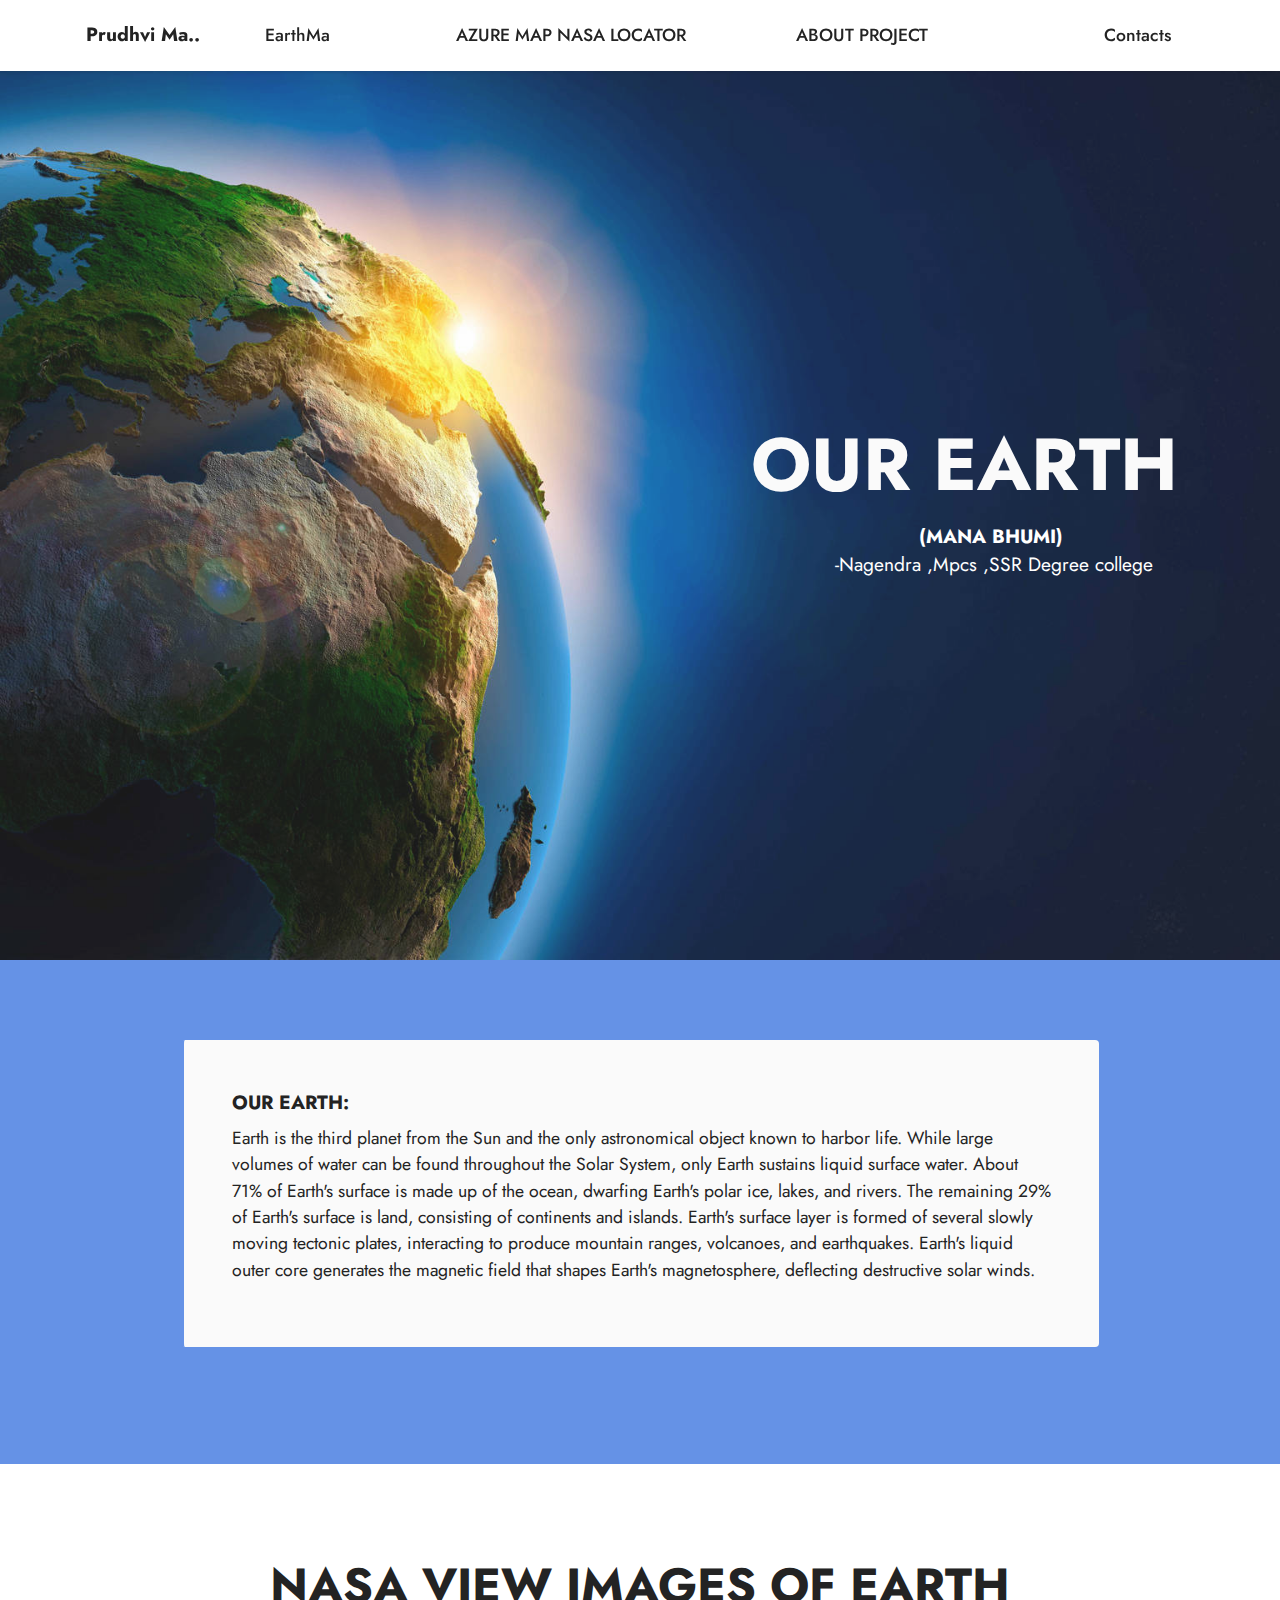
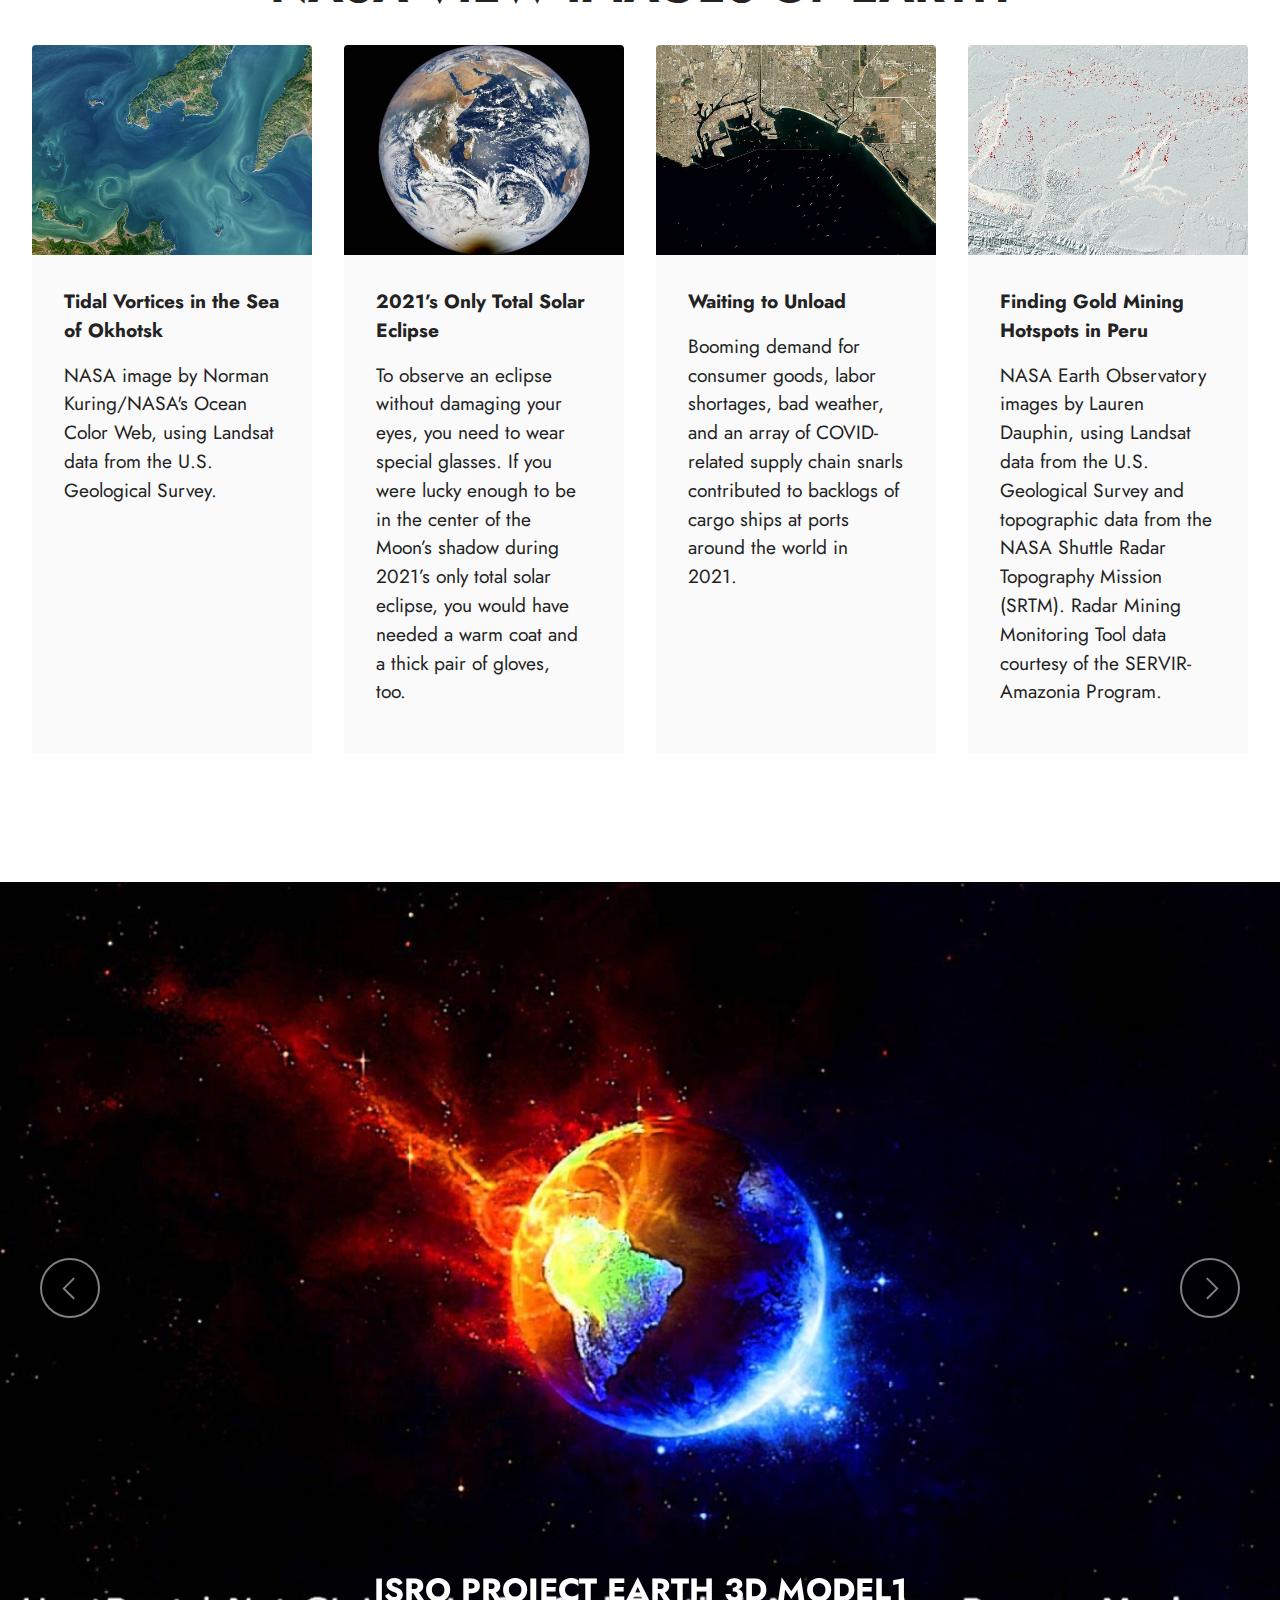
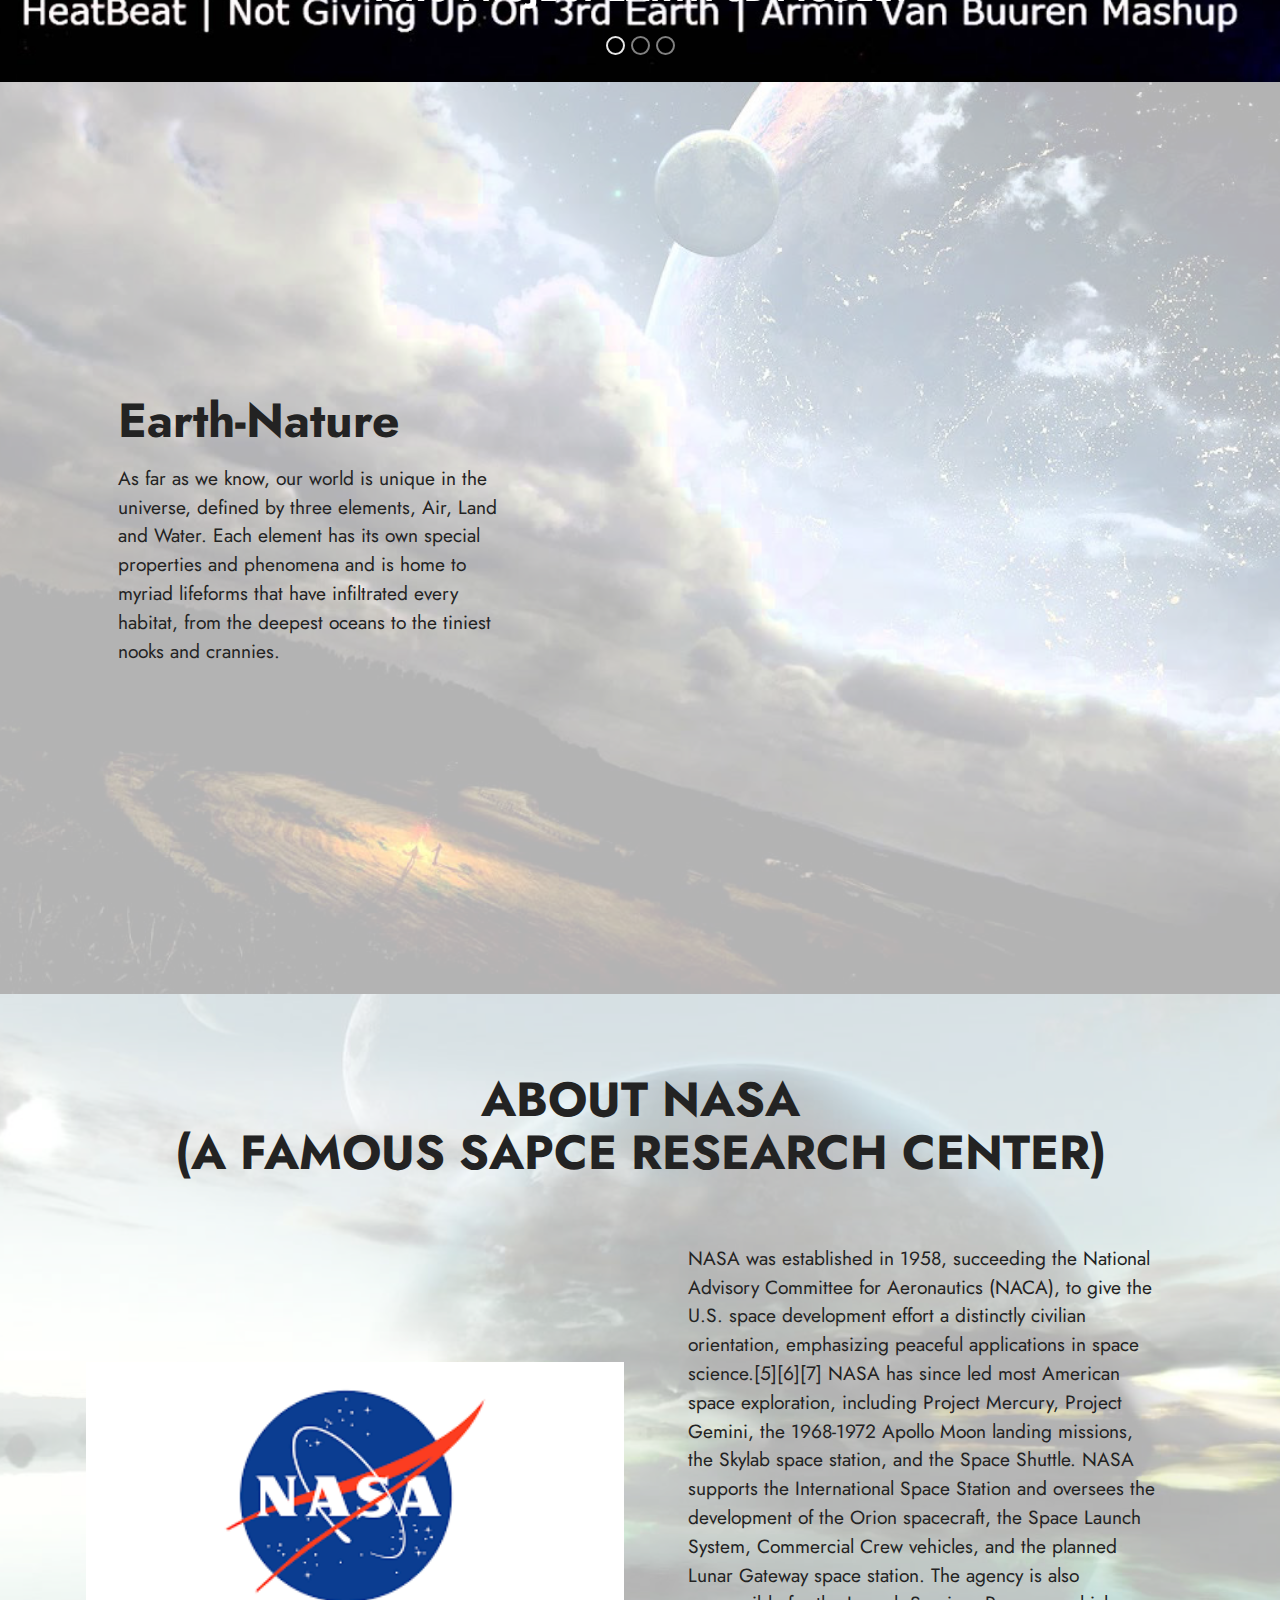
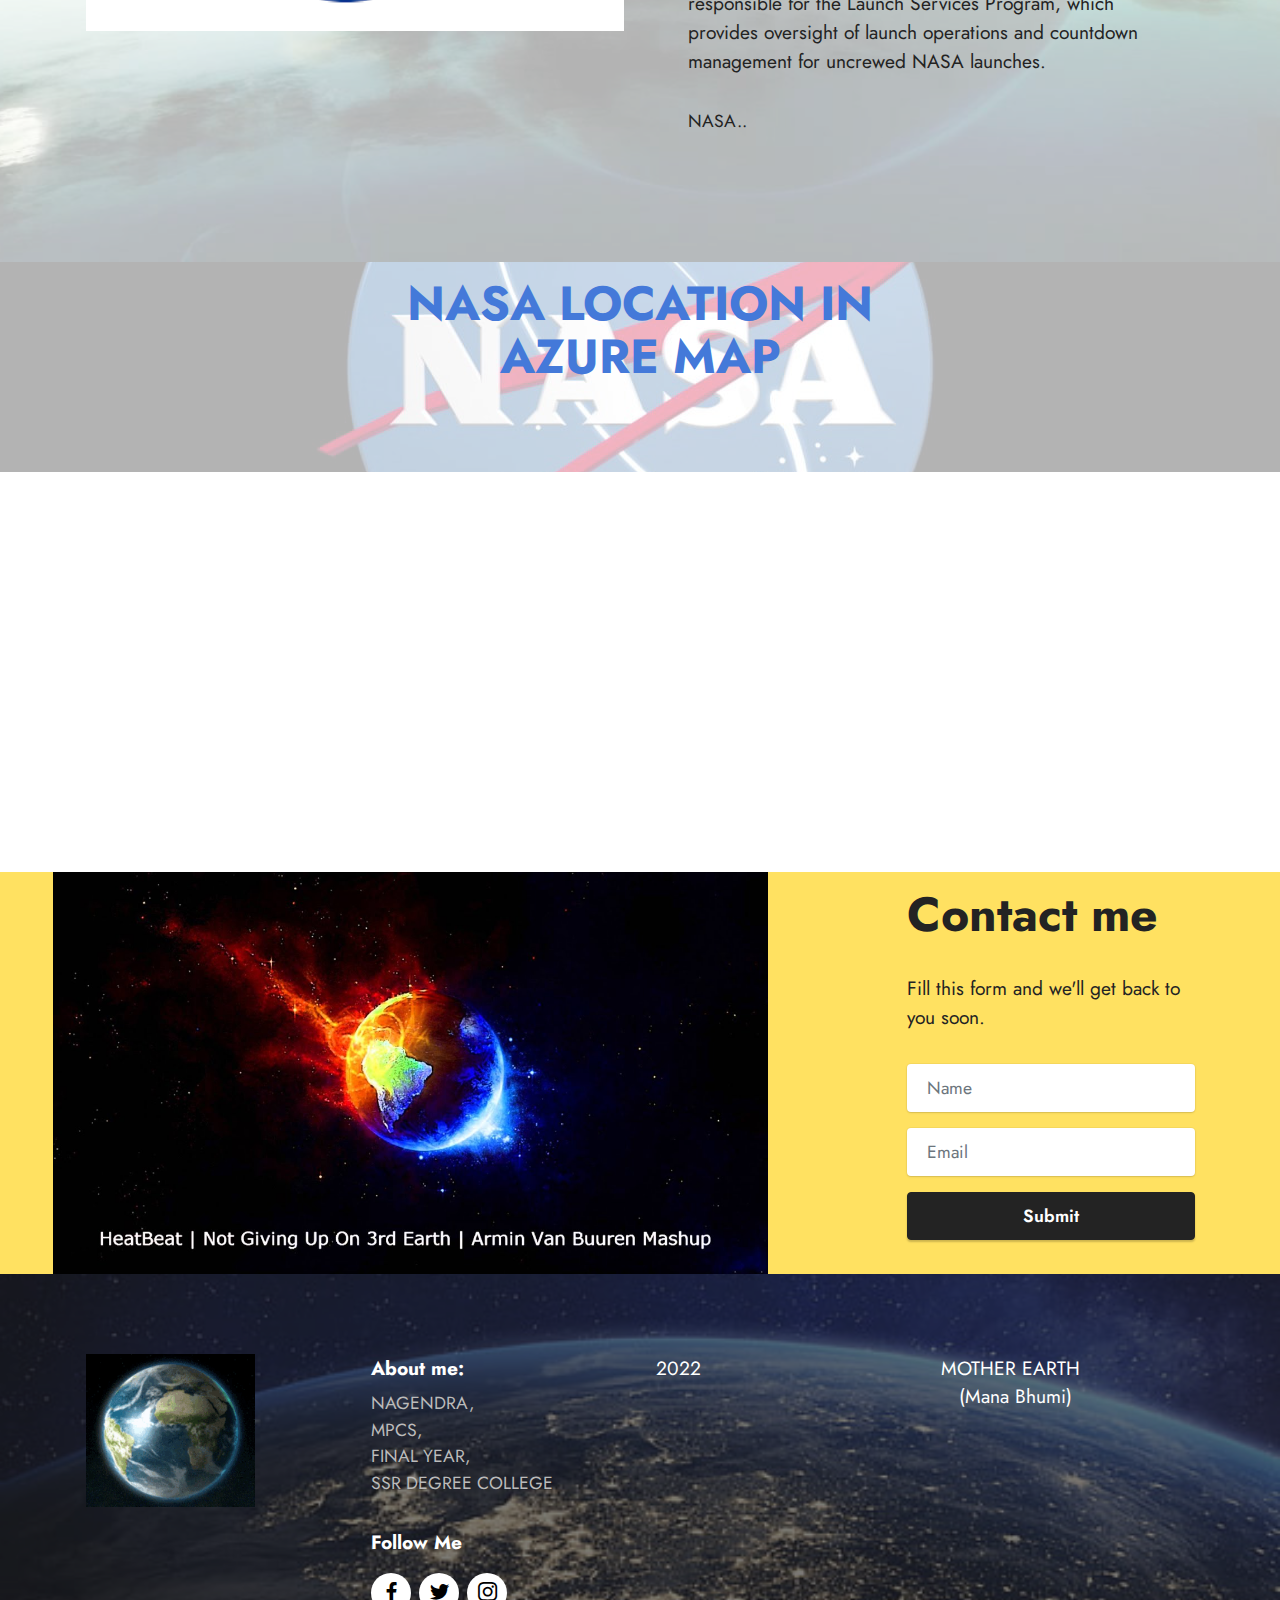
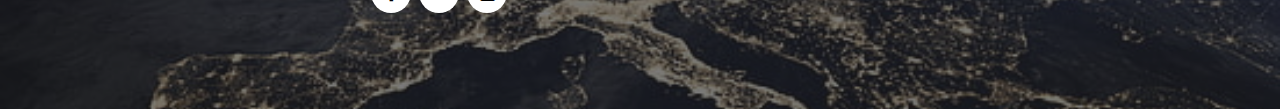
==== commit b6c6e740: "Update index.html" ====
--- a/index.html
+++ b/index.html
@@ -276,21 +276,23 @@
                         
                         
                     </div>
-                  <div>
-                  <iframe src="maps.html" width="1100" height="400"></iframe>
                   </div>
-                </div>
-                
-                
-                
-                
-                
-                
-                
-            </div>
-        </div>
-    </div>
-</section>
+                 
+                
+                
+                
+                
+                
+                
+                
+                
+            </div>
+        </div>
+    </div>
+</section>
+   <div>
+                  <iframe src="maps.html" width="1024" height="400"></iframe>
+                  </div>
 
 <section data-bs-version="5.1" class="form3 cid-tnlkEcMYk2" id="form3-7">
 
@@ -390,8 +392,7 @@
             
         </div>
     </div>
-</section><section class="display-7" style="padding: 0;align-items: center;justify-content: center;flex-wrap: wrap;    align-content: center;display: flex;position: relative;height: 4rem;"><a href="https://mobiri.se/" style="flex: 1 1;height: 4rem;position: absolute;width: 100%;z-index: 1;"><img alt="" style="height: 4rem;" src="[data-uri]"></a><p style="margin: 0;text-align: center;" class="display-7">Built with &#8204;</p><a style="z-index:1" href="https://mobirise.com/offline-website-builder.html">Offline Website Builder</a></section><script src="assets/bootstrap/js/bootstrap.bundle.min.js"></script>  <script src="assets/parallax/jarallax.js"></script>  <script src="assets/smoothscroll/smooth-scroll.js"></script>  <script src="assets/ytplayer/index.js"></script>  <script src="assets/dropdown/js/navbar-dropdown.js"></script>  <script src="assets/theme/js/script.js"></script>  <script src="assets/formoid/formoid.min.js"></script>  
-  
+
   
 </body>
 </html>
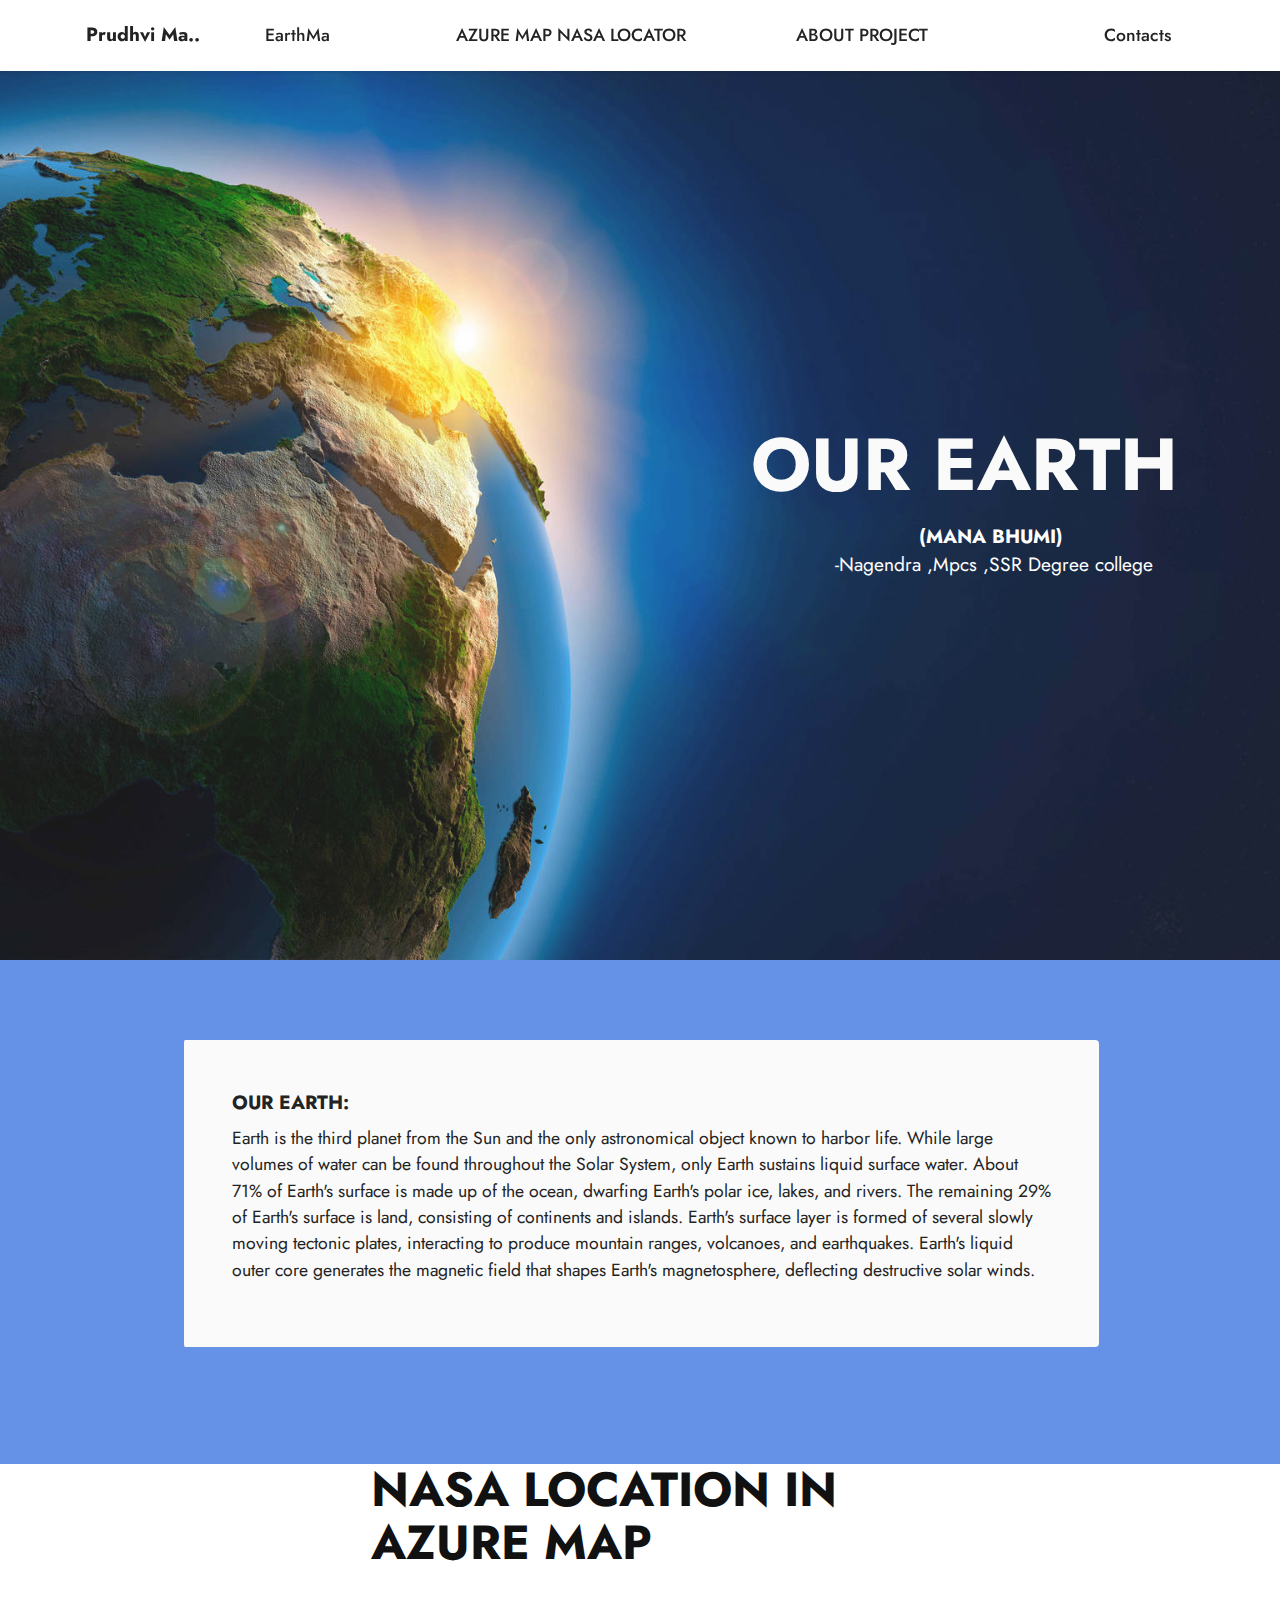
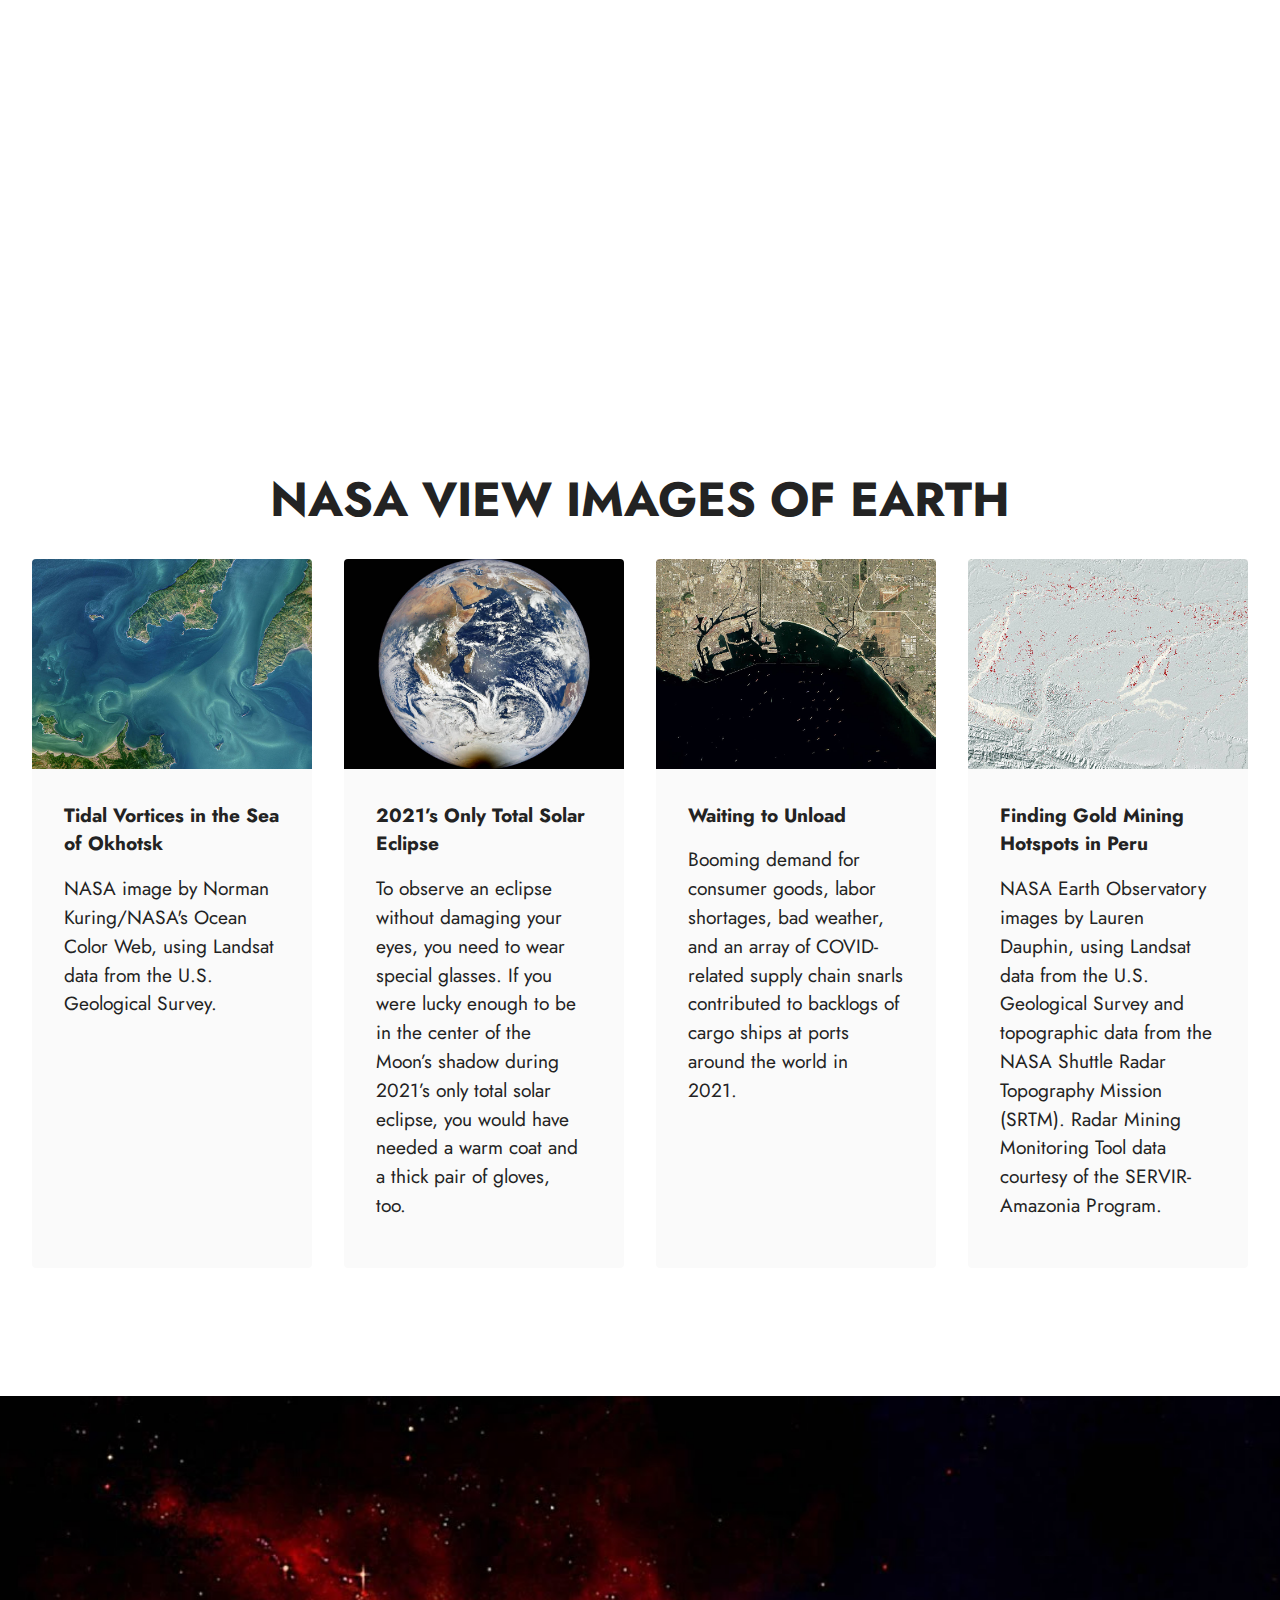
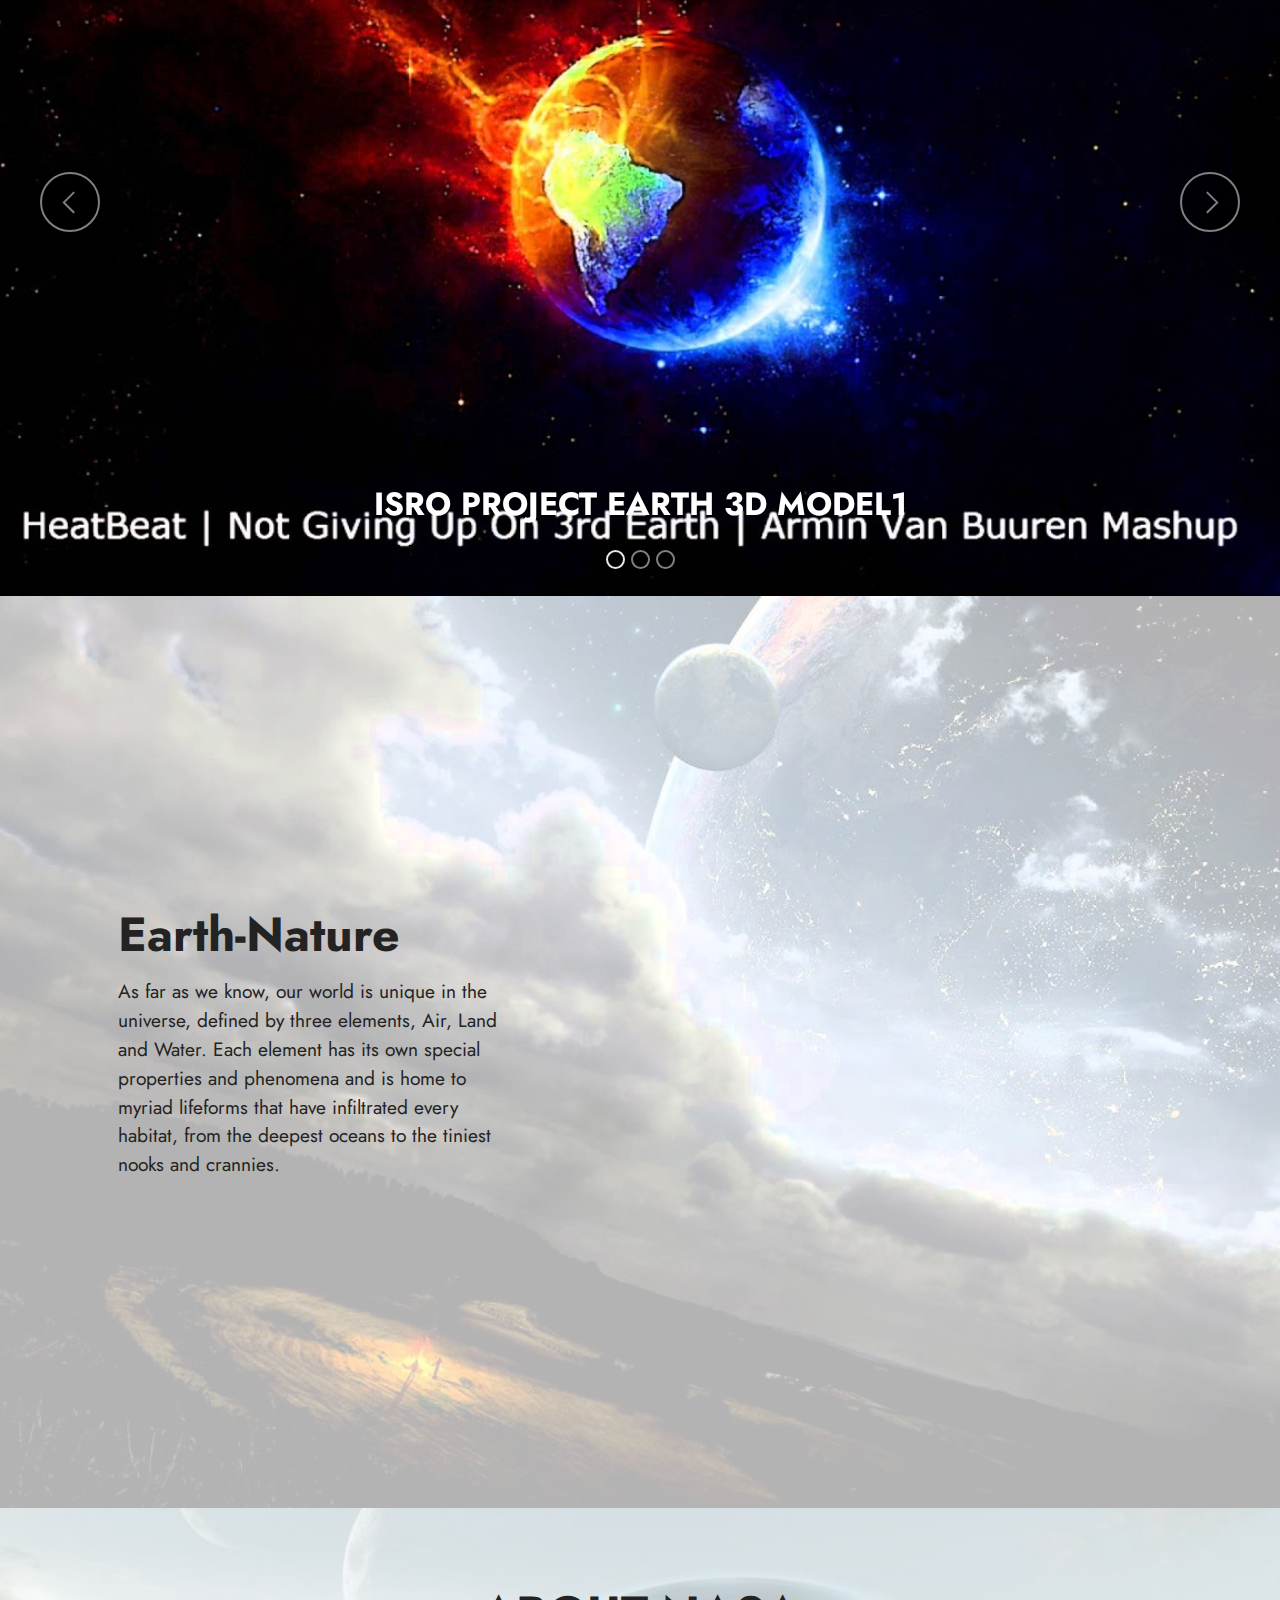
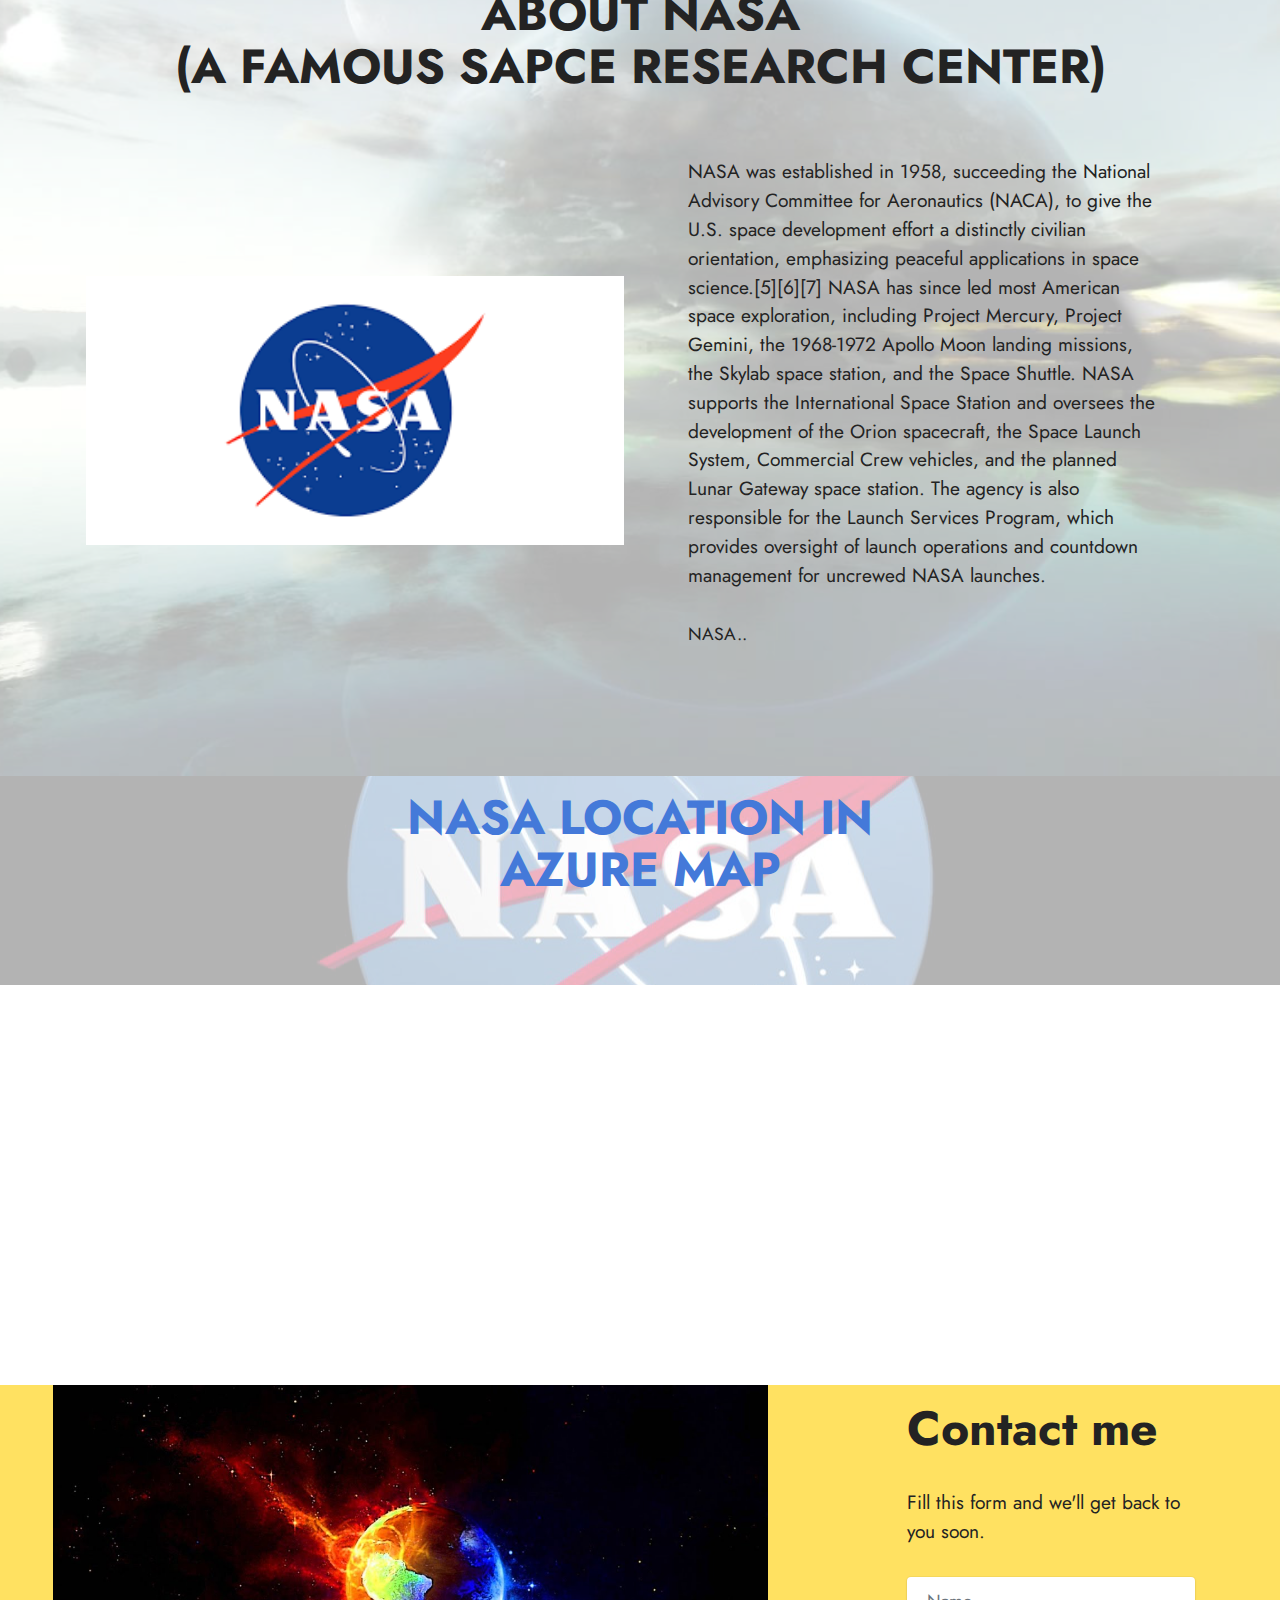
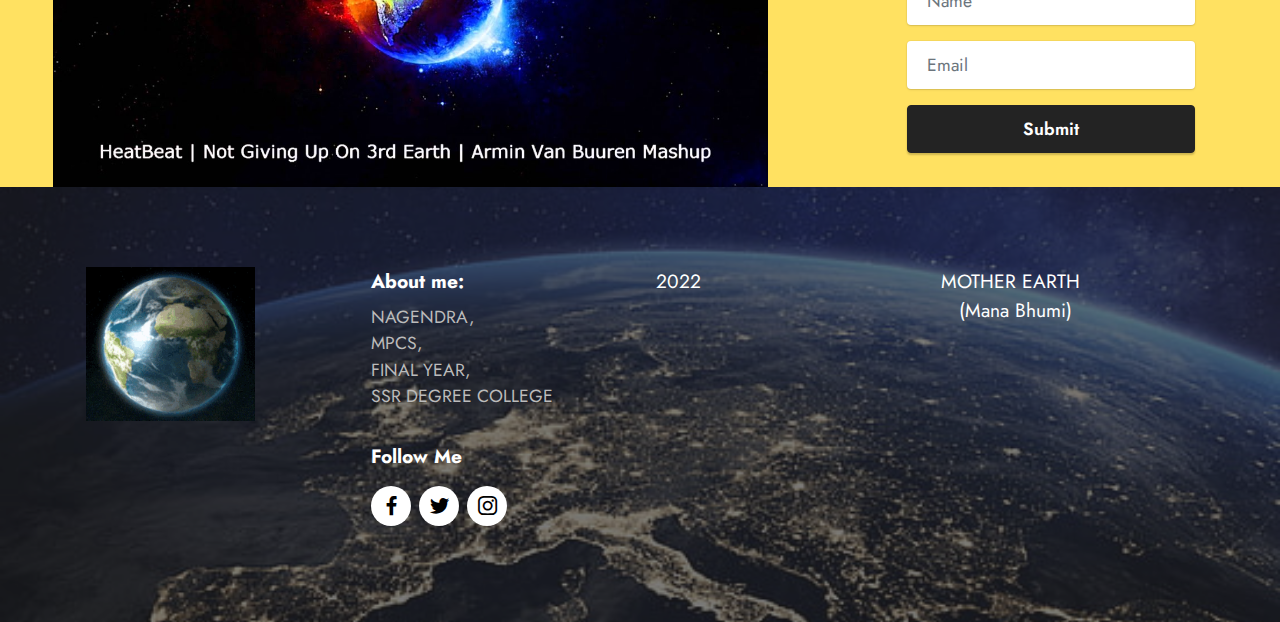
==== commit f4032a5a: "Update index.html" ====
--- a/index.html
+++ b/index.html
@@ -92,6 +92,35 @@
         </div>
     </div>
 </section>
+  <div class="container">
+        <div class="row justify-content-center">
+            <div class="col-12 col-md-6">
+                <div class="item mbr-flex">
+                    <div class="icon-box w-100">
+                        <span class="step-number mbr-fonts-style display-1"></span>
+                    </div>
+                    <div class="text-box">
+                        <h4 class="icon-title card-title mbr-black mbr-fonts-style display-2"><strong>NASA LOCATION IN AZURE MAP</strong></h4>
+                        
+                        
+                    </div>
+                  </div>
+                 
+                
+                
+                
+                
+                
+                
+                
+                
+            </div>
+        </div>
+    </div>
+</section>
+   <div>
+                  <iframe src="maps.html" width="1024" height="400"></iframe>
+                  </div>
 
 <section data-bs-version="5.1" class="gallery3 cid-tnleIkcIEa" id="gallery3-2">
     
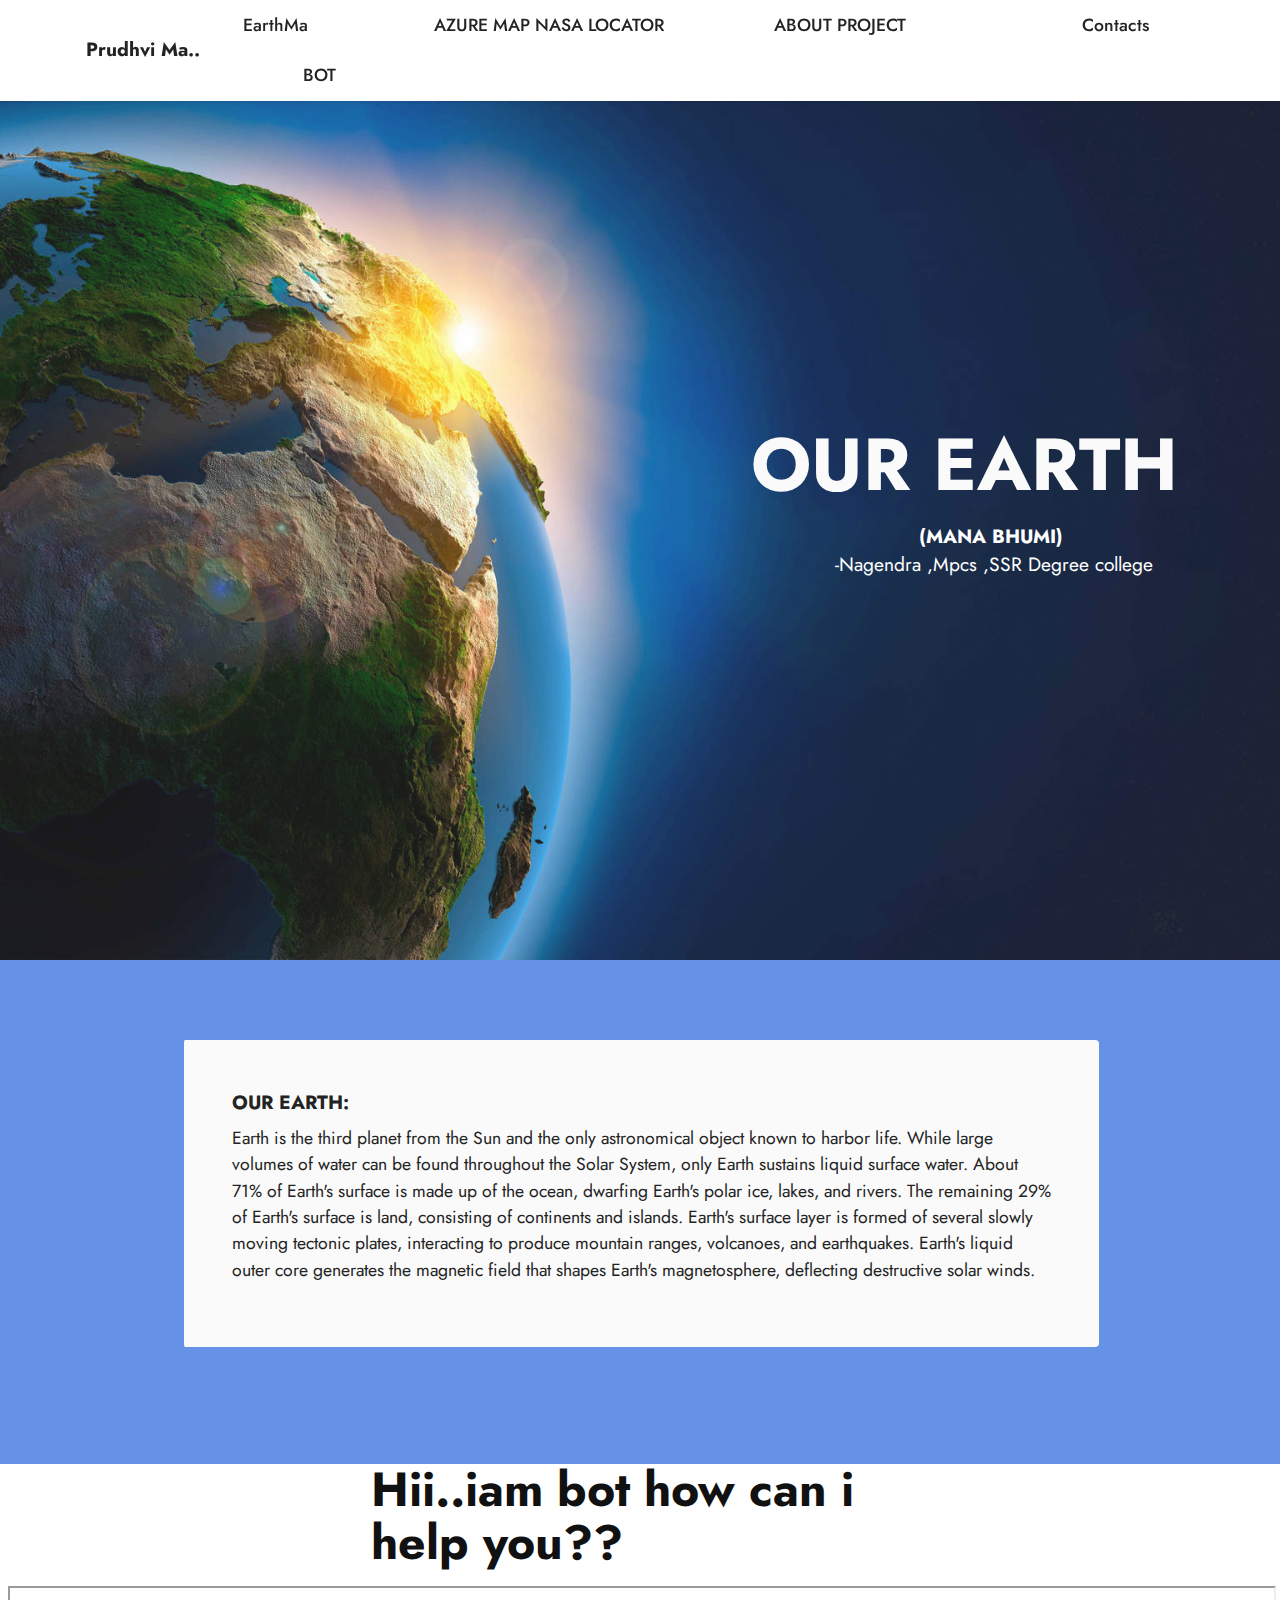
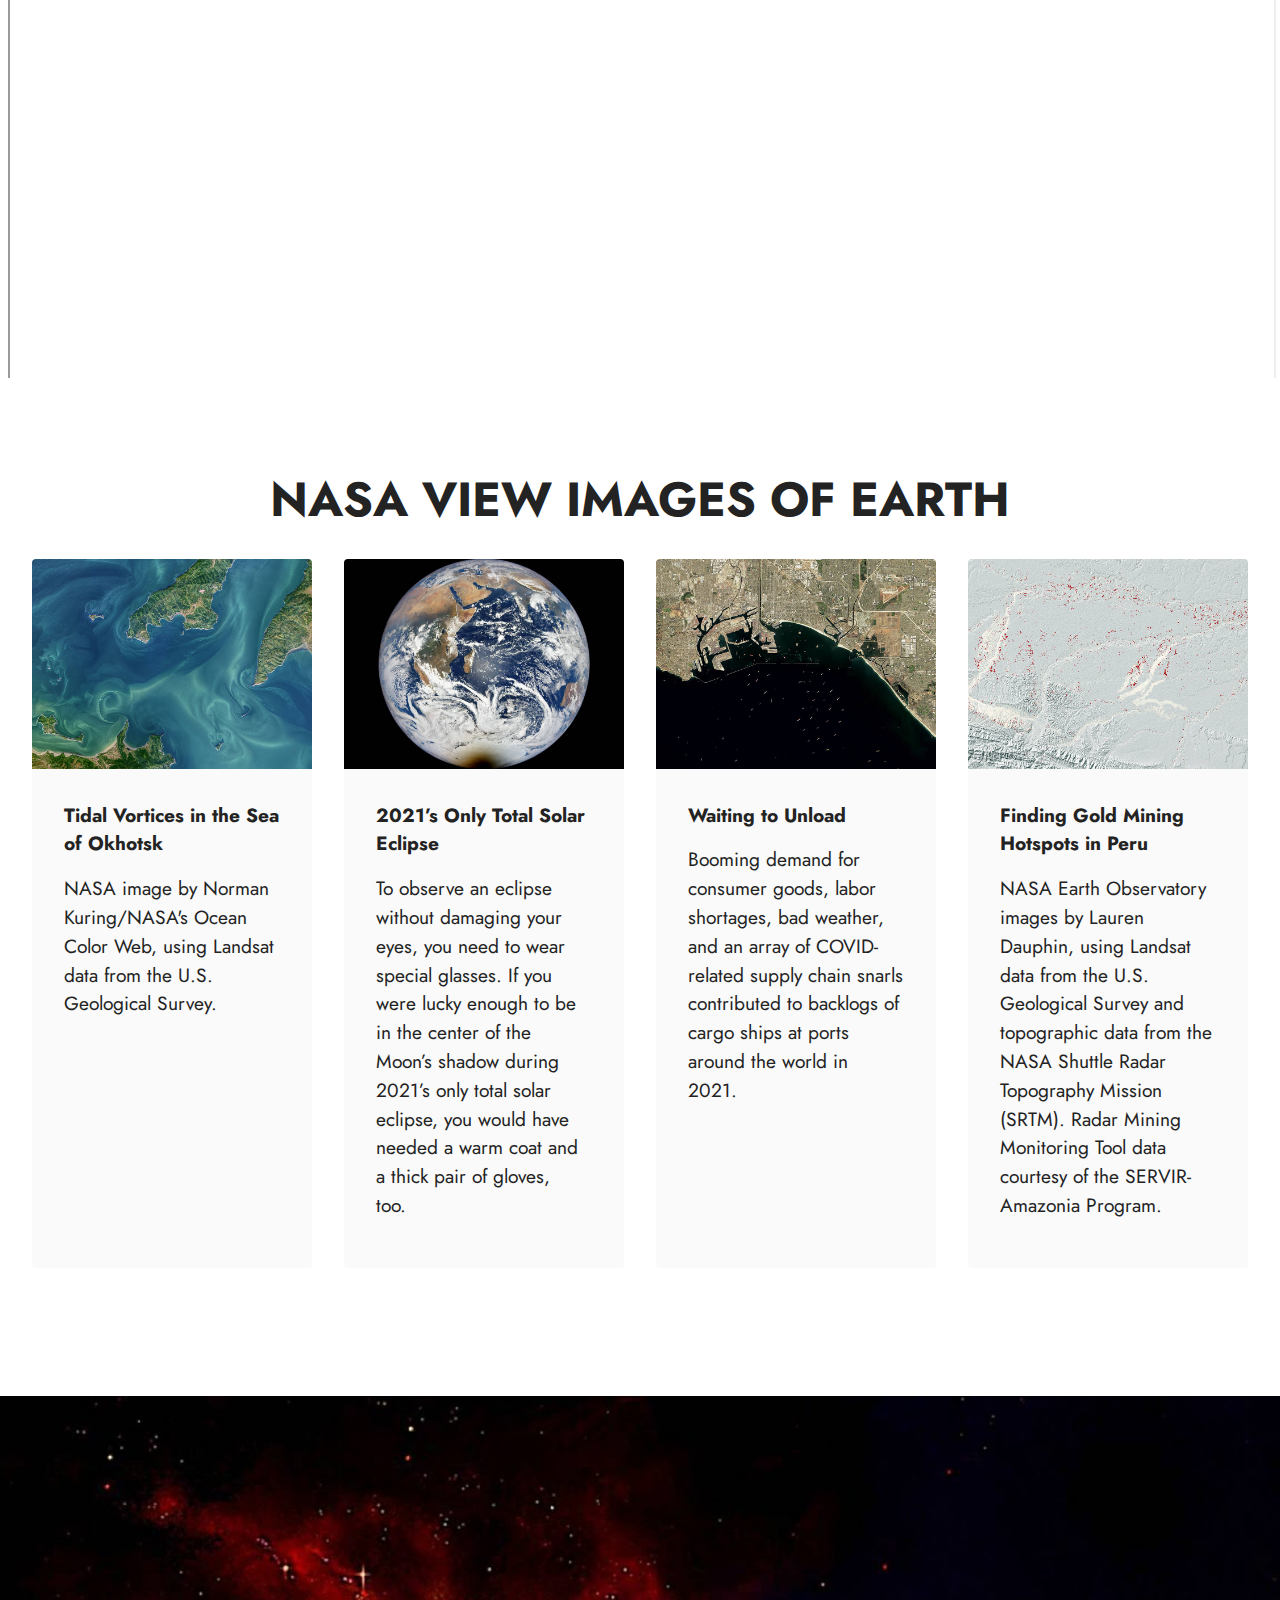
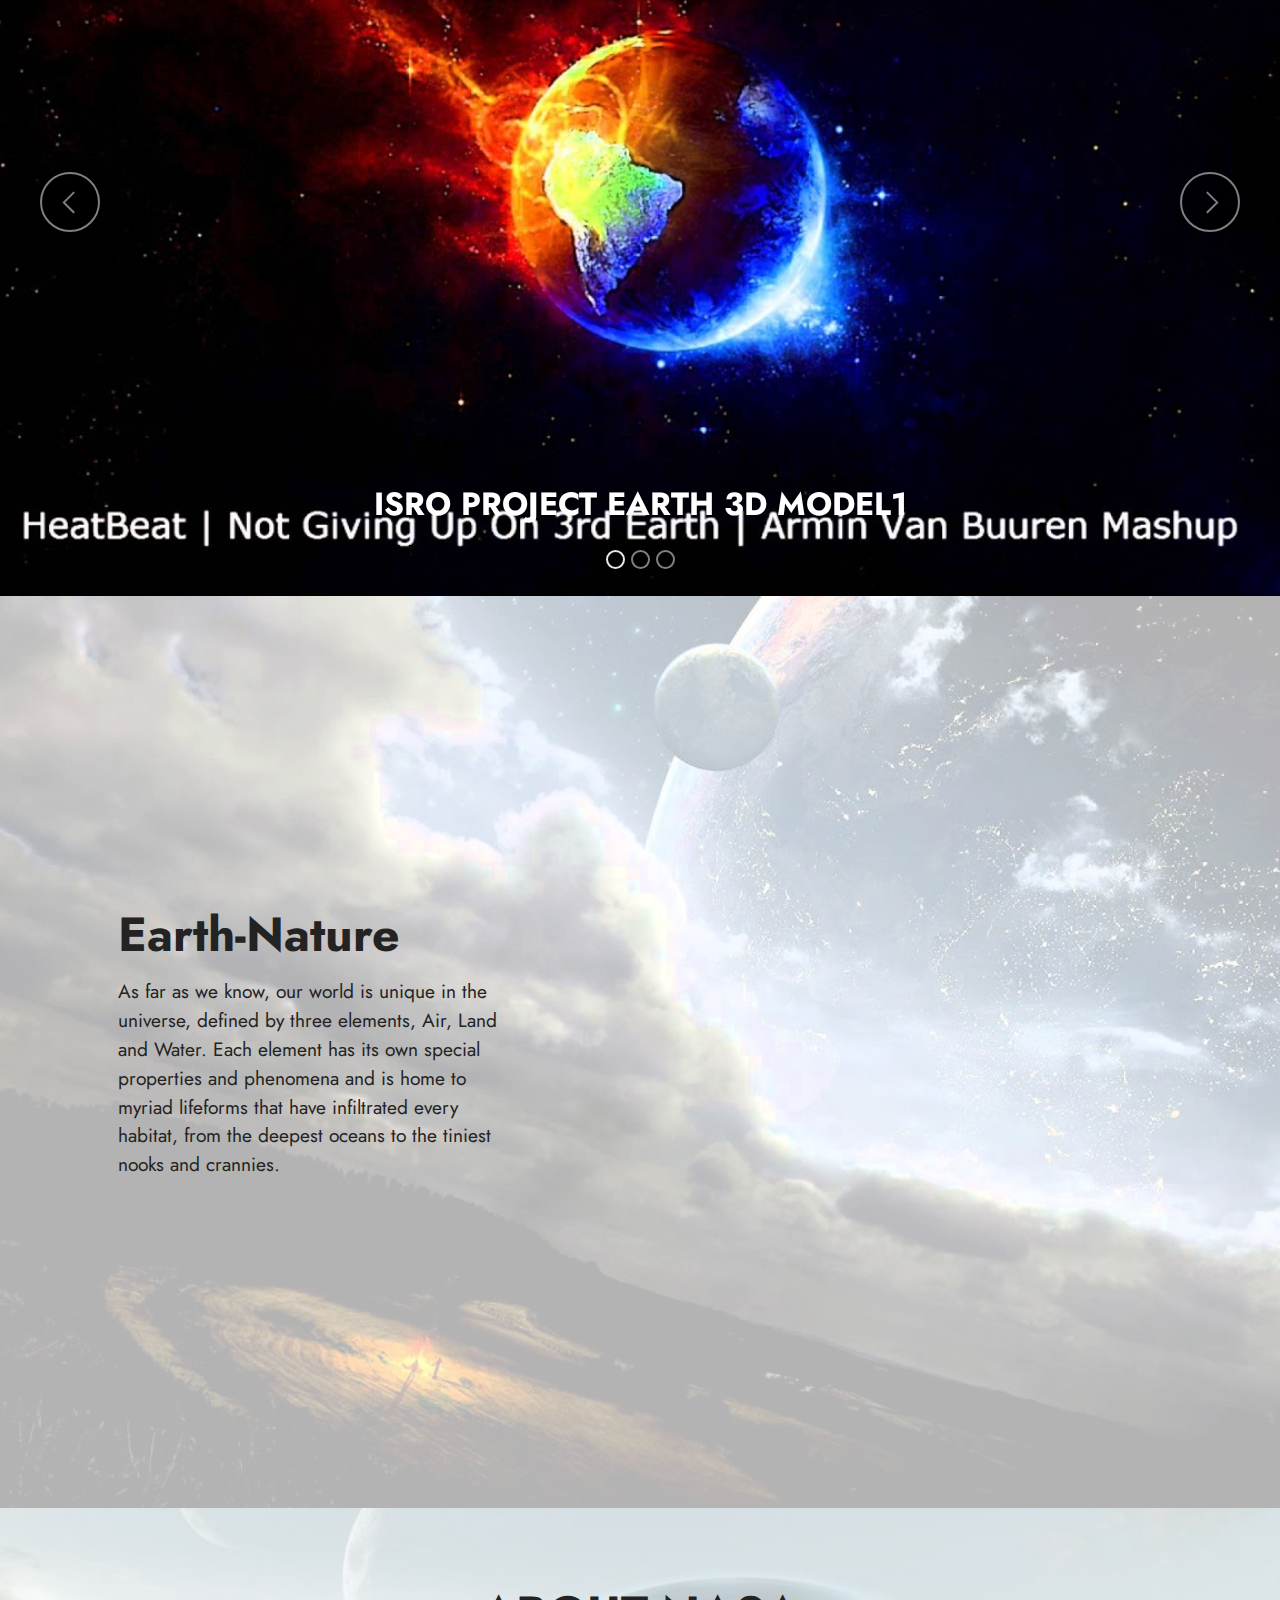
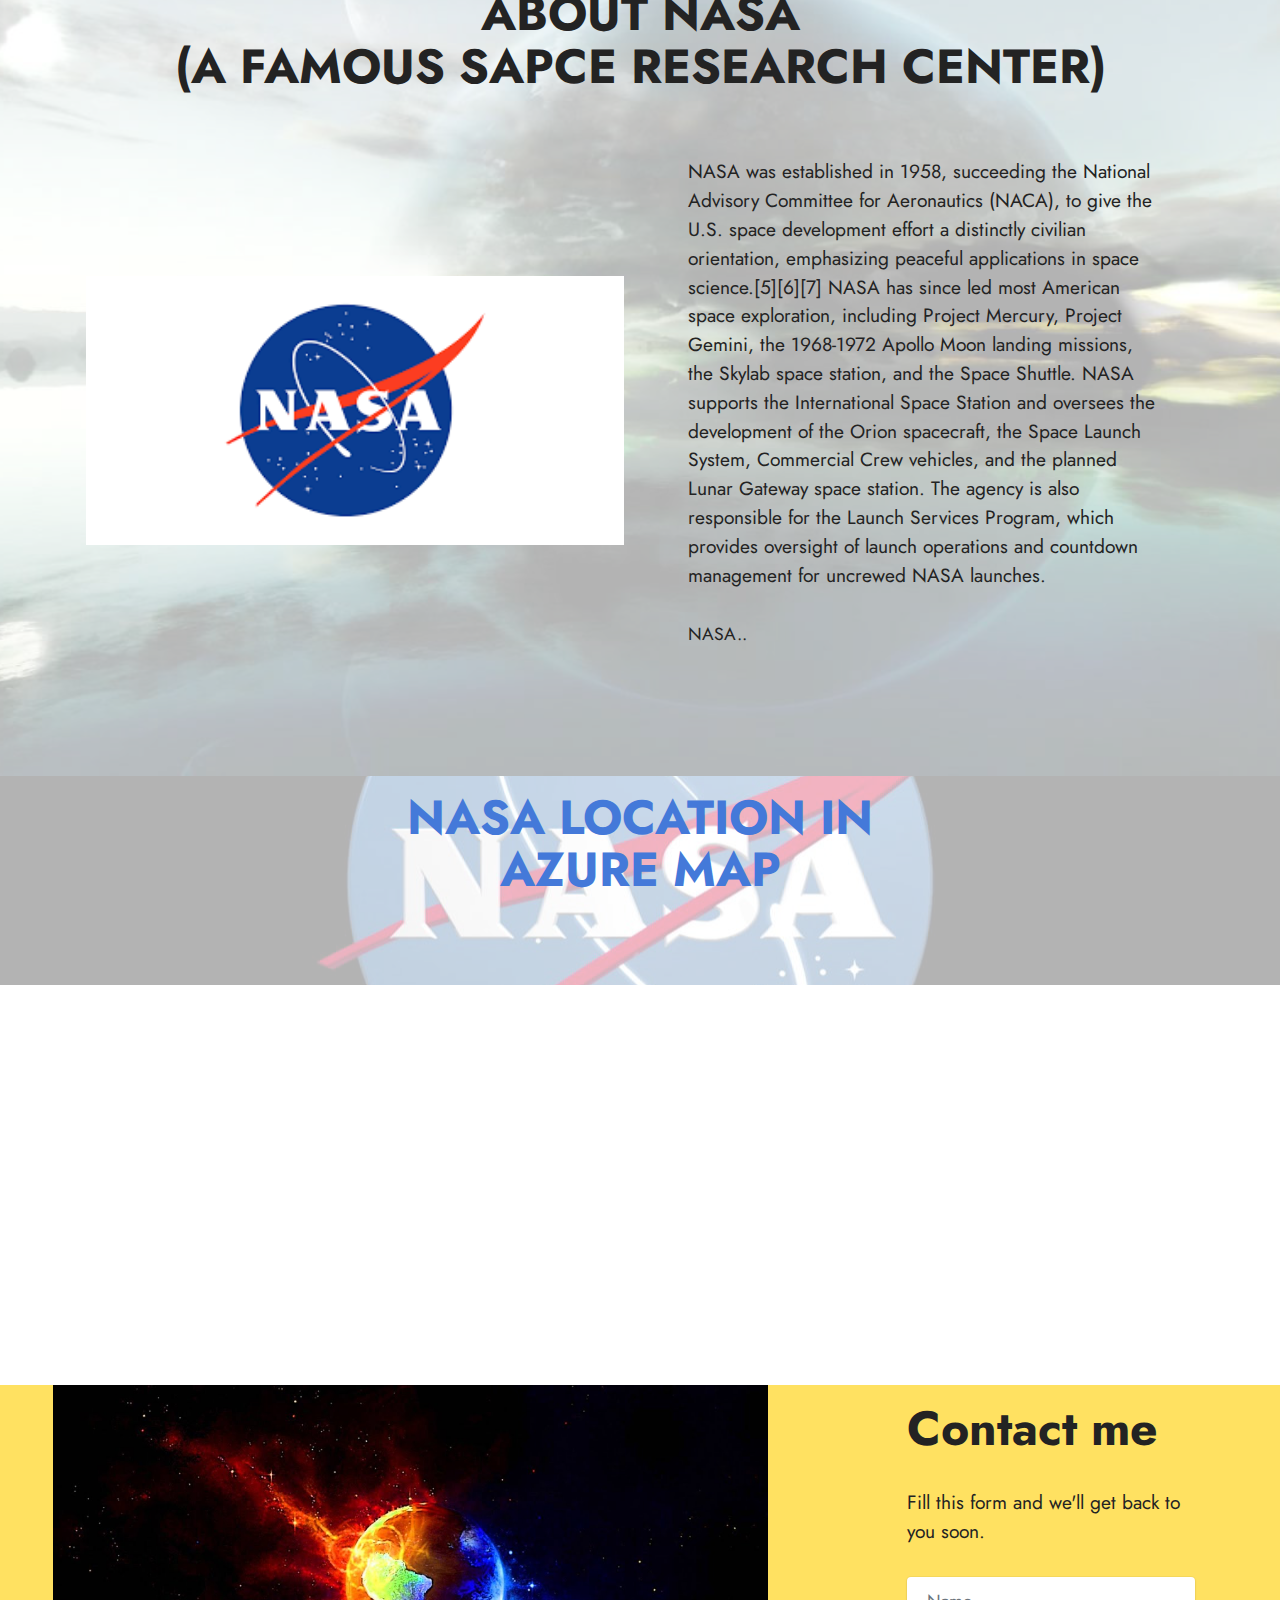
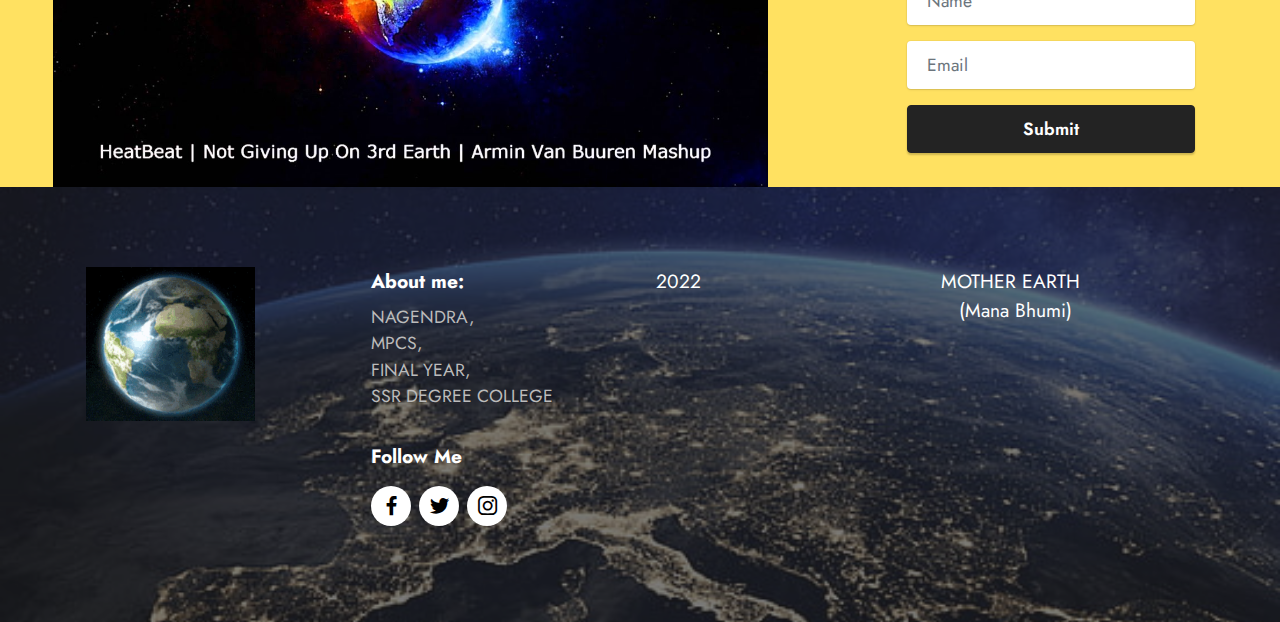
==== commit edbf55c6: "Update index.html" ====
--- a/index.html
+++ b/index.html
@@ -52,7 +52,7 @@
             </button>
             <div class="collapse navbar-collapse" id="navbarSupportedContent">
                 <ul class="navbar-nav nav-dropdown nav-right" data-app-modern-menu="true"><li class="nav-item"><a class="nav-link link text-black text-primary display-4" href="index.html#gallery3-2">&nbsp; &nbsp; EarthMa</a></li><li class="nav-item"><a class="nav-link link text-black text-primary display-4" href="index.html#features22-d">&nbsp; &nbsp; &nbsp; &nbsp; &nbsp; &nbsp; &nbsp; &nbsp; AZURE MAP NASA LOCATOR</a></li><li class="nav-item"><a class="nav-link link text-black text-primary display-4" href="index.html#header15-a">&nbsp; &nbsp; &nbsp; &nbsp; &nbsp; &nbsp; &nbsp;ABOUT PROJECT</a></li>
-                    <li class="nav-item"><a class="nav-link link text-black text-primary display-4" href="index.html#form3-7">&nbsp; &nbsp; &nbsp; &nbsp; &nbsp; &nbsp; &nbsp; &nbsp; &nbsp; &nbsp; &nbsp; &nbsp; &nbsp; Contacts</a>
+                    <li class="nav-item"><a class="nav-link link text-black text-primary display-4" href="index.html#form3-7">&nbsp; &nbsp; &nbsp; &nbsp; &nbsp; &nbsp; &nbsp; &nbsp; &nbsp; &nbsp; &nbsp; &nbsp; &nbsp; Contacts</a><li class="nav-item"><a class="nav-link link text-black text-primary display-4" href="index.html#features22-d">&nbsp; &nbsp; &nbsp; &nbsp; &nbsp; &nbsp; &nbsp; &nbsp; BOT</a></li>
                     </li></ul>
                 
                 
@@ -100,7 +100,7 @@
                         <span class="step-number mbr-fonts-style display-1"></span>
                     </div>
                     <div class="text-box">
-                        <h4 class="icon-title card-title mbr-black mbr-fonts-style display-2"><strong>NASA LOCATION IN AZURE MAP</strong></h4>
+                        <h4 class="icon-title card-title mbr-black mbr-fonts-style display-2"><strong>Hii..iam bot how can i help you??</strong></h4>
                         
                         
                     </div>
@@ -119,7 +119,7 @@
     </div>
 </section>
    <div>
-                  <iframe src="maps.html" width="1024" height="400"></iframe>
+                  <iframe src="bot.html" width="1024" height="400"></iframe>
                   </div>
 
 <section data-bs-version="5.1" class="gallery3 cid-tnleIkcIEa" id="gallery3-2">
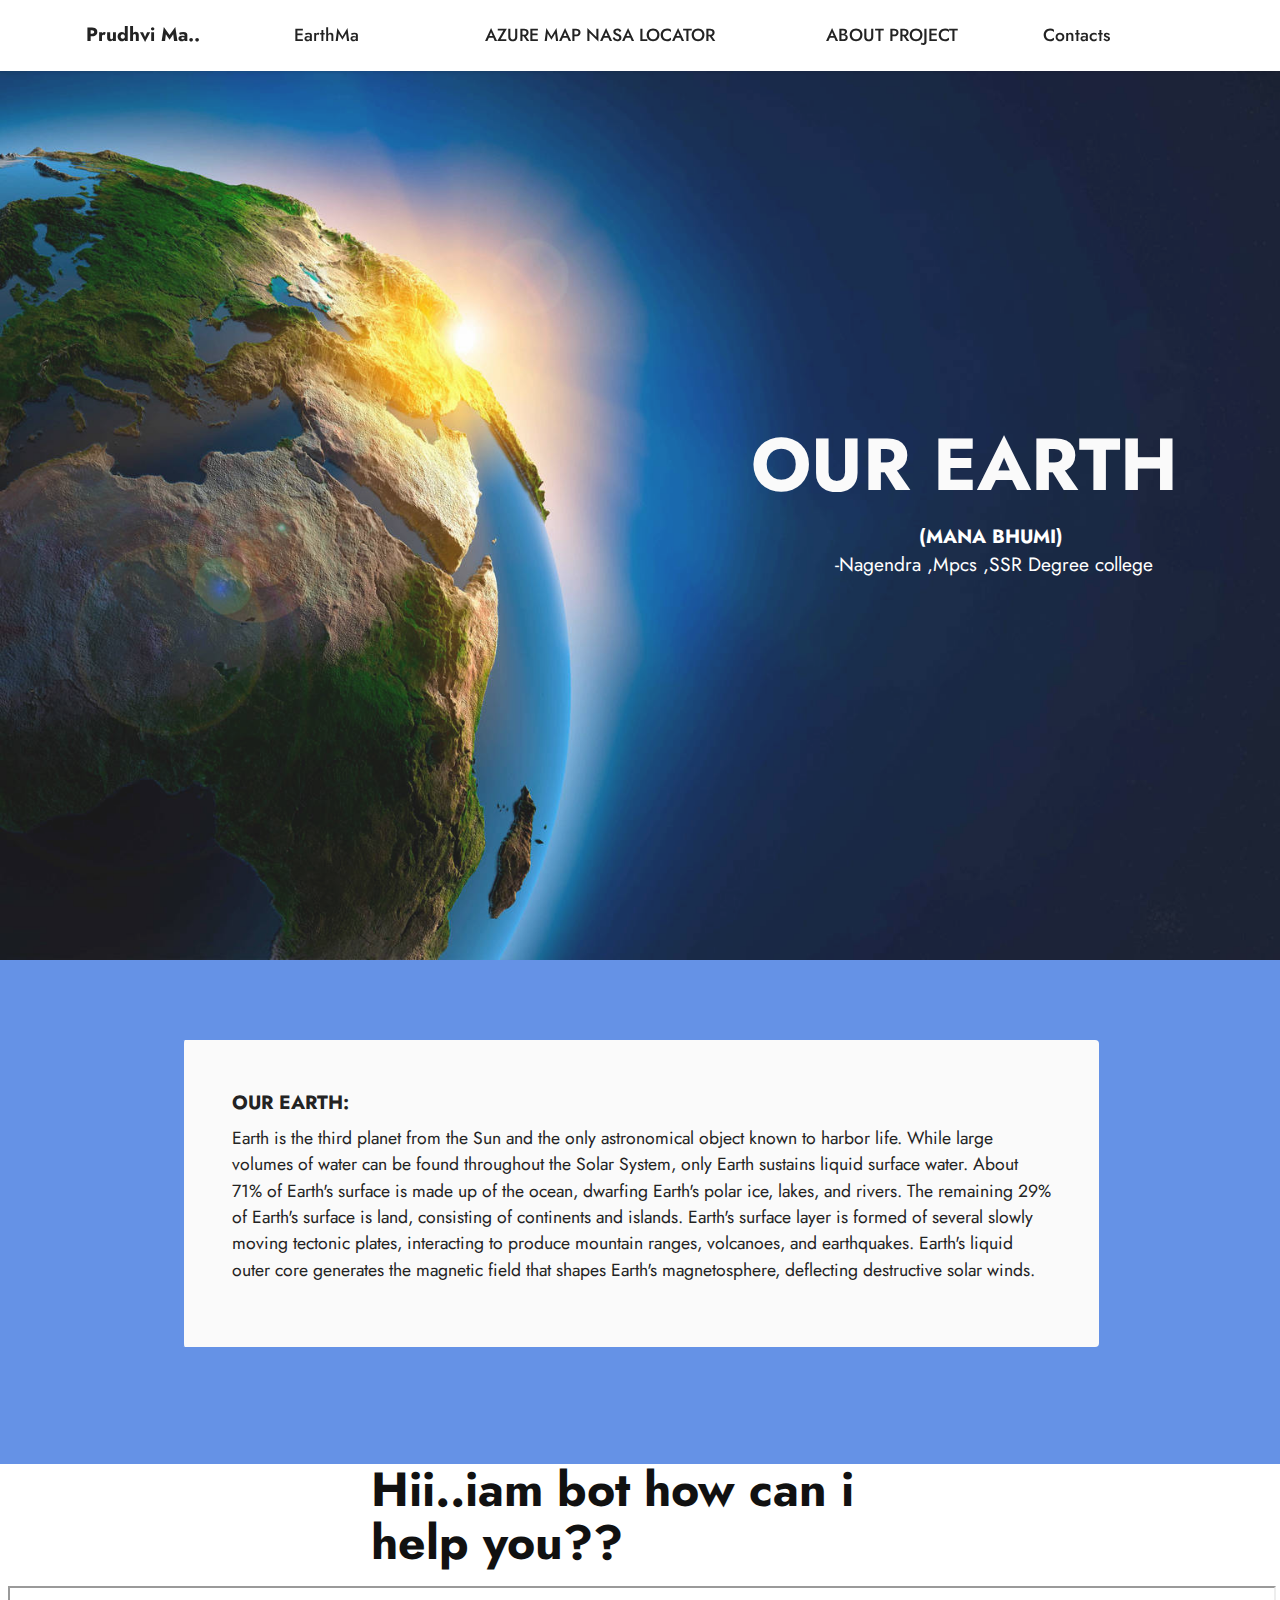
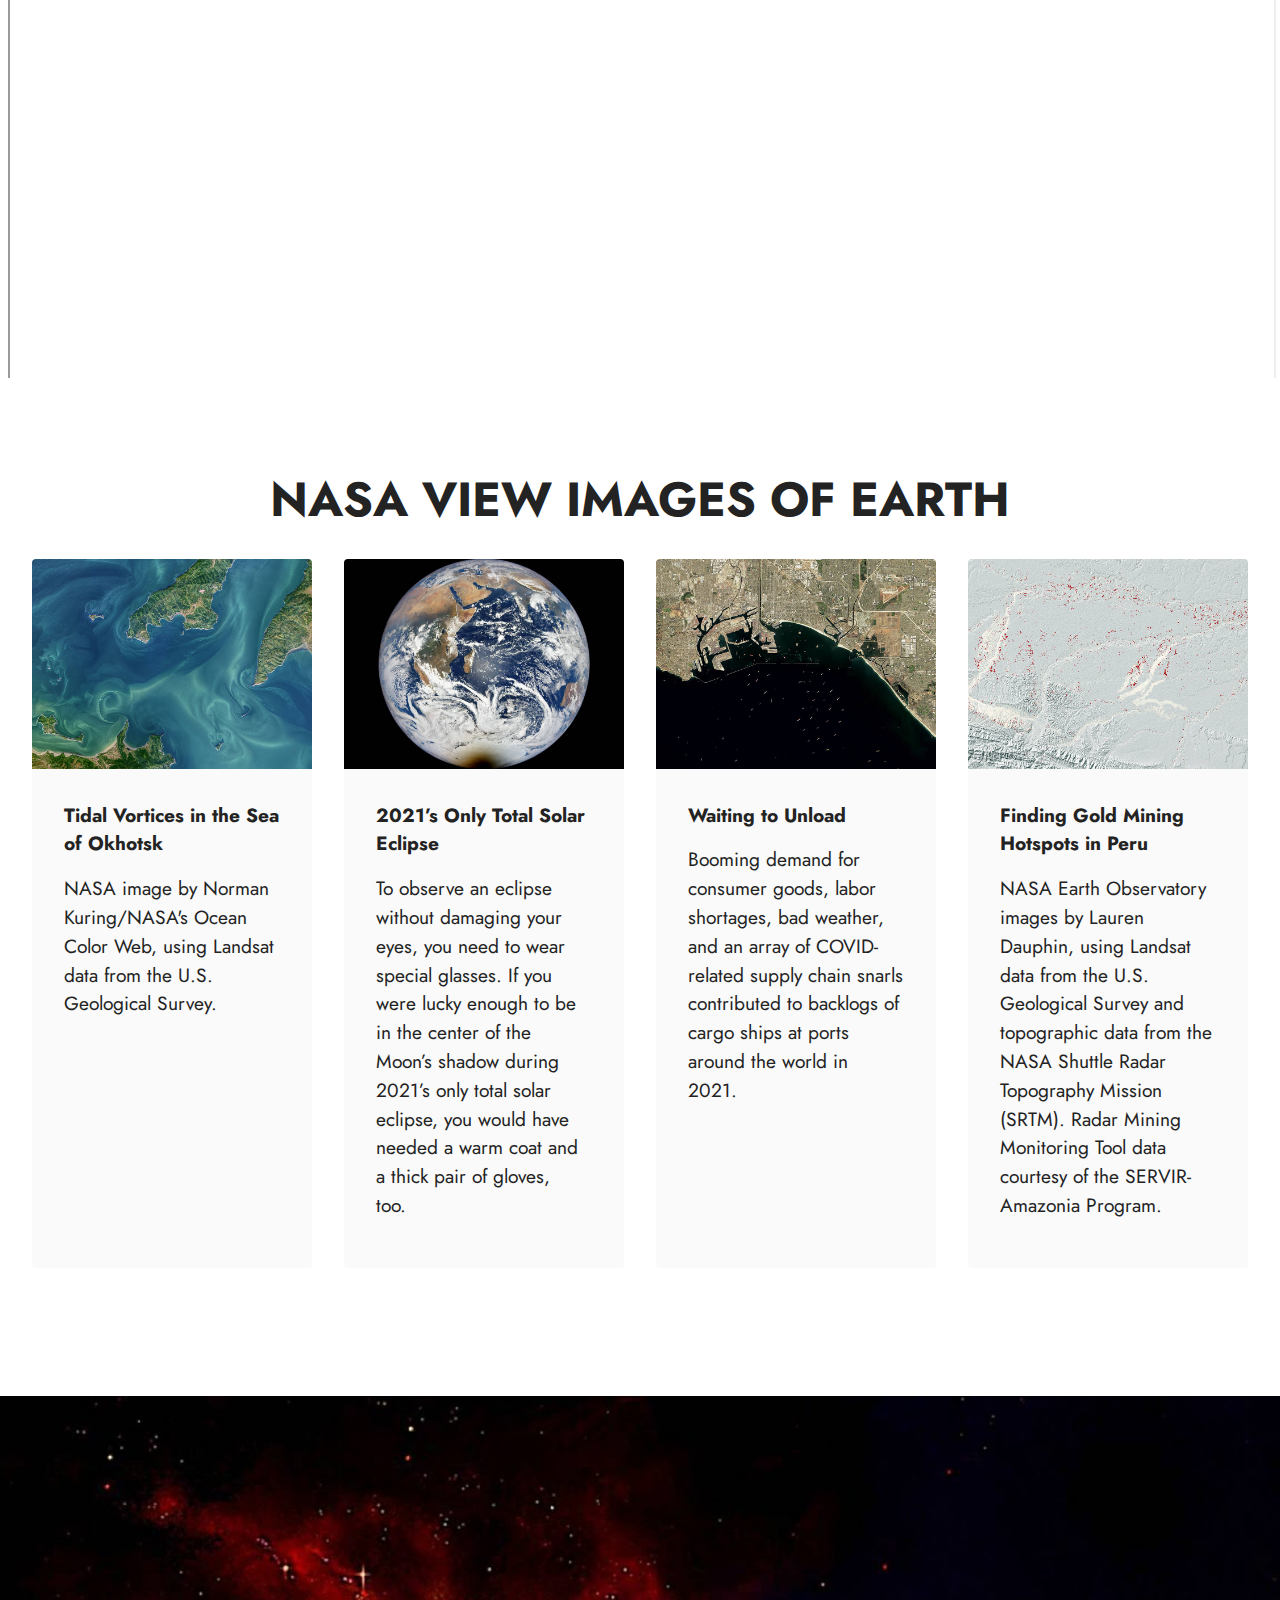
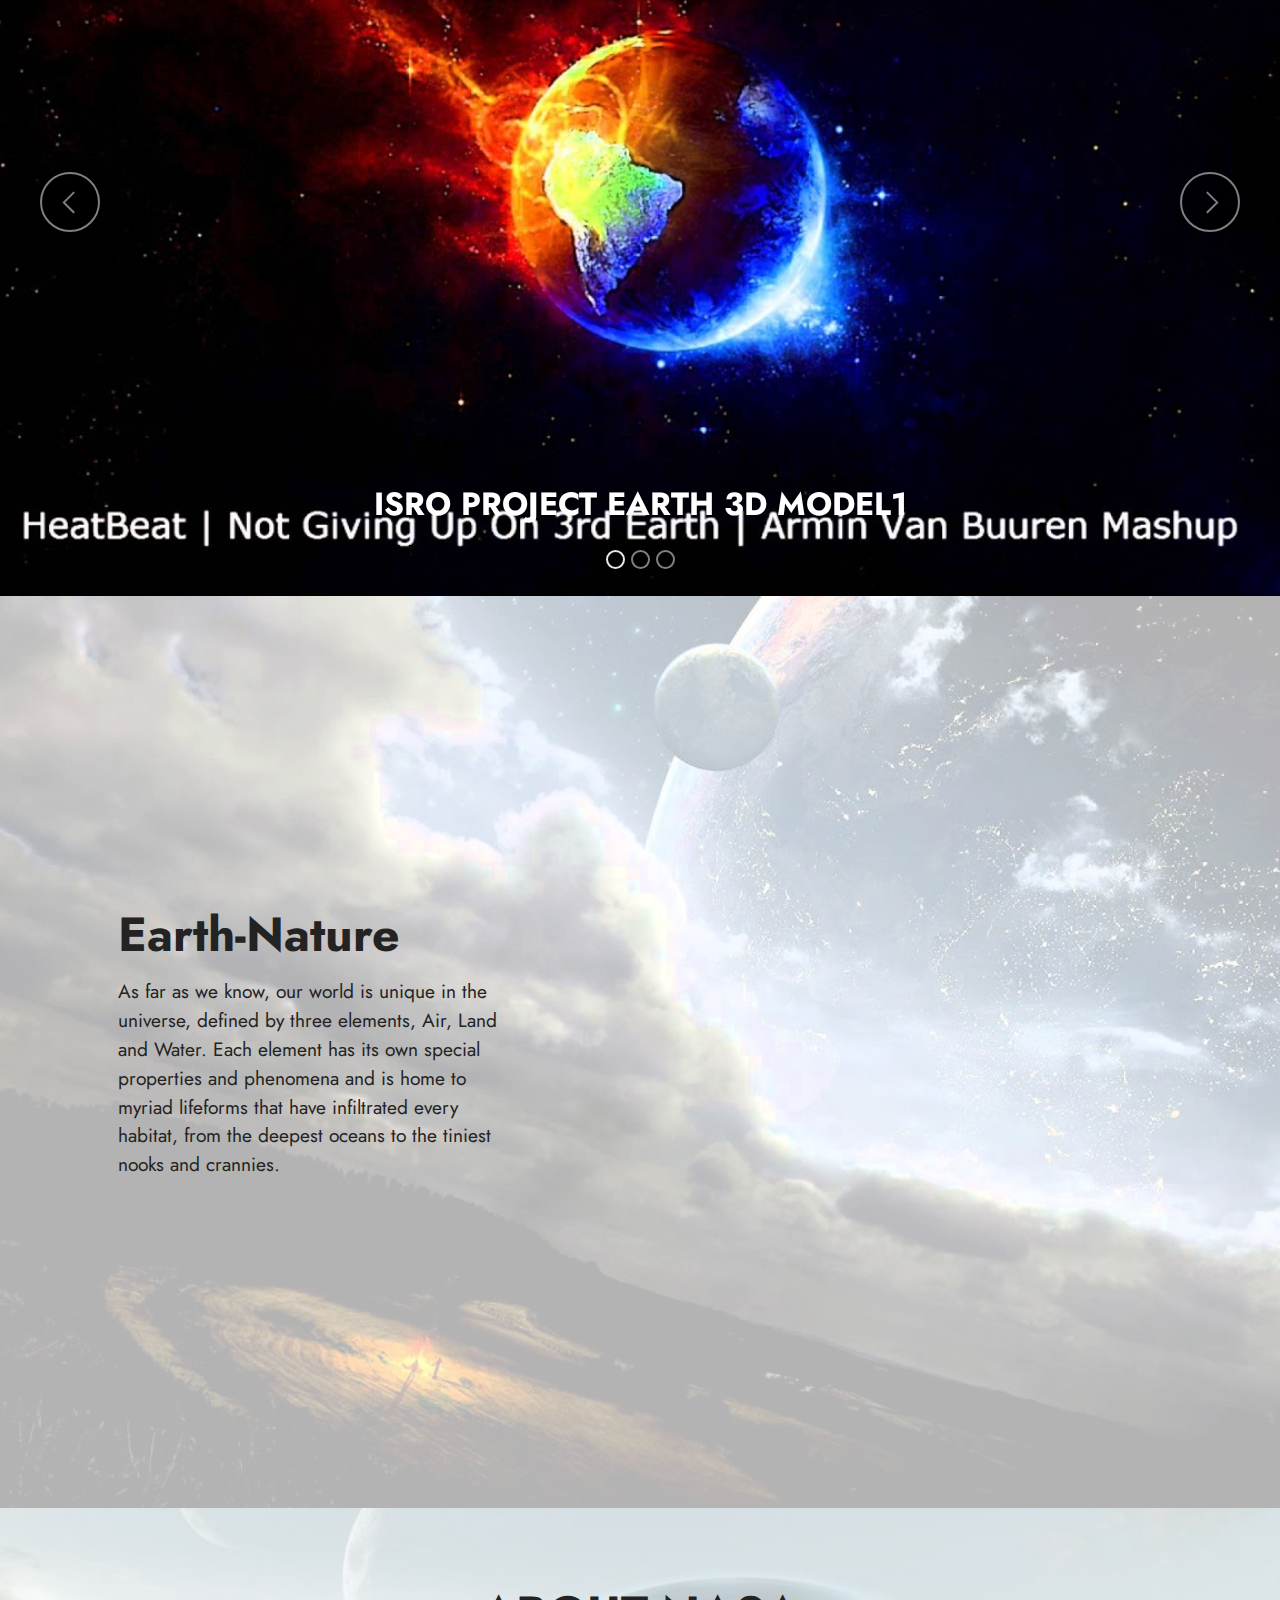
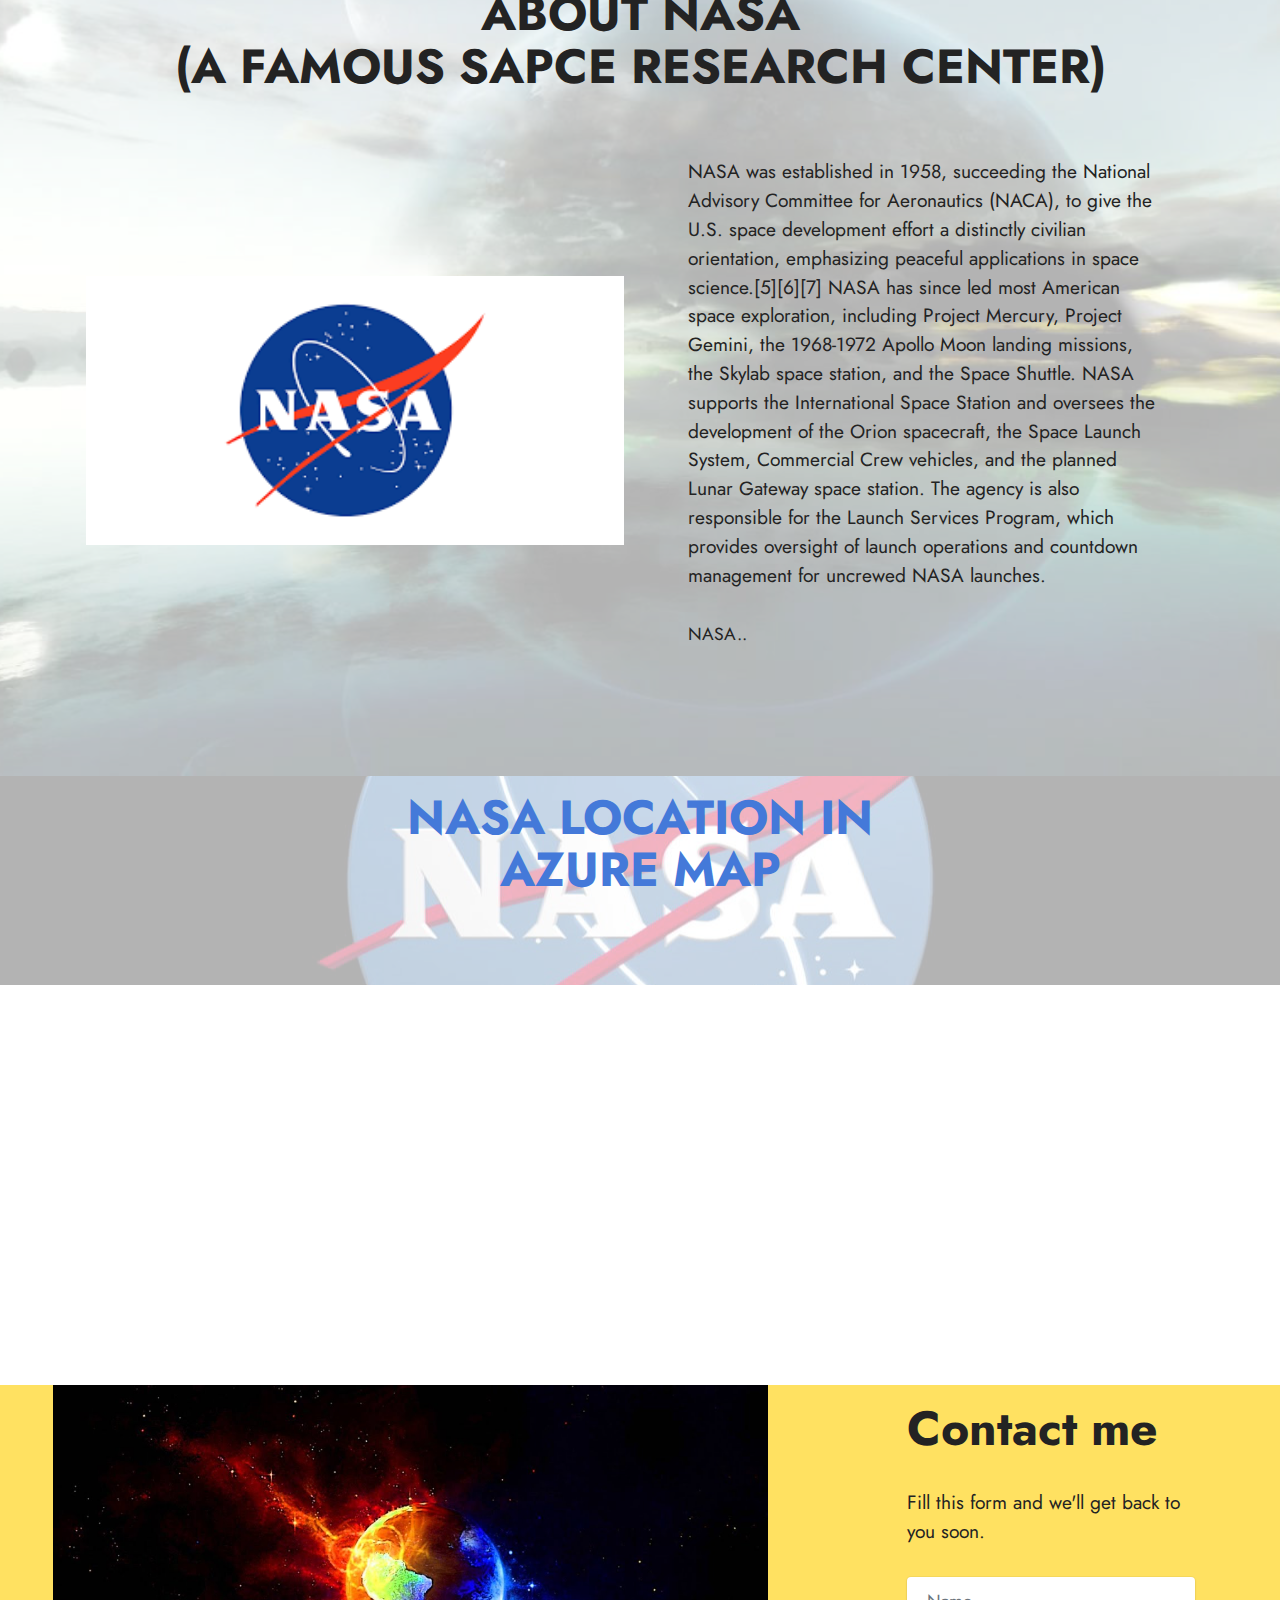
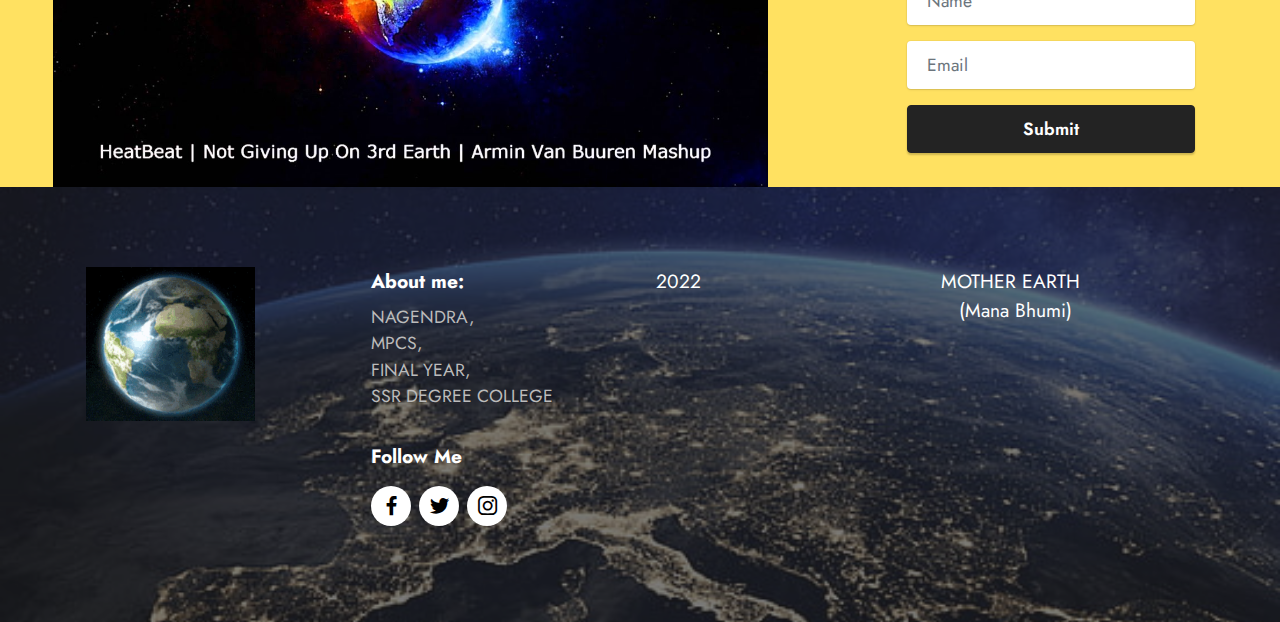
==== commit 59014b08: "Update index.html" ====
--- a/index.html
+++ b/index.html
@@ -52,7 +52,8 @@
             </button>
             <div class="collapse navbar-collapse" id="navbarSupportedContent">
                 <ul class="navbar-nav nav-dropdown nav-right" data-app-modern-menu="true"><li class="nav-item"><a class="nav-link link text-black text-primary display-4" href="index.html#gallery3-2">&nbsp; &nbsp; EarthMa</a></li><li class="nav-item"><a class="nav-link link text-black text-primary display-4" href="index.html#features22-d">&nbsp; &nbsp; &nbsp; &nbsp; &nbsp; &nbsp; &nbsp; &nbsp; AZURE MAP NASA LOCATOR</a></li><li class="nav-item"><a class="nav-link link text-black text-primary display-4" href="index.html#header15-a">&nbsp; &nbsp; &nbsp; &nbsp; &nbsp; &nbsp; &nbsp;ABOUT PROJECT</a></li>
-                    <li class="nav-item"><a class="nav-link link text-black text-primary display-4" href="index.html#form3-7">&nbsp; &nbsp; &nbsp; &nbsp; &nbsp; &nbsp; &nbsp; &nbsp; &nbsp; &nbsp; &nbsp; &nbsp; &nbsp; Contacts</a><li class="nav-item"><a class="nav-link link text-black text-primary display-4" href="index.html#features22-d">&nbsp; &nbsp; &nbsp; &nbsp; &nbsp; &nbsp; &nbsp; &nbsp; BOT</a></li>
+                    <li class="nav-item"><a class="nav-link link text-black text-primary display-4" href="index.html#form3-7">&nbsp; &nbsp; &nbsp; &nbsp;  Contacts</a><li class="nav-item"><a class="nav-link link text-black text-primary display-4" href="index.html#features23-d">&nbsp; &nbsp;  
+                  </a></li>
                     </li></ul>
                 
                 
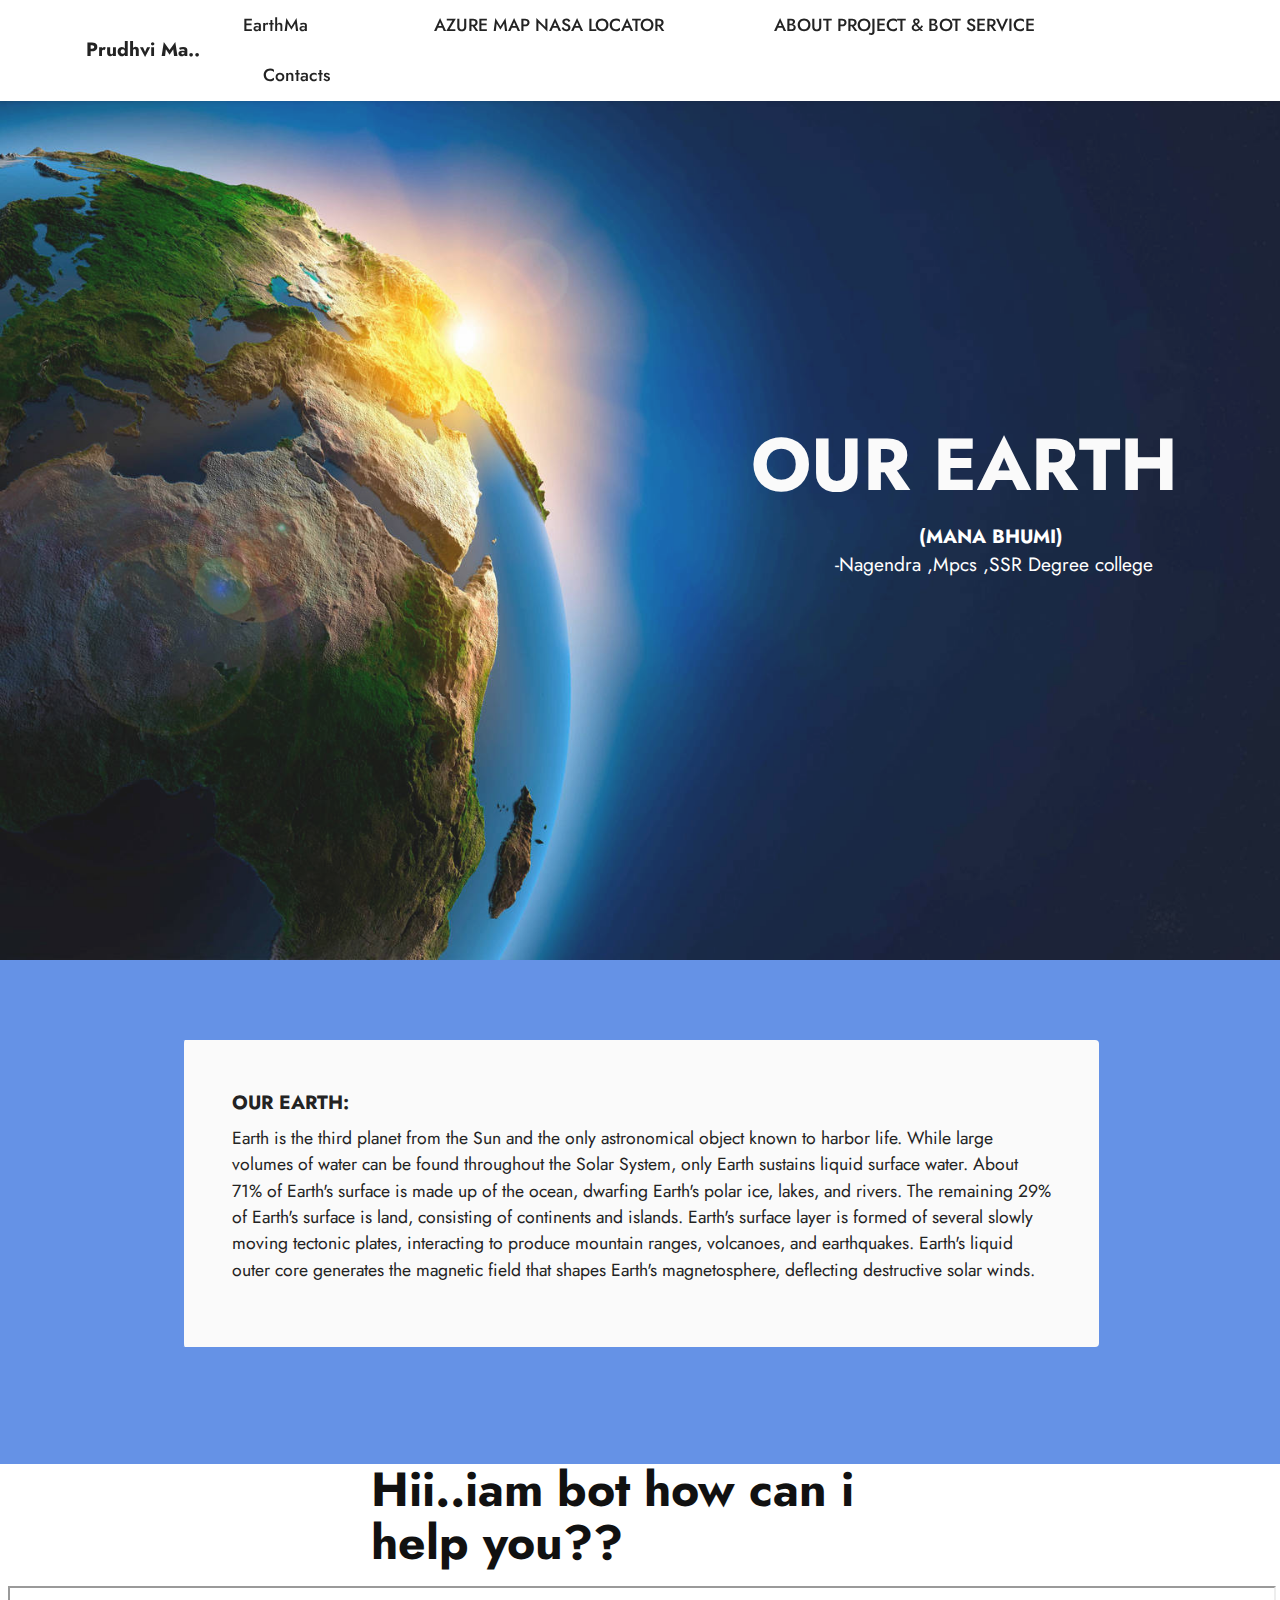
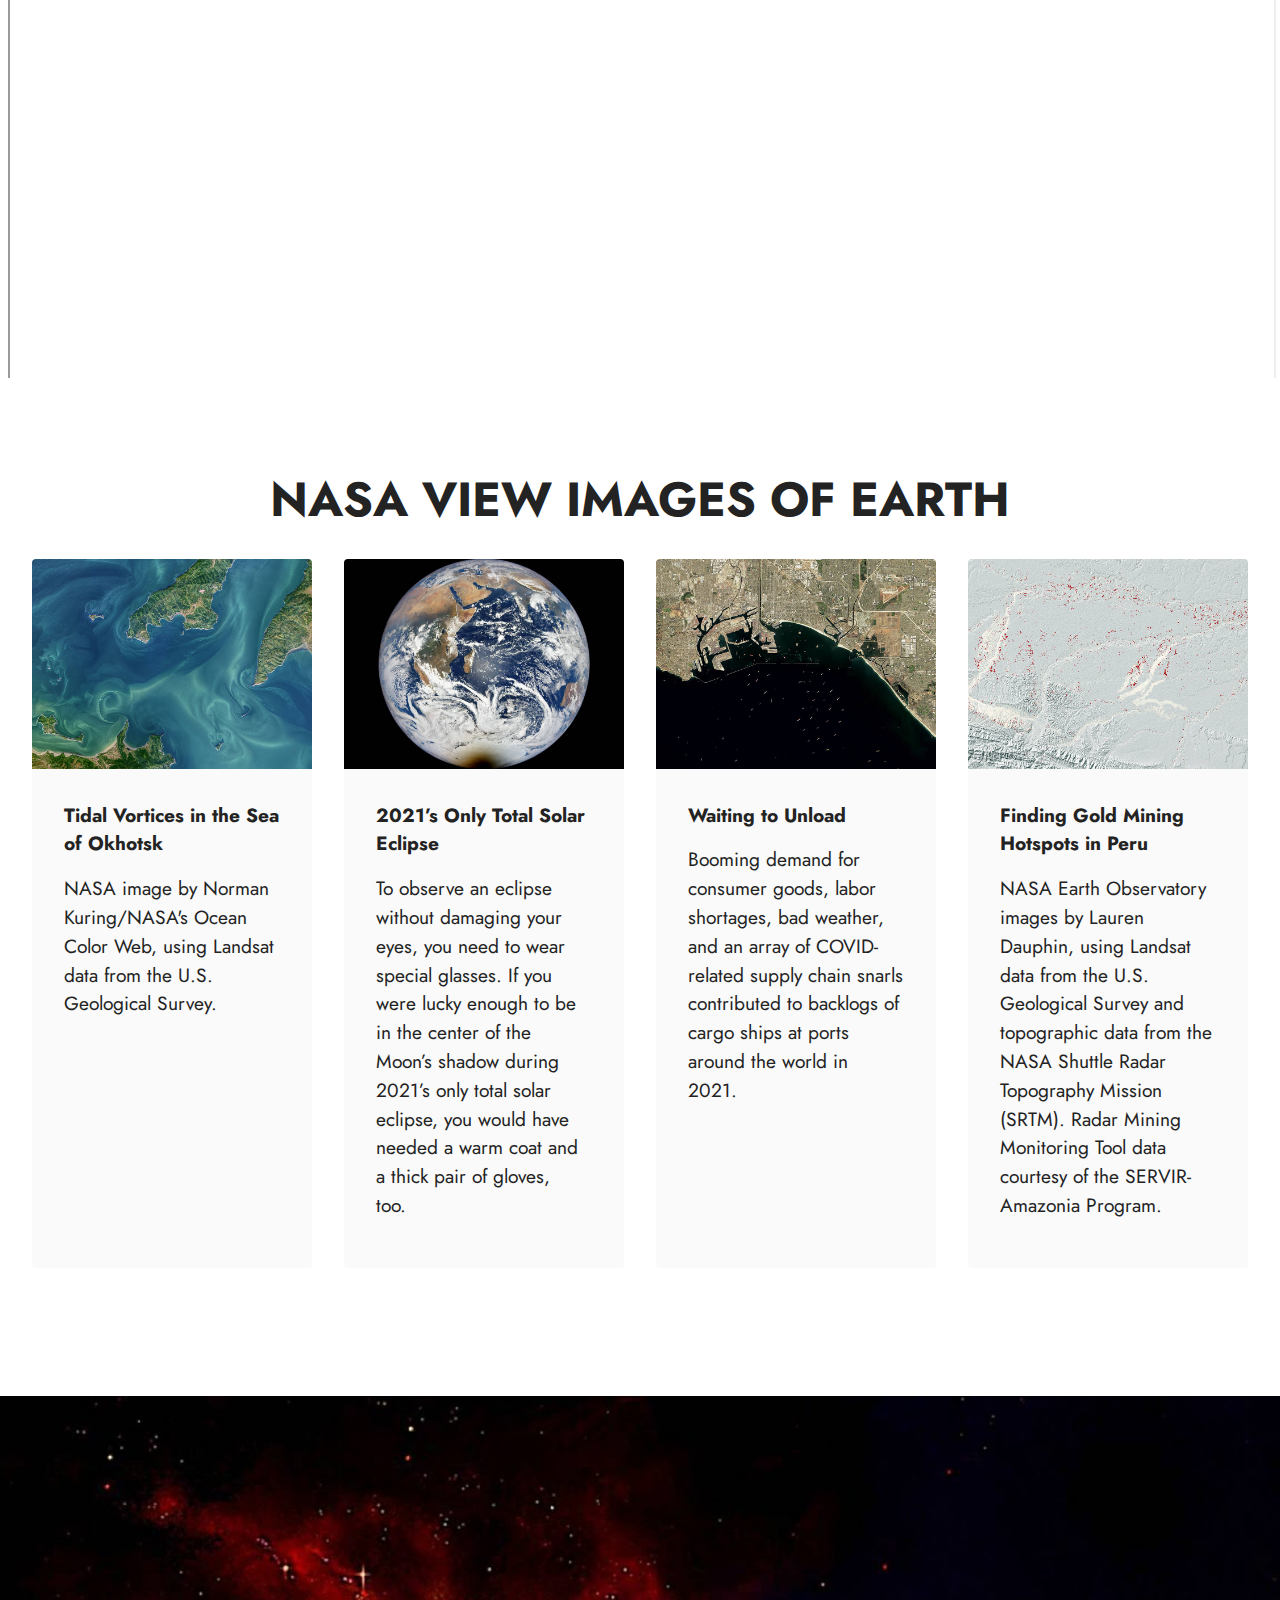
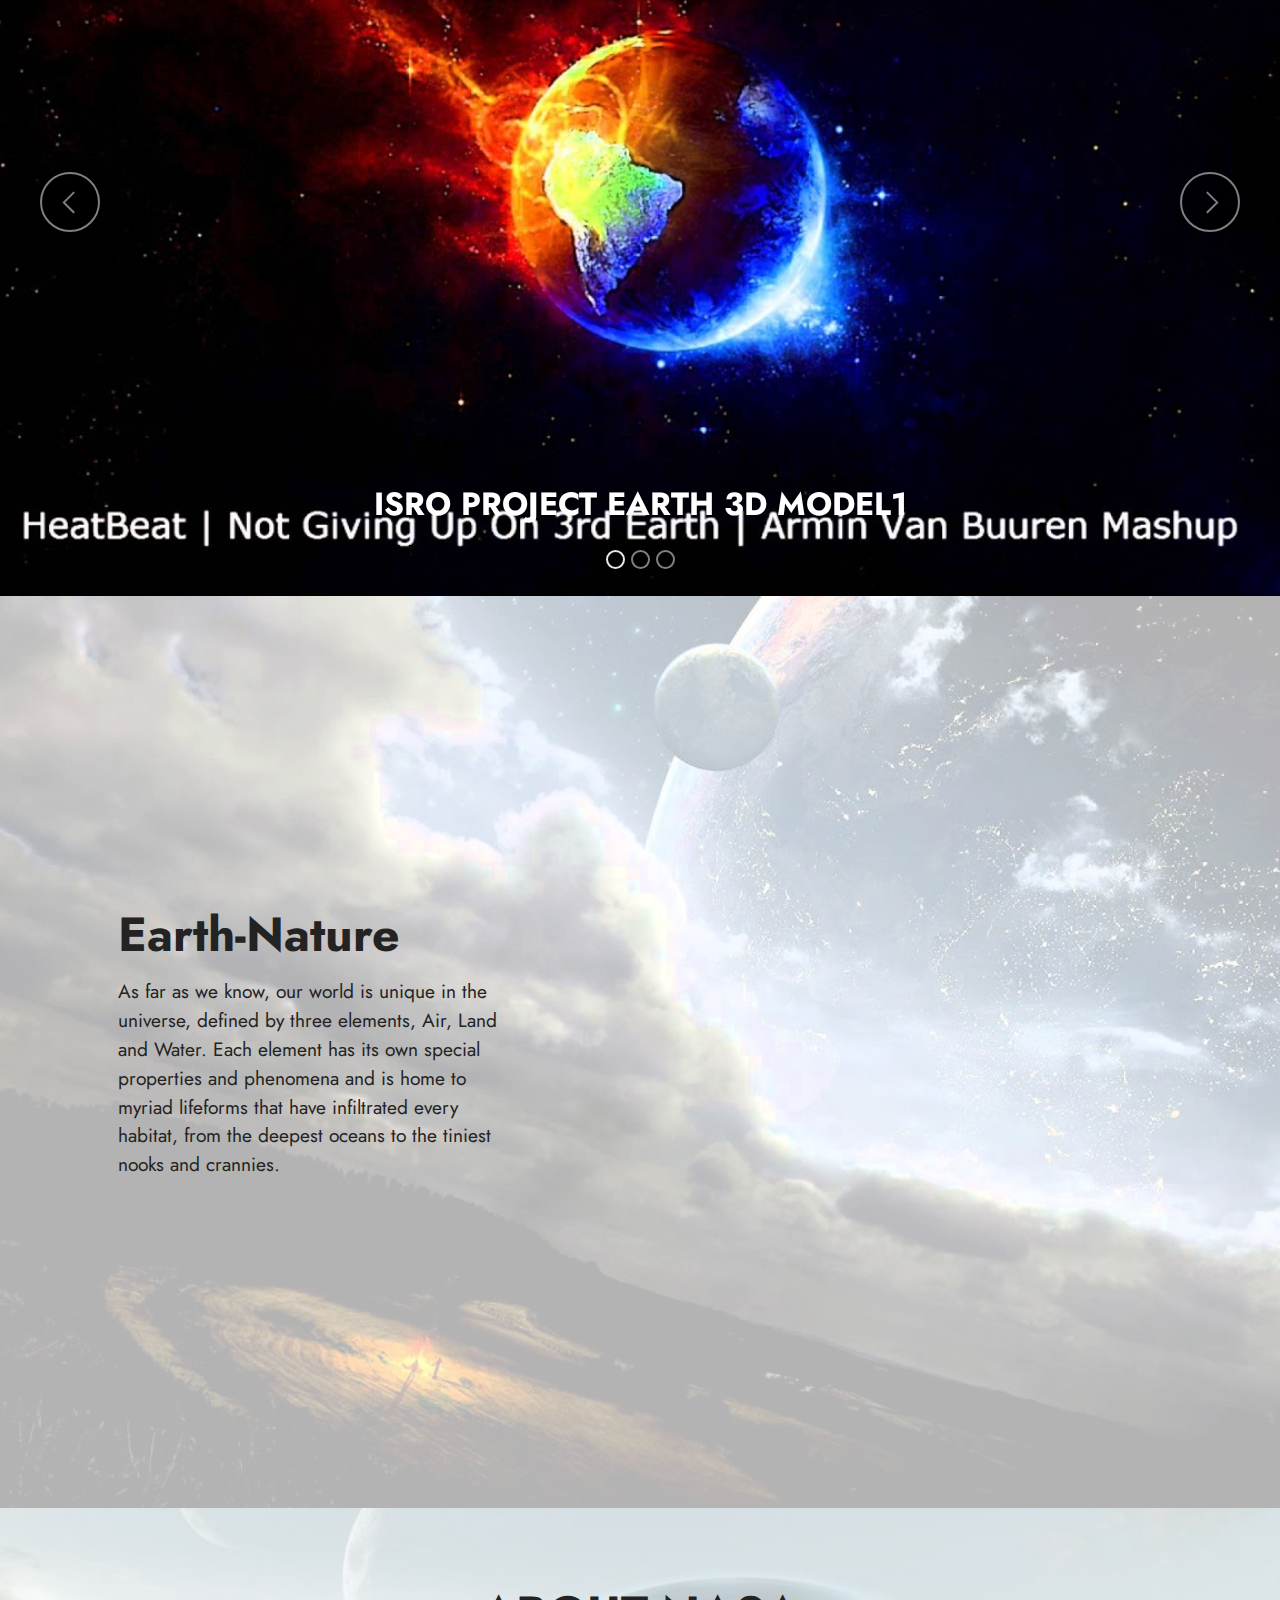
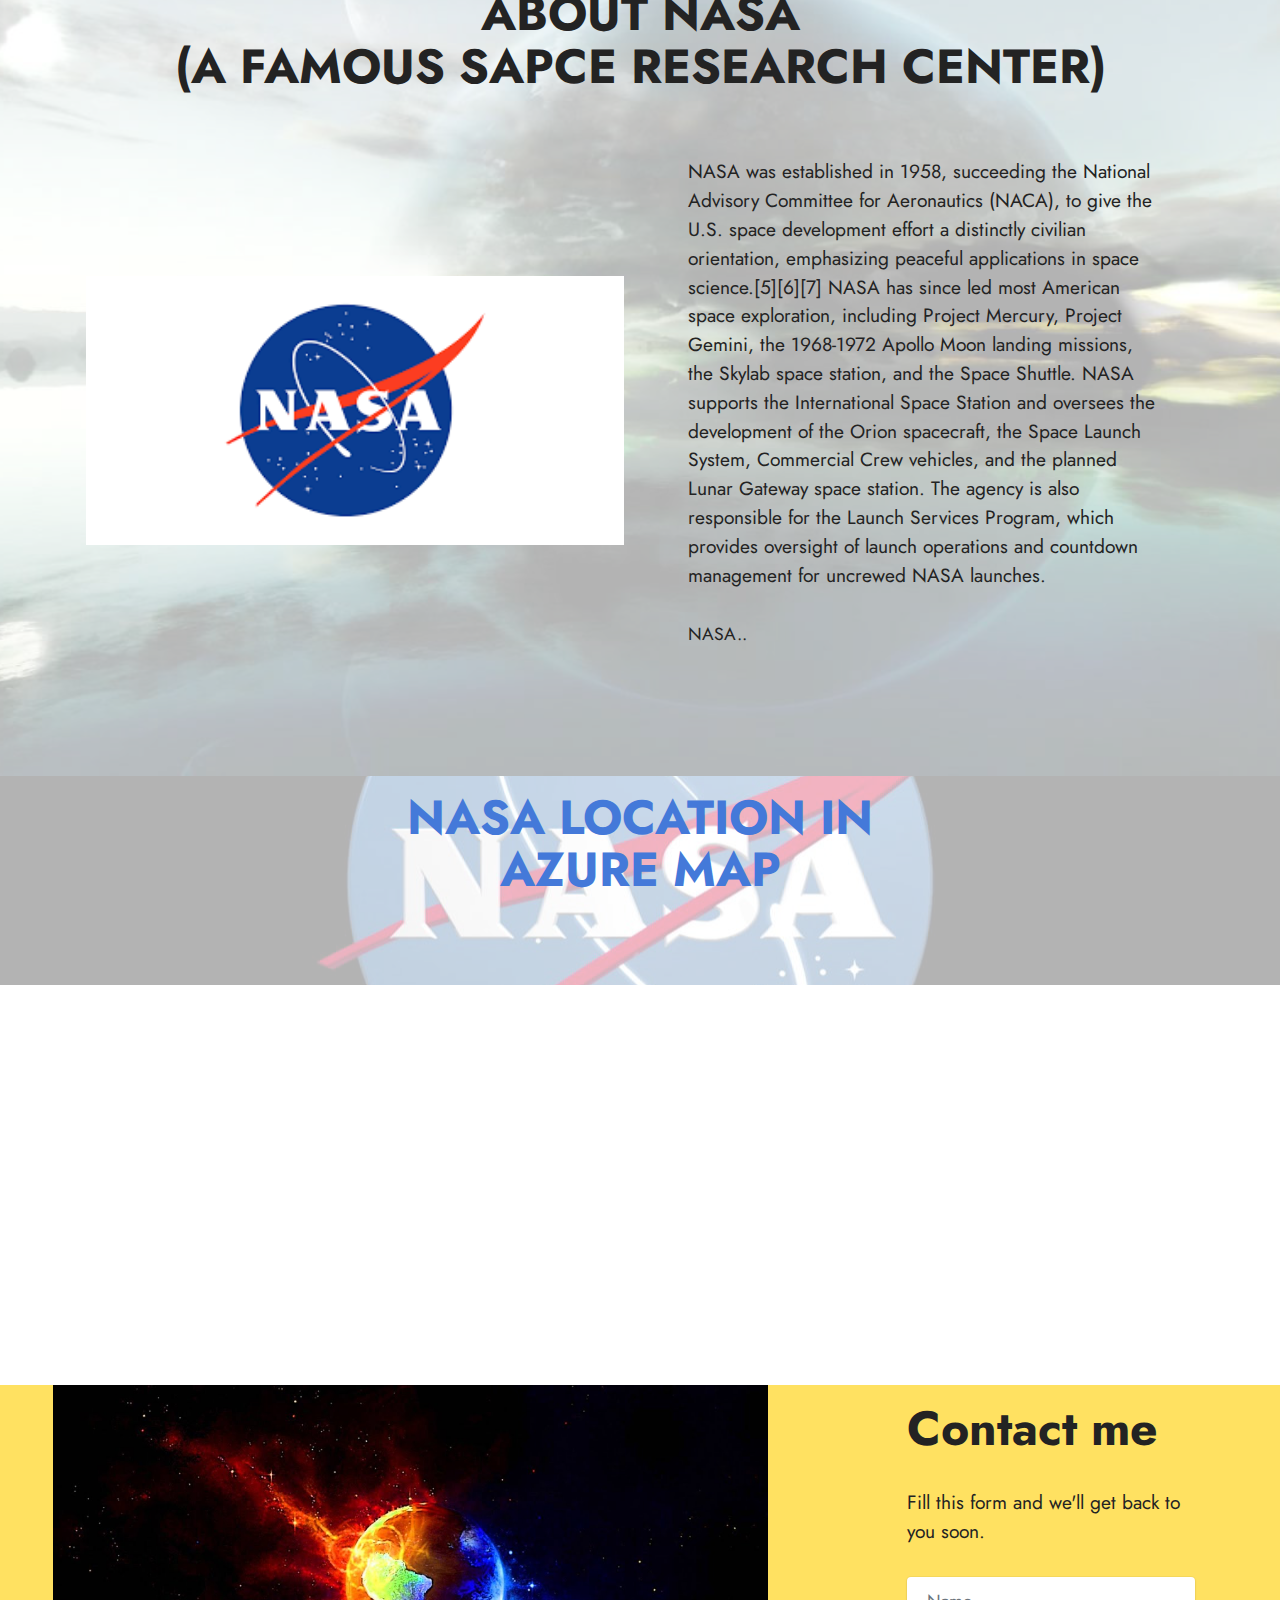
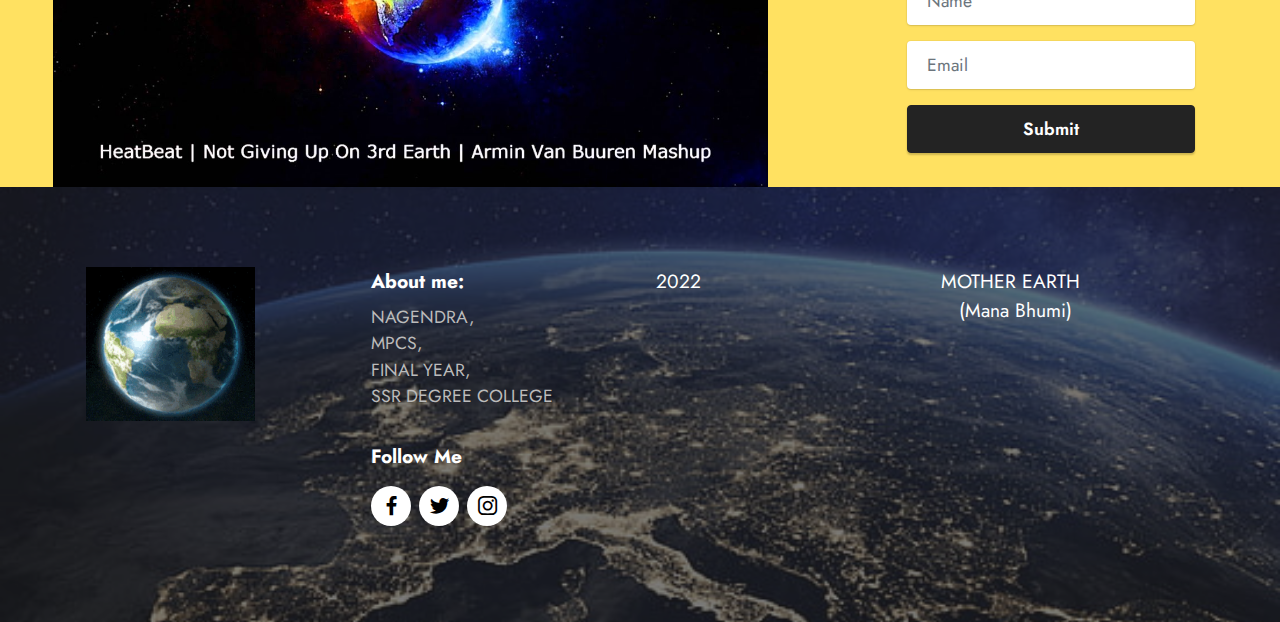
==== commit 404bedb4: "Update index.html" ====
--- a/index.html
+++ b/index.html
@@ -51,7 +51,7 @@
                 </div>
             </button>
             <div class="collapse navbar-collapse" id="navbarSupportedContent">
-                <ul class="navbar-nav nav-dropdown nav-right" data-app-modern-menu="true"><li class="nav-item"><a class="nav-link link text-black text-primary display-4" href="index.html#gallery3-2">&nbsp; &nbsp; EarthMa</a></li><li class="nav-item"><a class="nav-link link text-black text-primary display-4" href="index.html#features22-d">&nbsp; &nbsp; &nbsp; &nbsp; &nbsp; &nbsp; &nbsp; &nbsp; AZURE MAP NASA LOCATOR</a></li><li class="nav-item"><a class="nav-link link text-black text-primary display-4" href="index.html#header15-a">&nbsp; &nbsp; &nbsp; &nbsp; &nbsp; &nbsp; &nbsp;ABOUT PROJECT</a></li>
+                <ul class="navbar-nav nav-dropdown nav-right" data-app-modern-menu="true"><li class="nav-item"><a class="nav-link link text-black text-primary display-4" href="index.html#gallery3-2">&nbsp; &nbsp; EarthMa</a></li><li class="nav-item"><a class="nav-link link text-black text-primary display-4" href="index.html#features22-d">&nbsp; &nbsp; &nbsp; &nbsp; &nbsp; &nbsp; &nbsp; &nbsp; AZURE MAP NASA LOCATOR</a></li><li class="nav-item"><a class="nav-link link text-black text-primary display-4" href="index.html#header15-a">&nbsp; &nbsp; &nbsp; &nbsp; &nbsp; &nbsp; &nbsp;ABOUT PROJECT & BOT SERVICE</a></li>
                     <li class="nav-item"><a class="nav-link link text-black text-primary display-4" href="index.html#form3-7">&nbsp; &nbsp; &nbsp; &nbsp;  Contacts</a><li class="nav-item"><a class="nav-link link text-black text-primary display-4" href="index.html#features23-d">&nbsp; &nbsp;  
                   </a></li>
                     </li></ul>
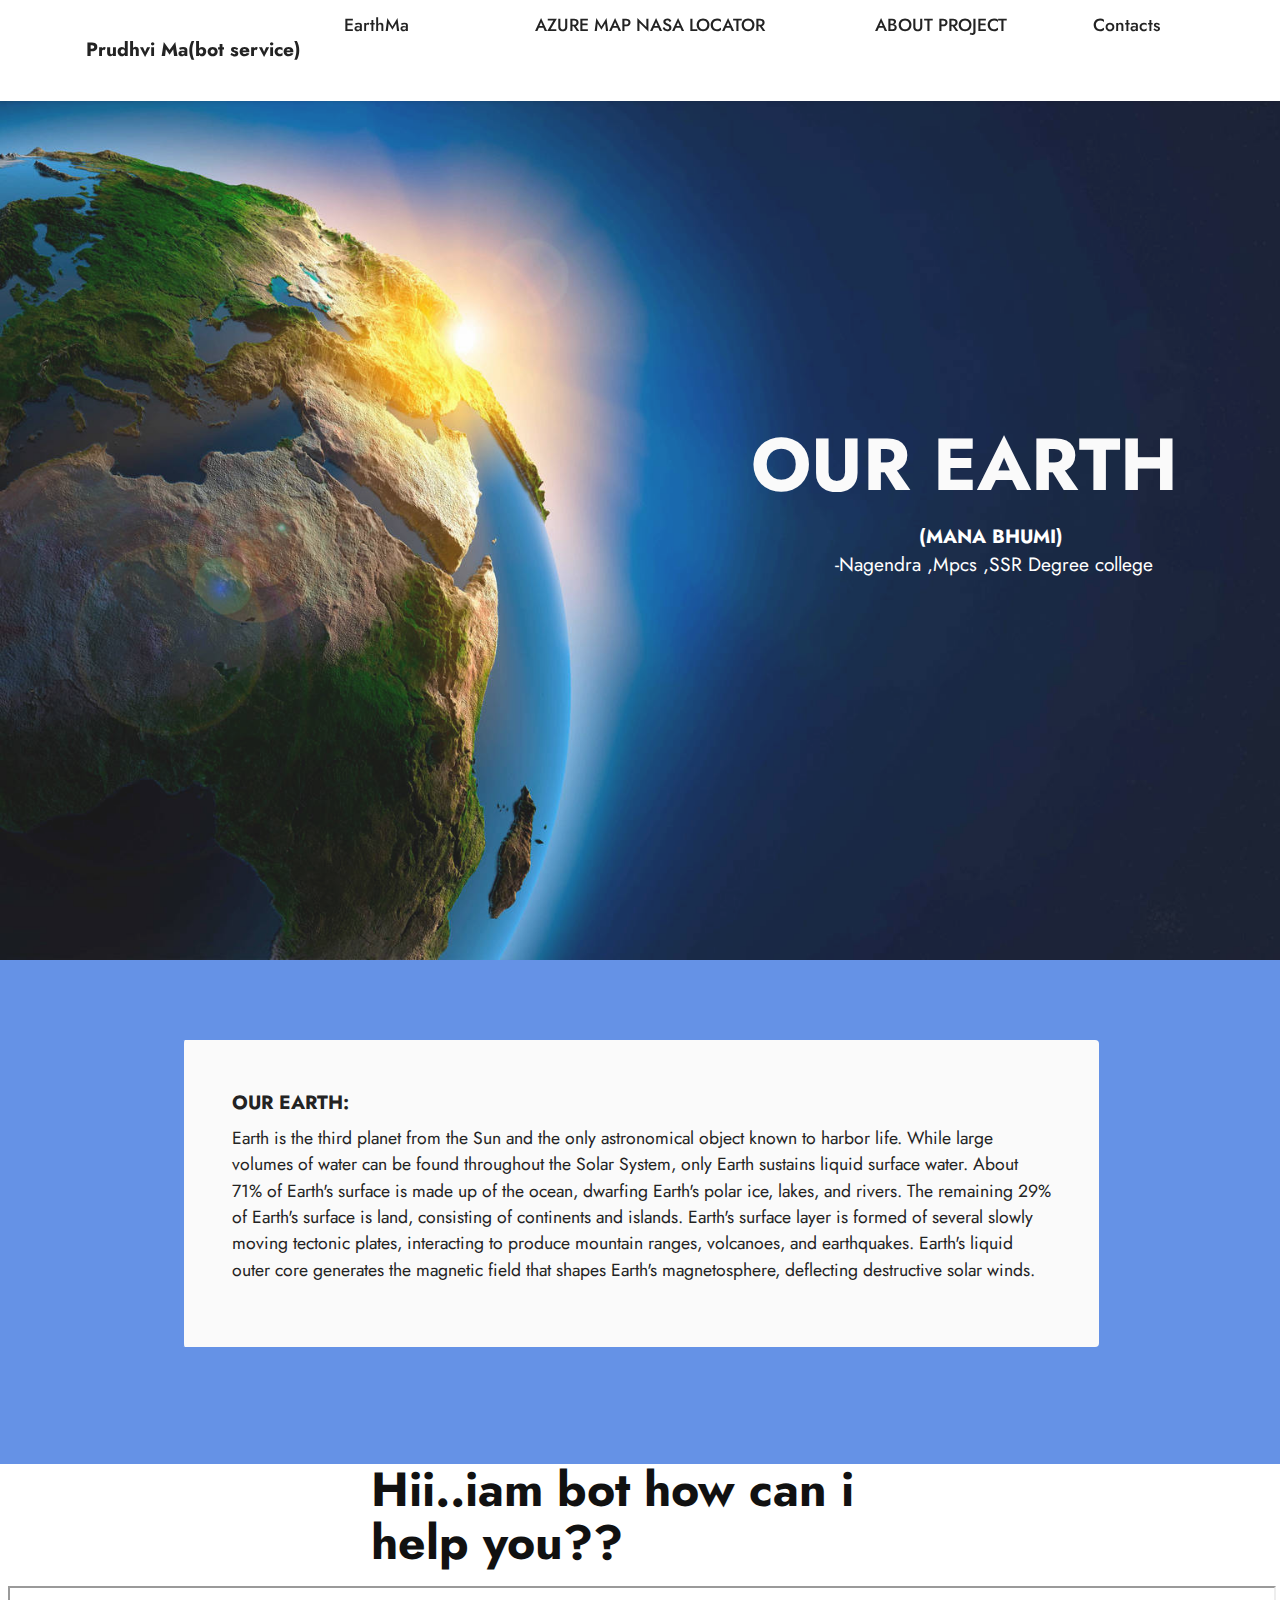
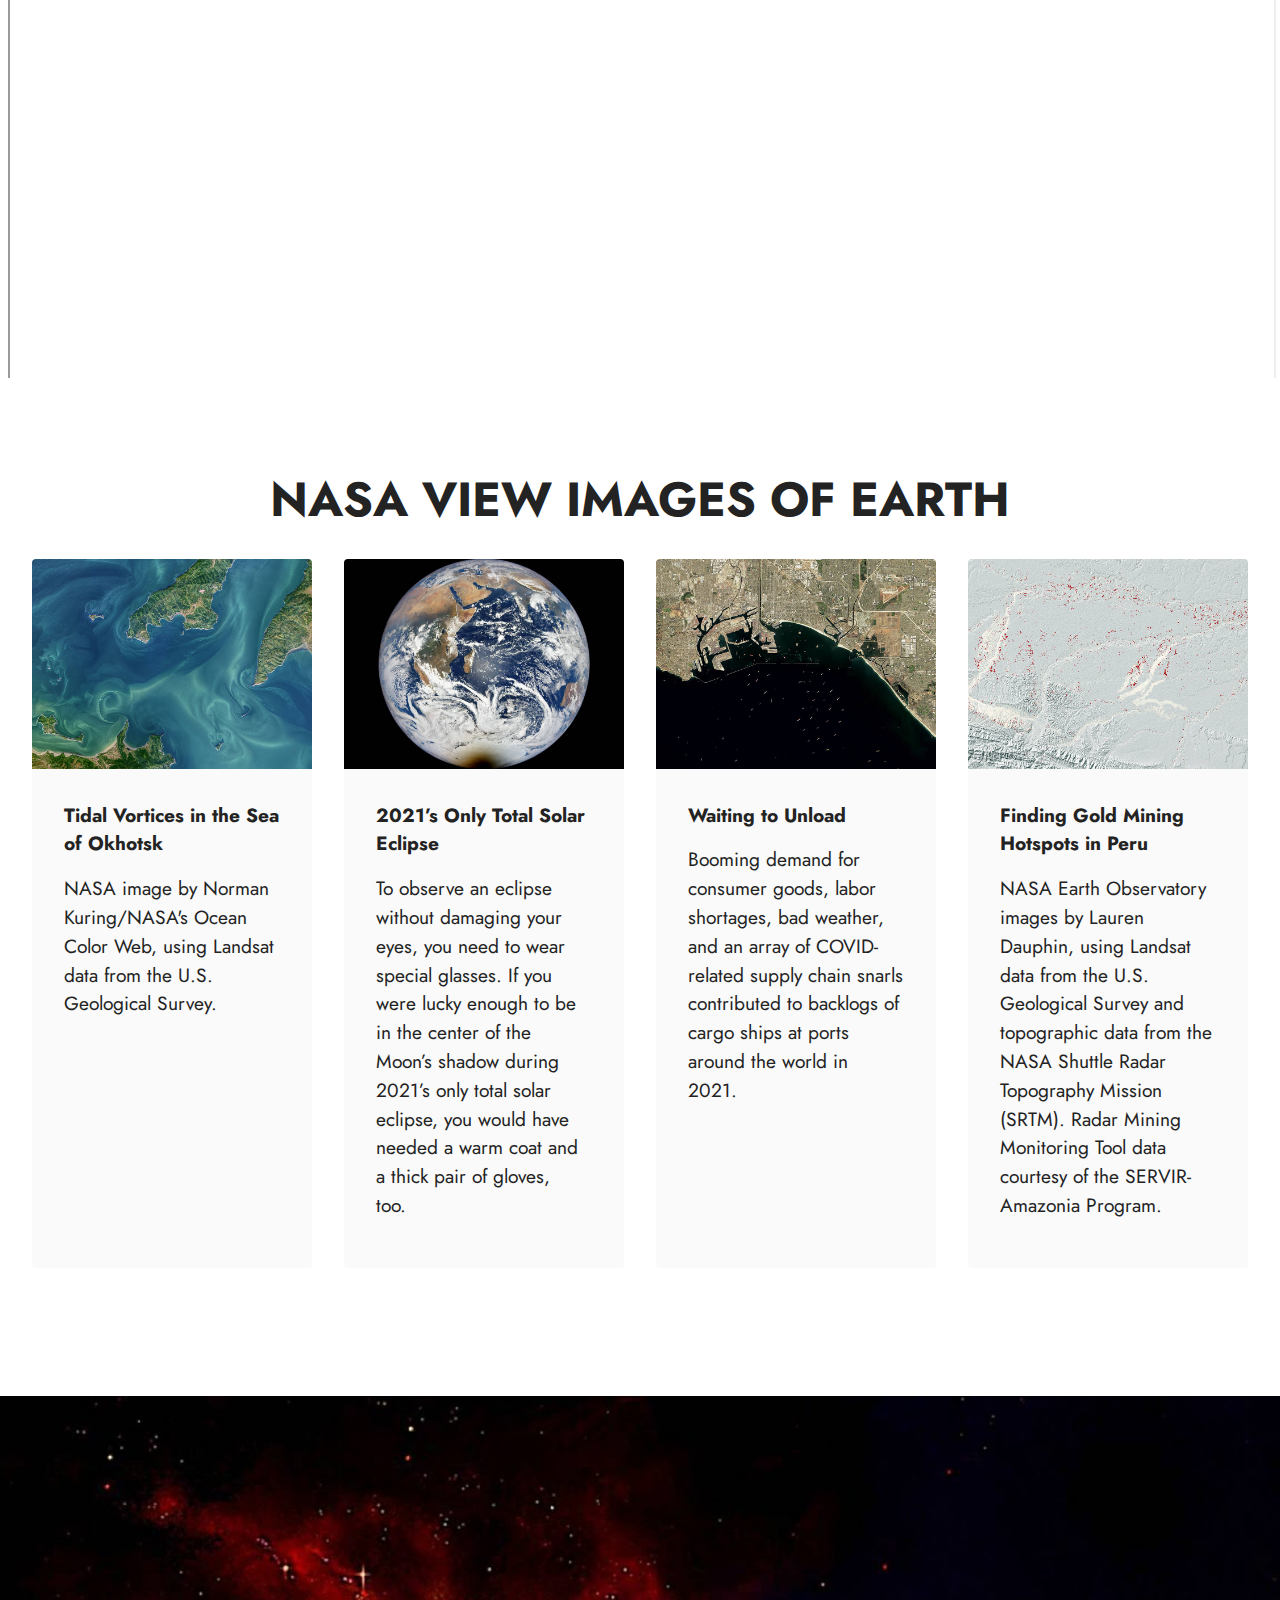
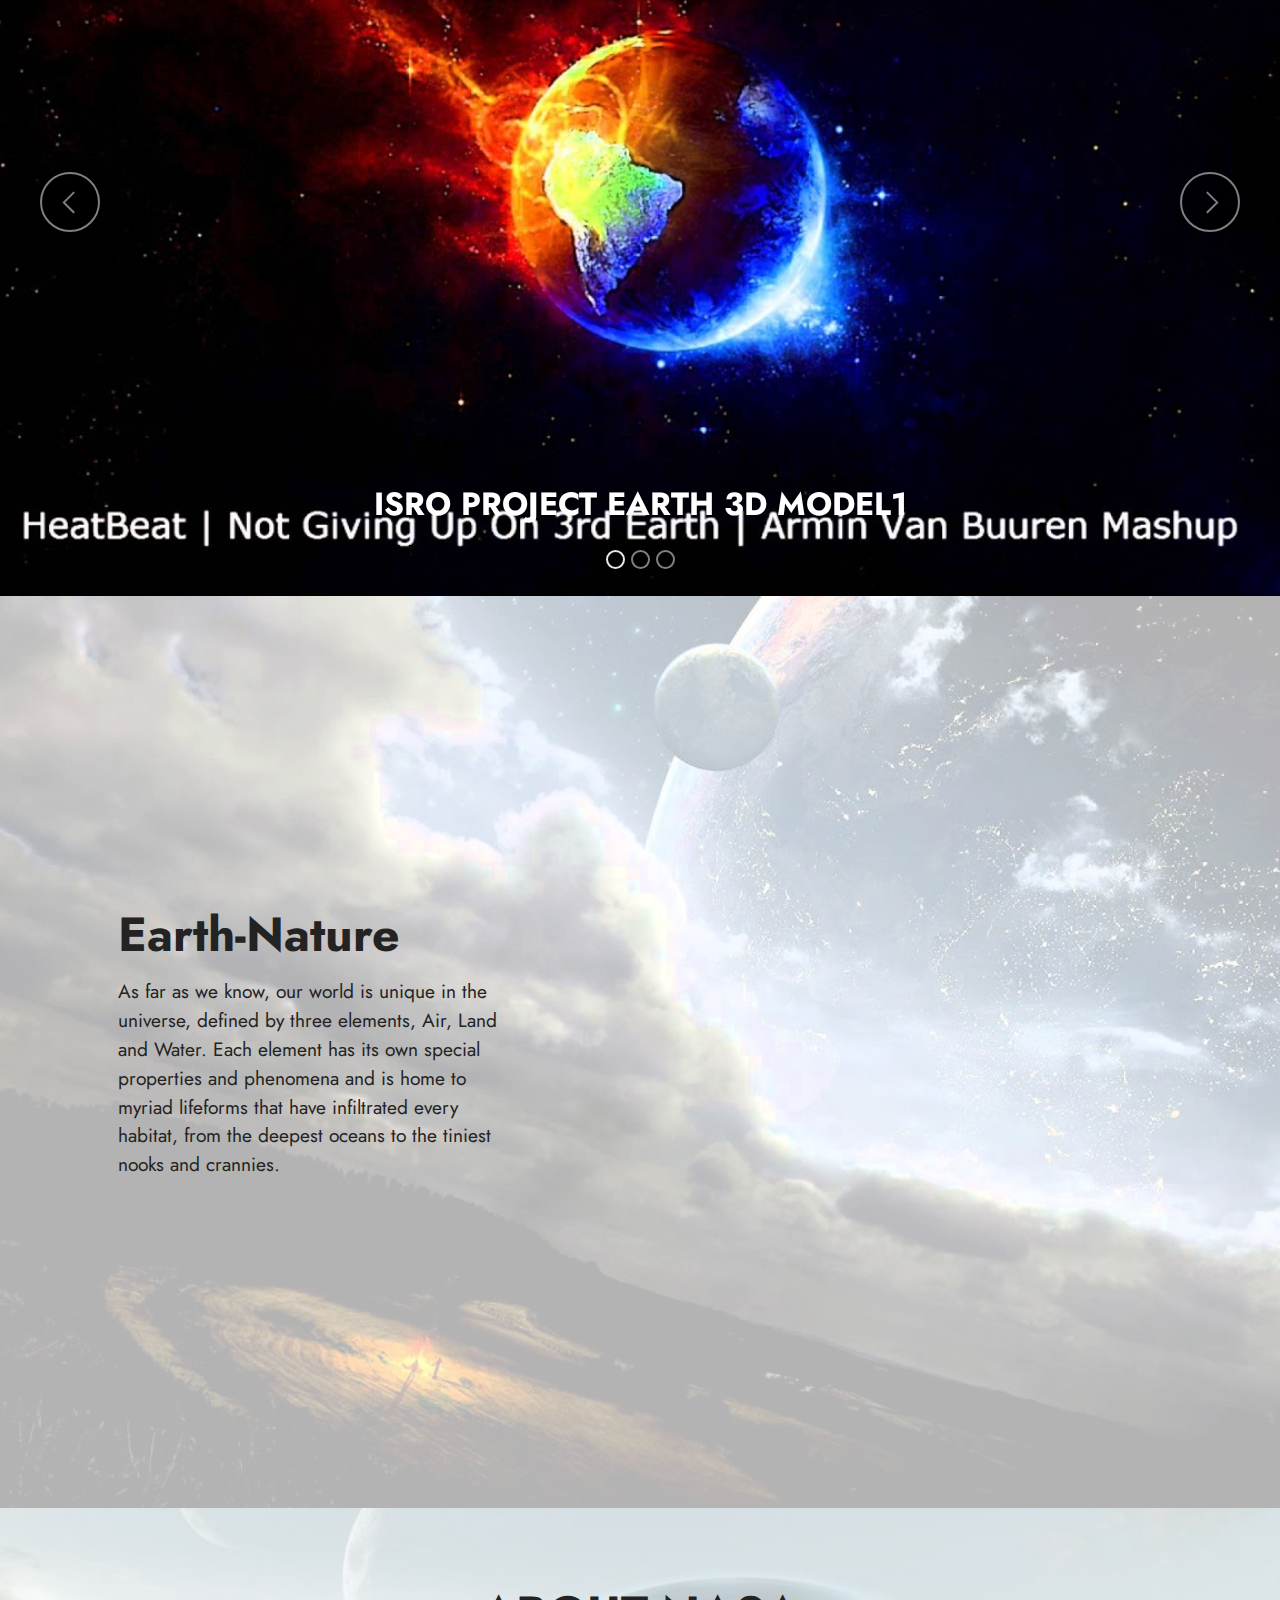
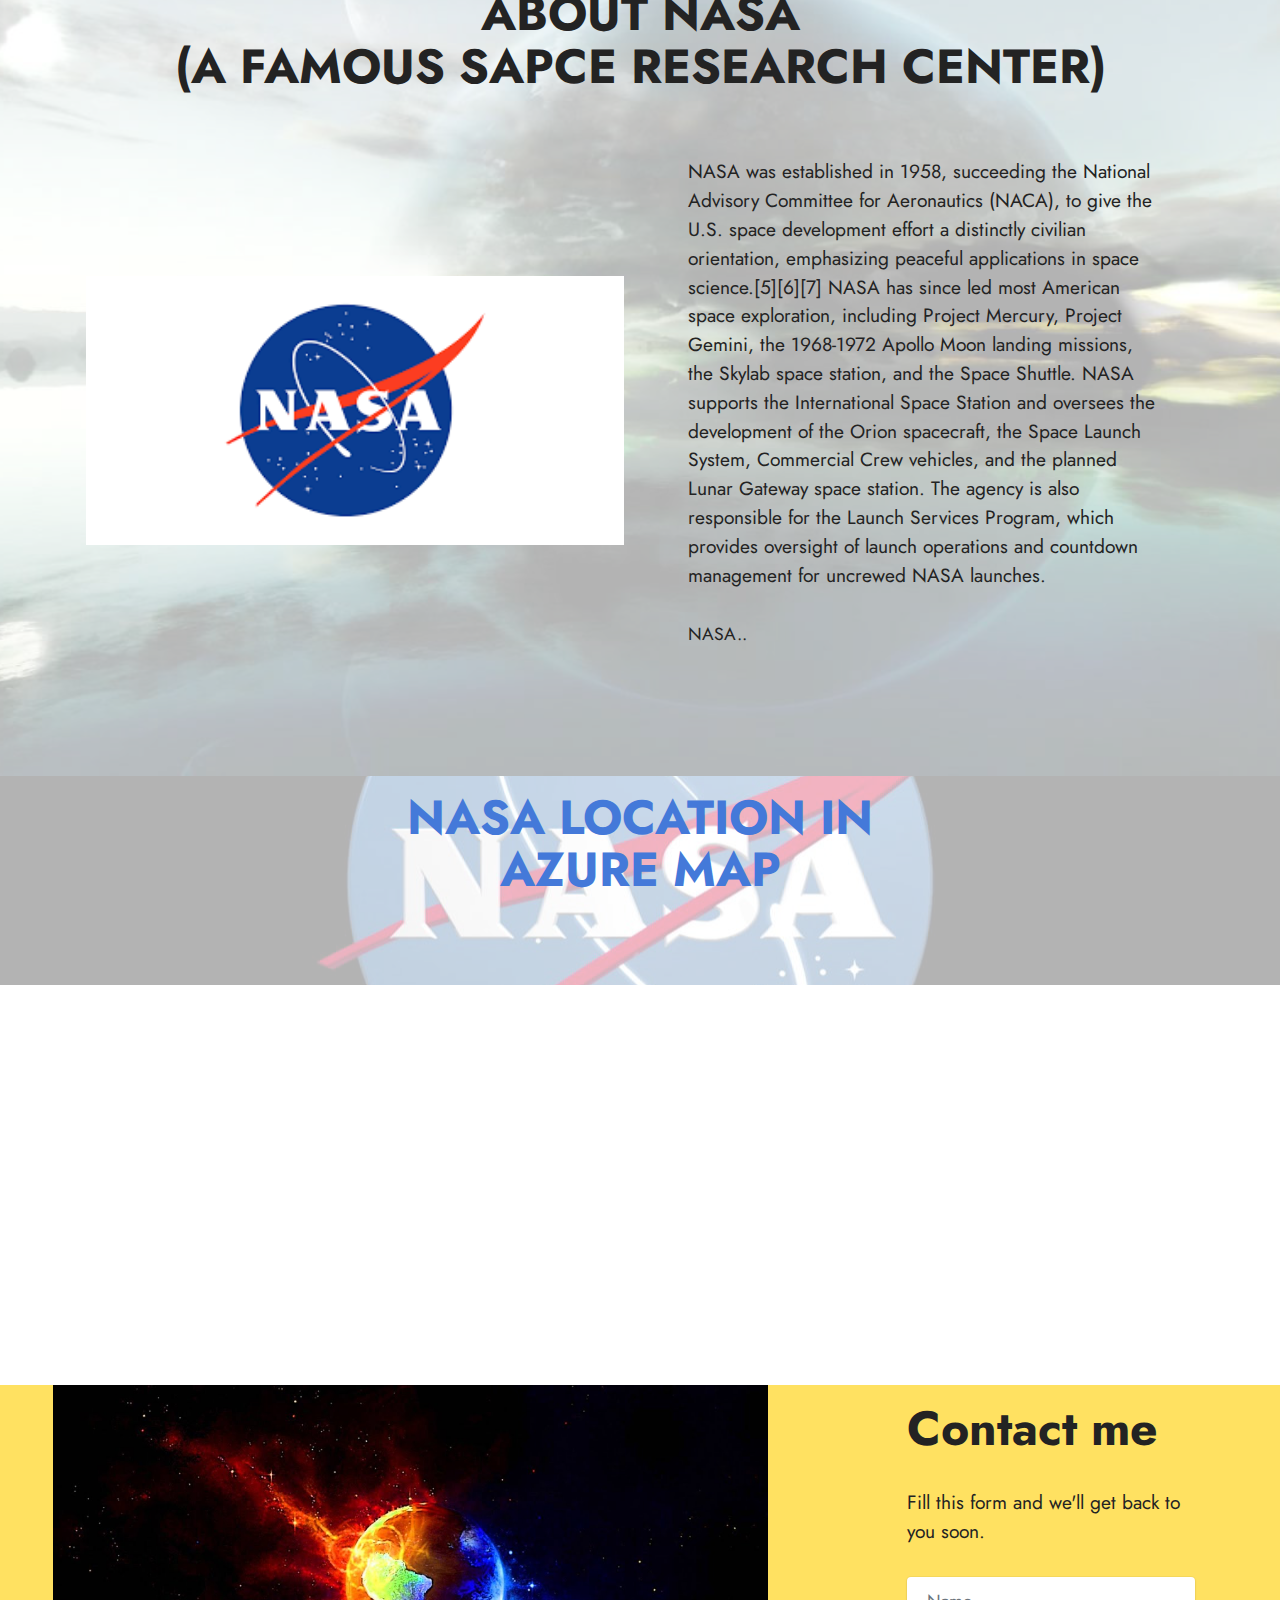
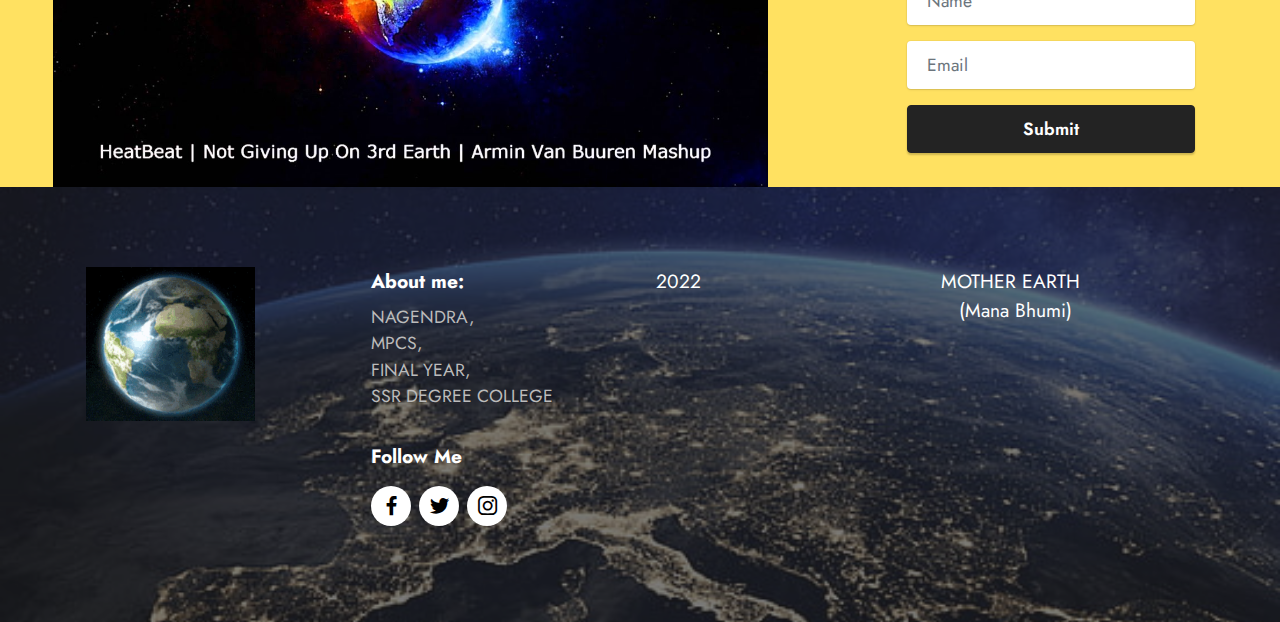
==== commit 3ca3db81: "Update index.html" ====
--- a/index.html
+++ b/index.html
@@ -40,7 +40,7 @@
         <div class="container">
             <div class="navbar-brand">
                 
-                <span class="navbar-caption-wrap"><a class="navbar-caption text-black text-primary display-7" href="index.html#header1-0">Prudhvi Ma..</a></span>
+                <span class="navbar-caption-wrap"><a class="navbar-caption text-black text-primary display-7" href="index.html#header1-0">Prudhvi Ma(bot service)</a></span>
             </div>
             <button class="navbar-toggler" type="button" data-toggle="collapse" data-bs-toggle="collapse" data-target="#navbarSupportedContent" data-bs-target="#navbarSupportedContent" aria-controls="navbarNavAltMarkup" aria-expanded="false" aria-label="Toggle navigation">
                 <div class="hamburger">
@@ -51,7 +51,7 @@
                 </div>
             </button>
             <div class="collapse navbar-collapse" id="navbarSupportedContent">
-                <ul class="navbar-nav nav-dropdown nav-right" data-app-modern-menu="true"><li class="nav-item"><a class="nav-link link text-black text-primary display-4" href="index.html#gallery3-2">&nbsp; &nbsp; EarthMa</a></li><li class="nav-item"><a class="nav-link link text-black text-primary display-4" href="index.html#features22-d">&nbsp; &nbsp; &nbsp; &nbsp; &nbsp; &nbsp; &nbsp; &nbsp; AZURE MAP NASA LOCATOR</a></li><li class="nav-item"><a class="nav-link link text-black text-primary display-4" href="index.html#header15-a">&nbsp; &nbsp; &nbsp; &nbsp; &nbsp; &nbsp; &nbsp;ABOUT PROJECT & BOT SERVICE</a></li>
+                <ul class="navbar-nav nav-dropdown nav-right" data-app-modern-menu="true"><li class="nav-item"><a class="nav-link link text-black text-primary display-4" href="index.html#gallery3-2">&nbsp; &nbsp; EarthMa</a></li><li class="nav-item"><a class="nav-link link text-black text-primary display-4" href="index.html#features22-d">&nbsp; &nbsp; &nbsp; &nbsp; &nbsp; &nbsp; &nbsp; &nbsp; AZURE MAP NASA LOCATOR</a></li><li class="nav-item"><a class="nav-link link text-black text-primary display-4" href="index.html#header15-a">&nbsp; &nbsp; &nbsp; &nbsp; &nbsp; &nbsp; &nbsp;ABOUT PROJECT</a></li>
                     <li class="nav-item"><a class="nav-link link text-black text-primary display-4" href="index.html#form3-7">&nbsp; &nbsp; &nbsp; &nbsp;  Contacts</a><li class="nav-item"><a class="nav-link link text-black text-primary display-4" href="index.html#features23-d">&nbsp; &nbsp;  
                   </a></li>
                     </li></ul>
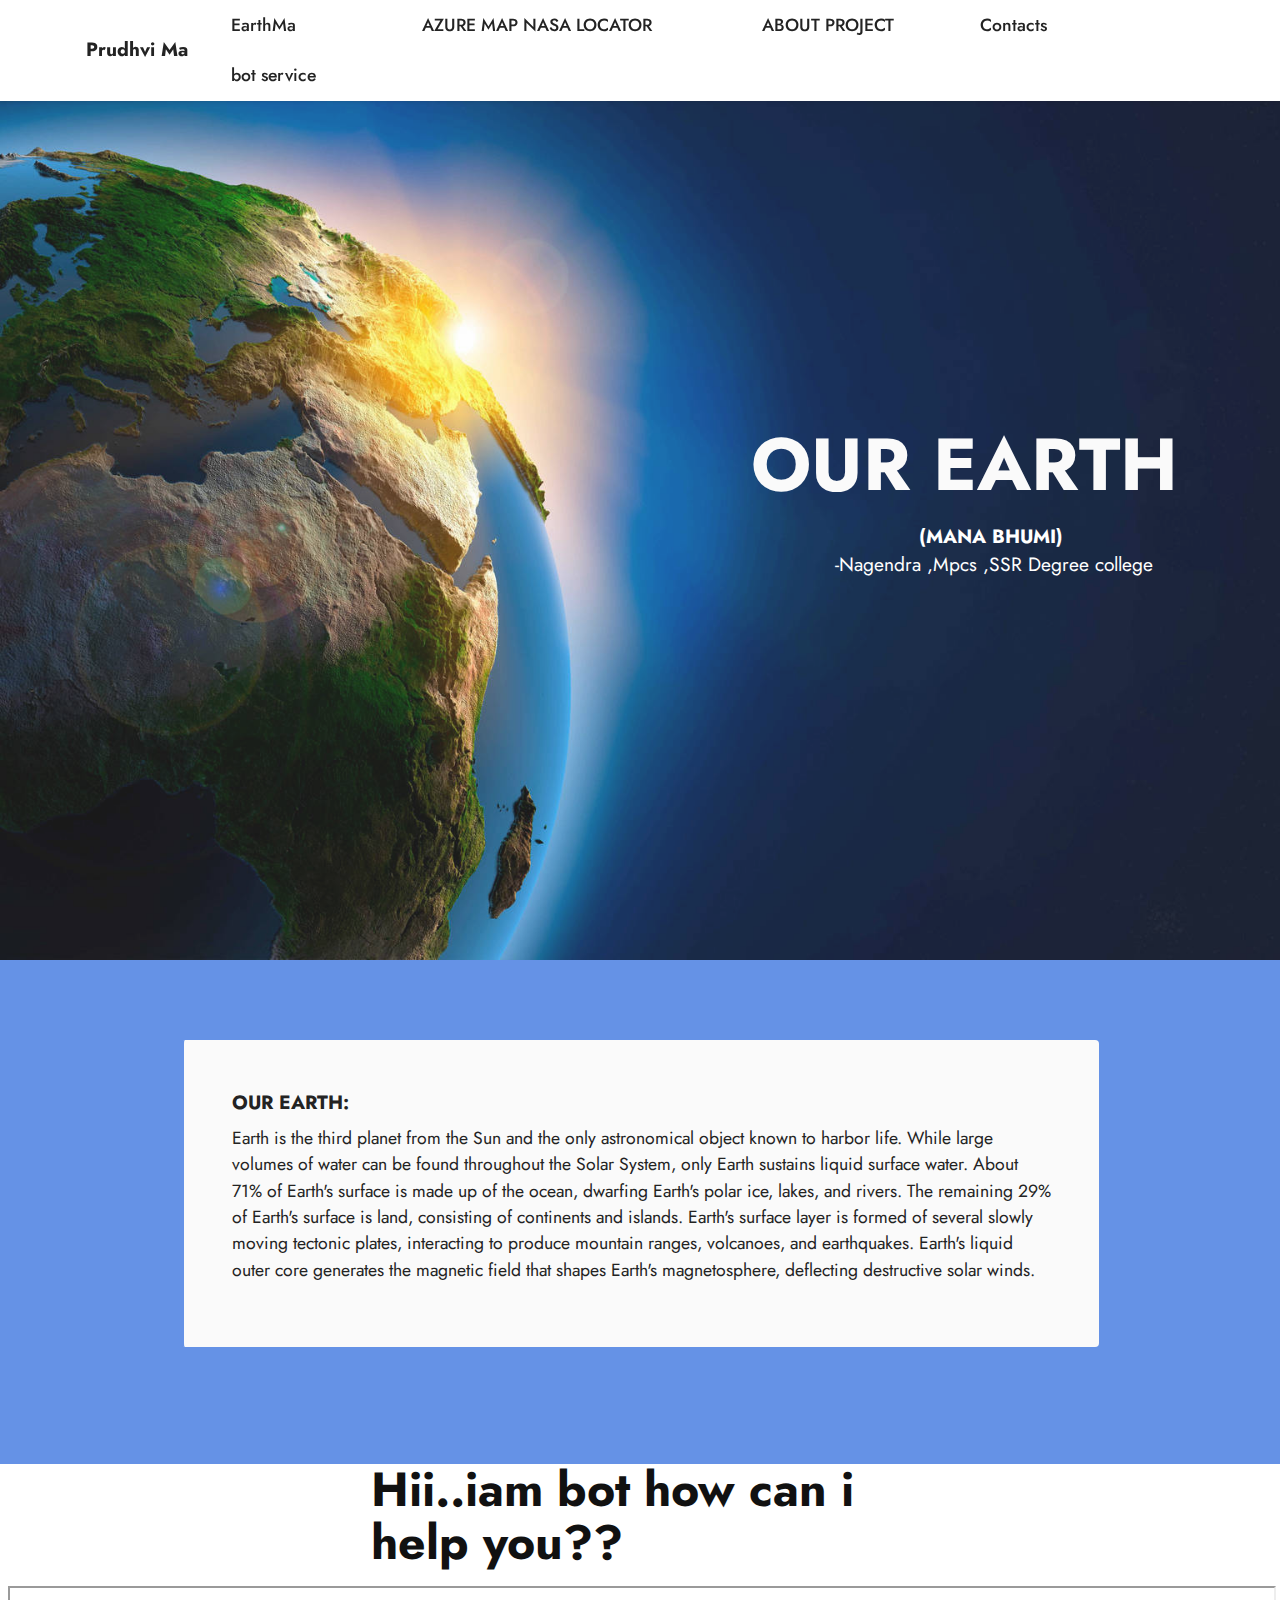
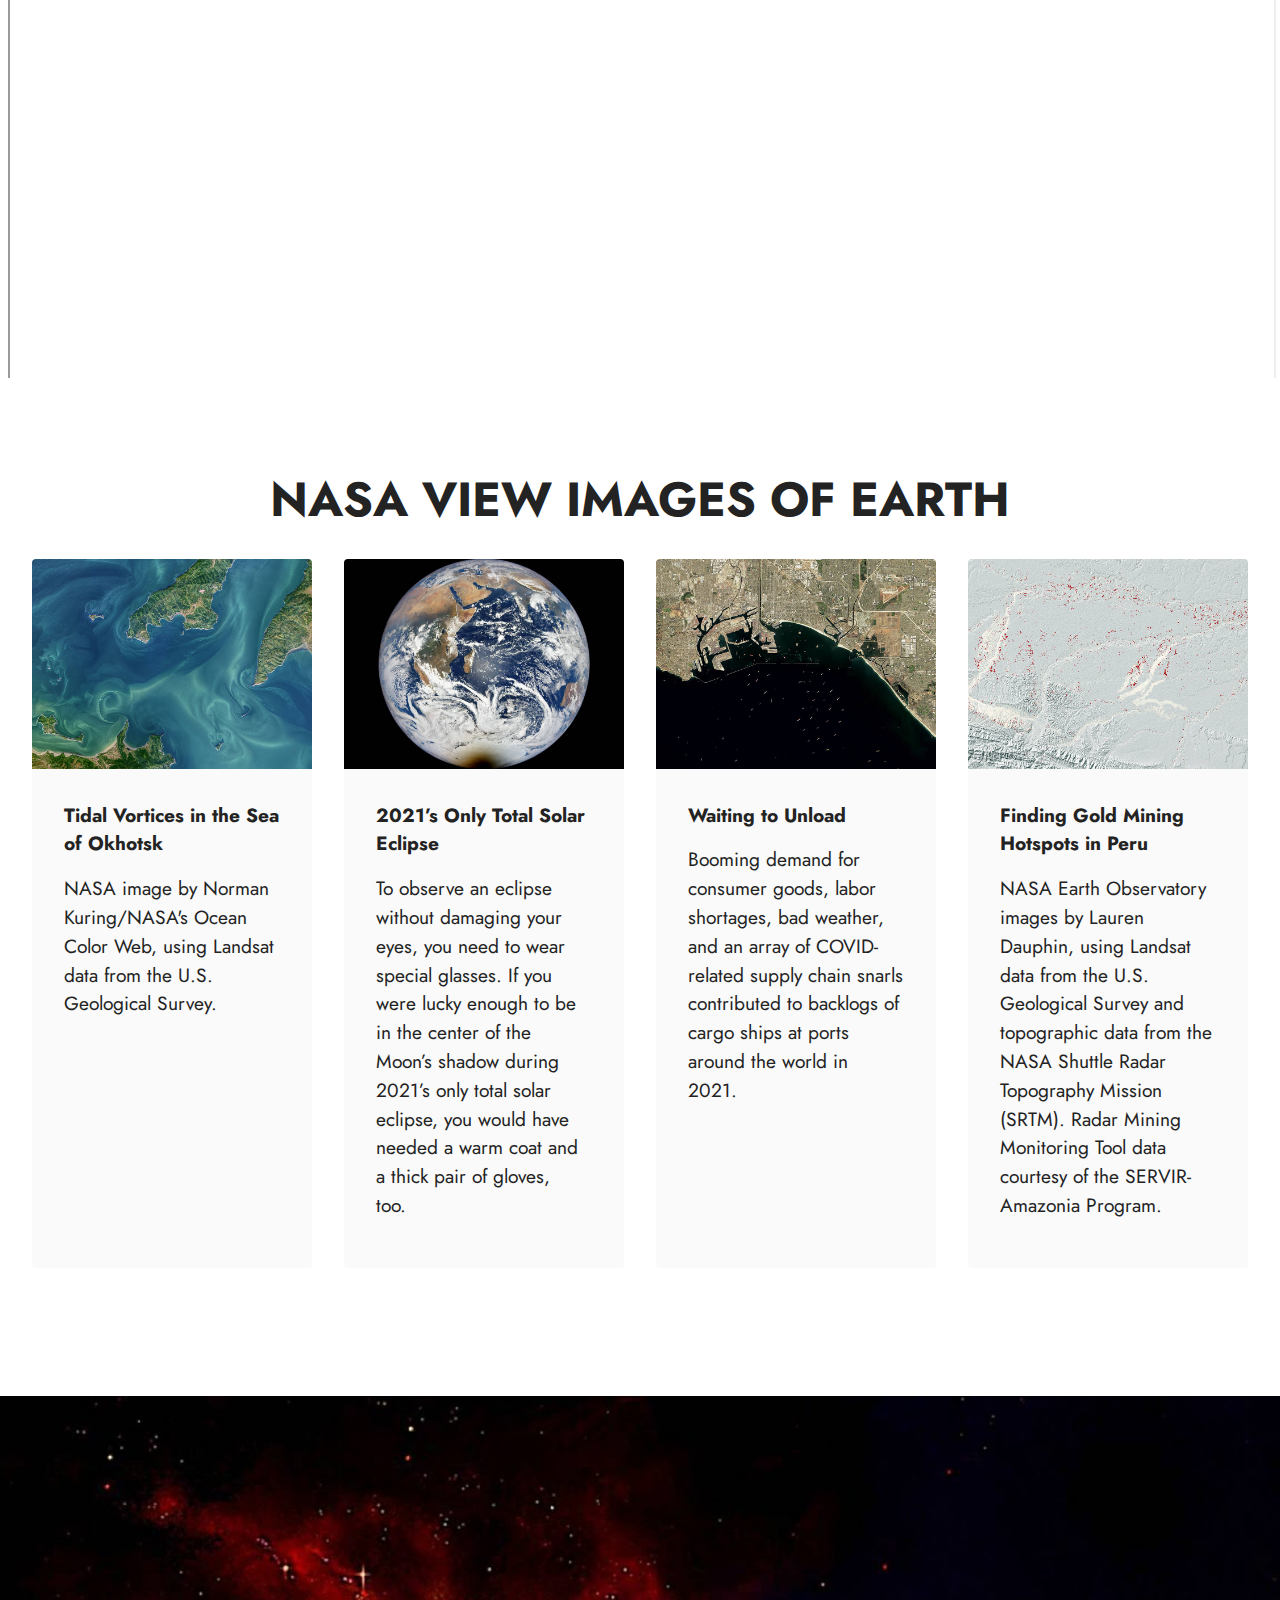
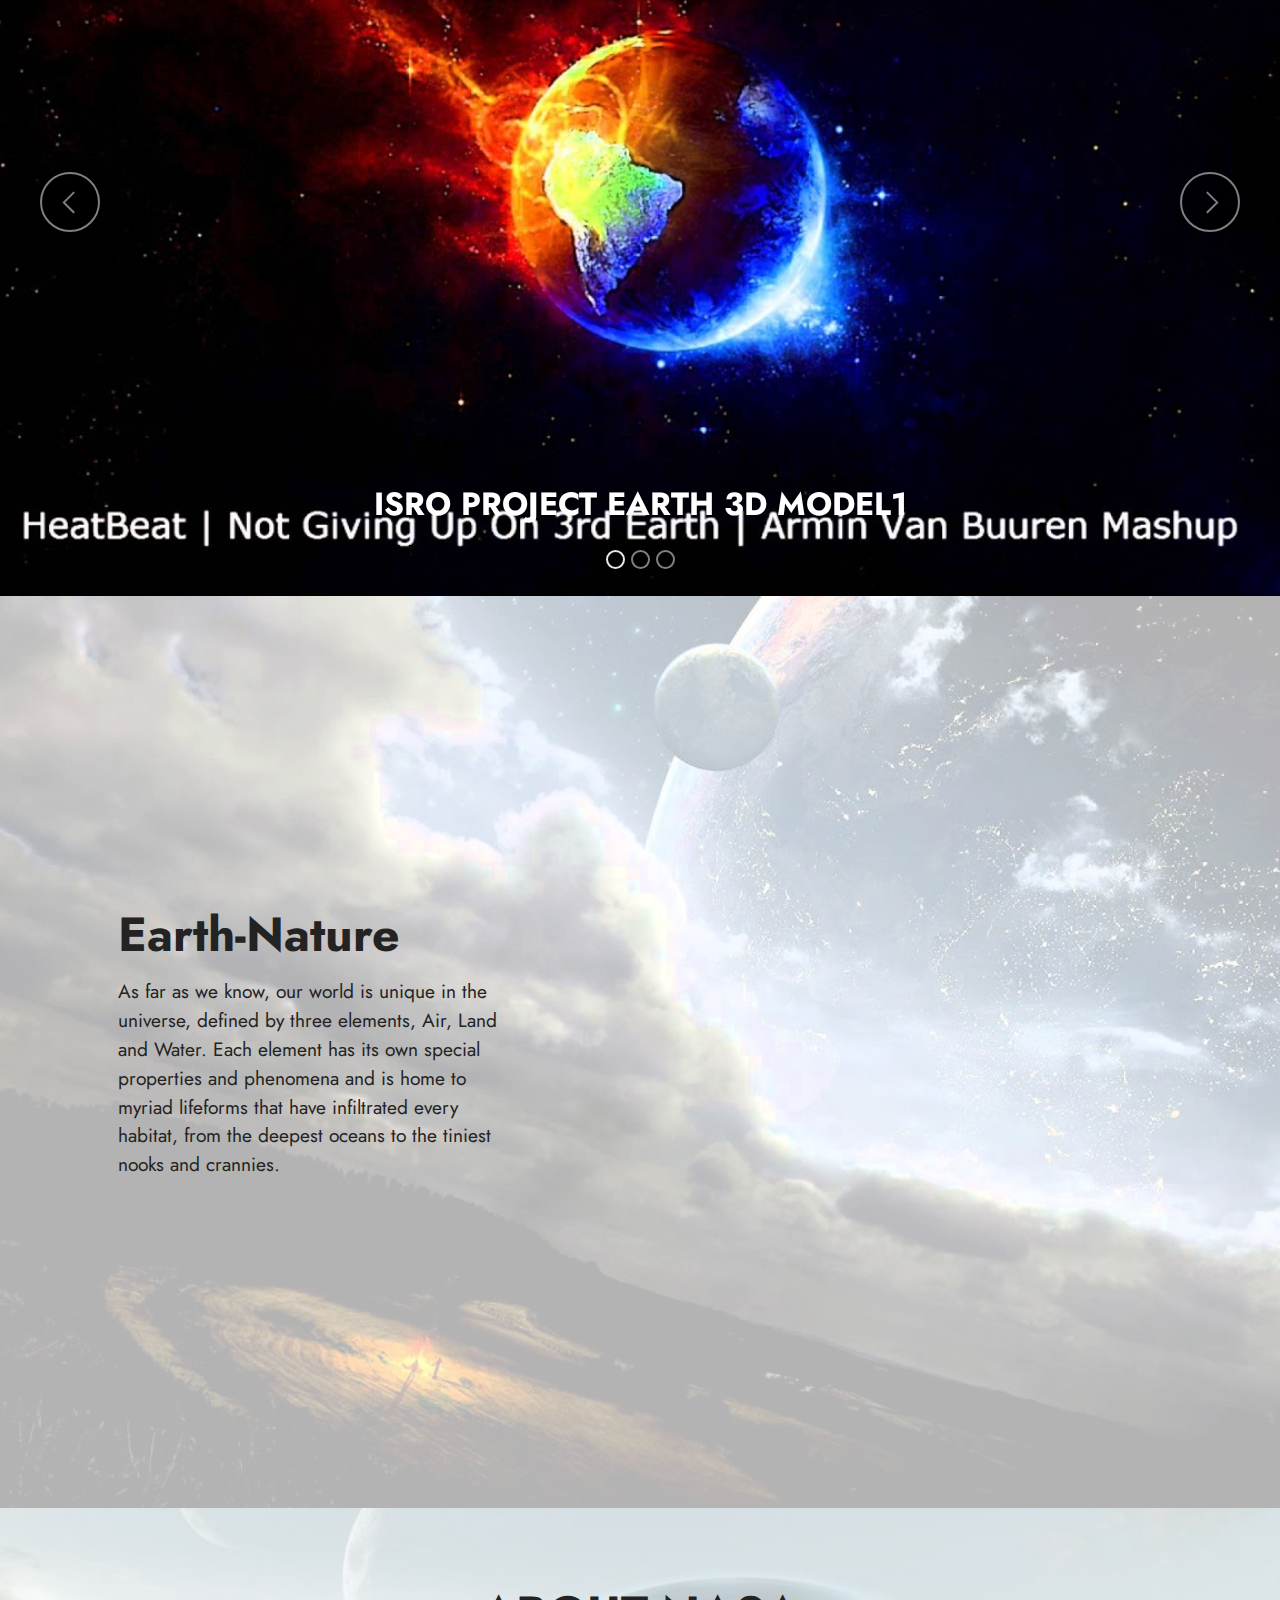
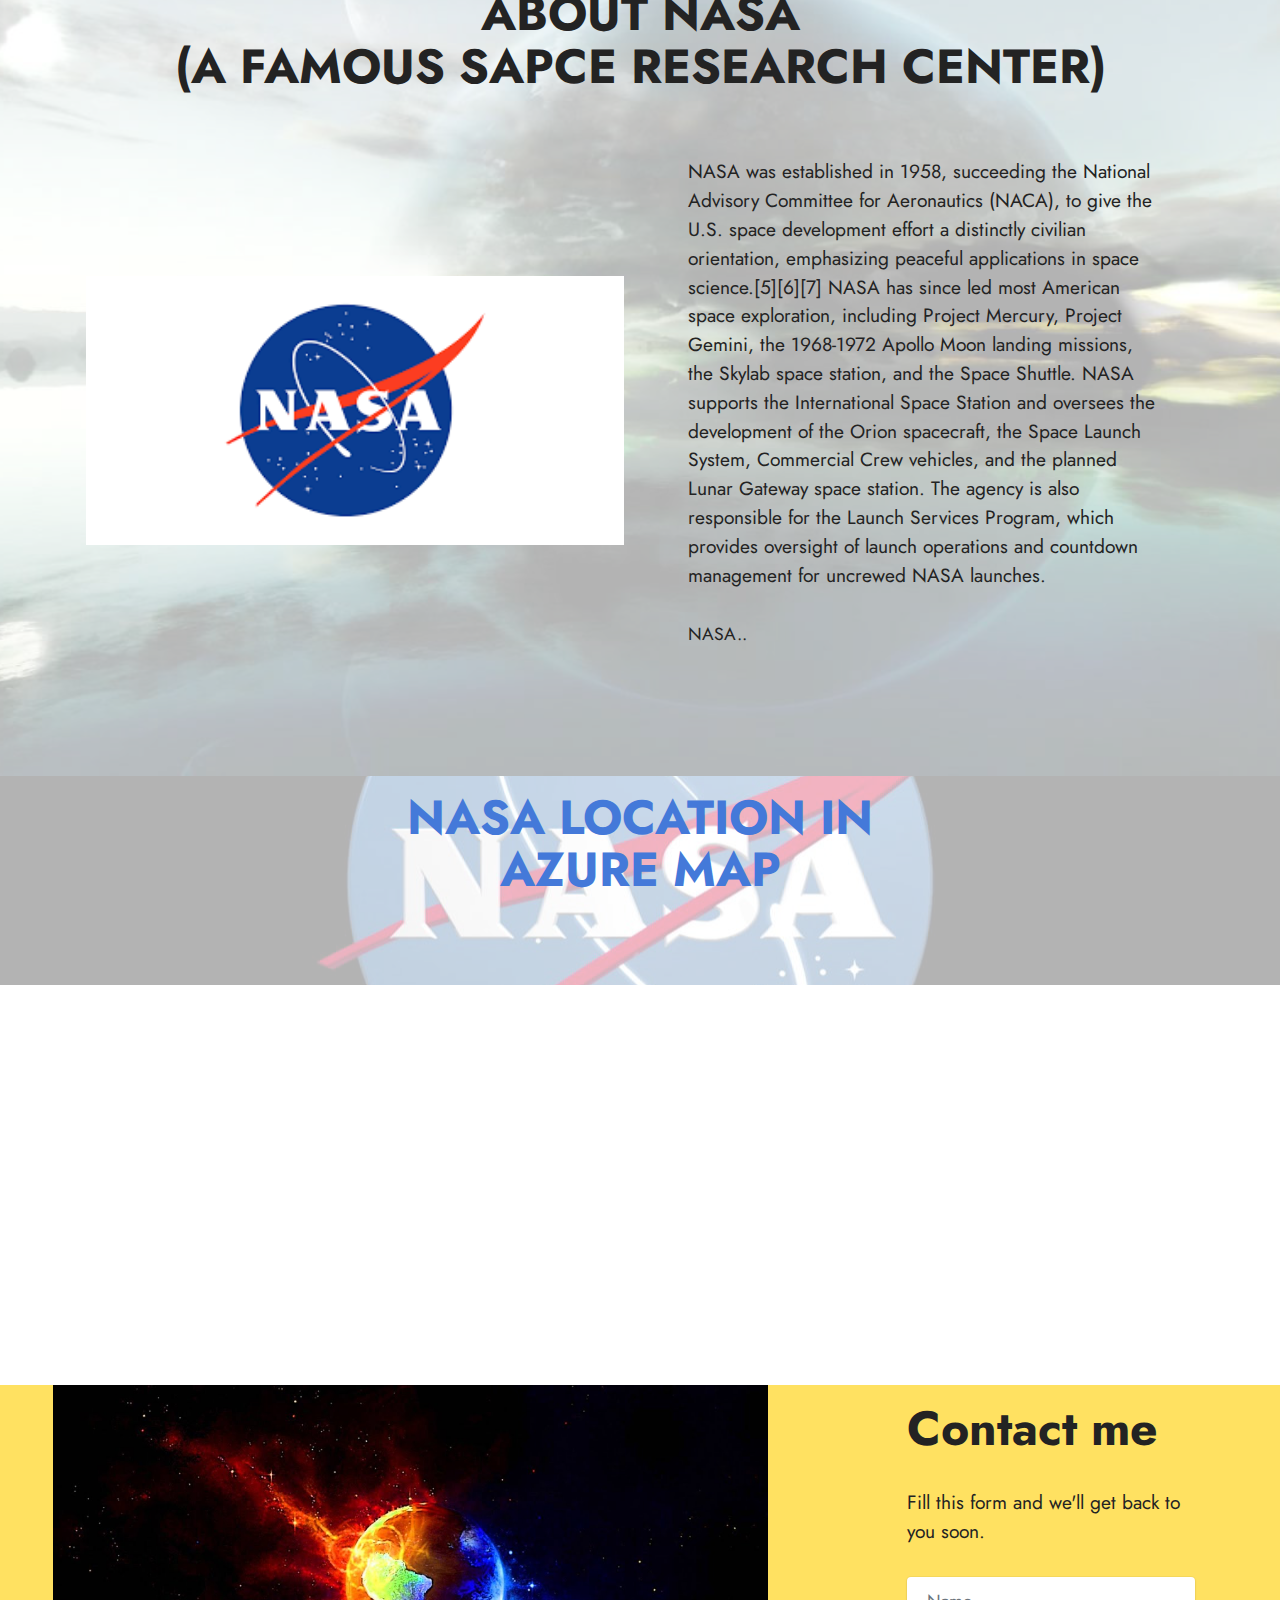
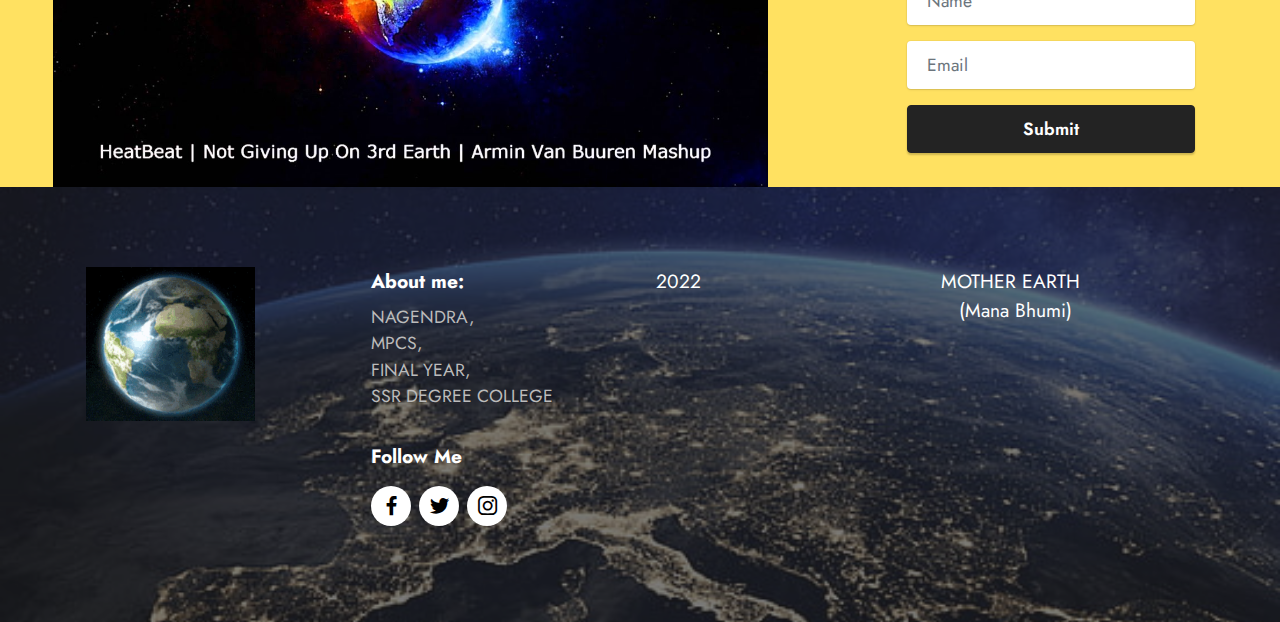
==== commit 72030516: "Update index.html" ====
--- a/index.html
+++ b/index.html
@@ -40,7 +40,7 @@
         <div class="container">
             <div class="navbar-brand">
                 
-                <span class="navbar-caption-wrap"><a class="navbar-caption text-black text-primary display-7" href="index.html#header1-0">Prudhvi Ma(bot service)</a></span>
+                <span class="navbar-caption-wrap"><a class="navbar-caption text-black text-primary display-7" href="index.html#header1-0">Prudhvi Ma</a></span>
             </div>
             <button class="navbar-toggler" type="button" data-toggle="collapse" data-bs-toggle="collapse" data-target="#navbarSupportedContent" data-bs-target="#navbarSupportedContent" aria-controls="navbarNavAltMarkup" aria-expanded="false" aria-label="Toggle navigation">
                 <div class="hamburger">
@@ -52,8 +52,8 @@
             </button>
             <div class="collapse navbar-collapse" id="navbarSupportedContent">
                 <ul class="navbar-nav nav-dropdown nav-right" data-app-modern-menu="true"><li class="nav-item"><a class="nav-link link text-black text-primary display-4" href="index.html#gallery3-2">&nbsp; &nbsp; EarthMa</a></li><li class="nav-item"><a class="nav-link link text-black text-primary display-4" href="index.html#features22-d">&nbsp; &nbsp; &nbsp; &nbsp; &nbsp; &nbsp; &nbsp; &nbsp; AZURE MAP NASA LOCATOR</a></li><li class="nav-item"><a class="nav-link link text-black text-primary display-4" href="index.html#header15-a">&nbsp; &nbsp; &nbsp; &nbsp; &nbsp; &nbsp; &nbsp;ABOUT PROJECT</a></li>
-                    <li class="nav-item"><a class="nav-link link text-black text-primary display-4" href="index.html#form3-7">&nbsp; &nbsp; &nbsp; &nbsp;  Contacts</a><li class="nav-item"><a class="nav-link link text-black text-primary display-4" href="index.html#features23-d">&nbsp; &nbsp;  
-                  </a></li>
+                    <li class="nav-item"><a class="nav-link link text-black text-primary display-4" href="index.html#form3-7">&nbsp; &nbsp; &nbsp; &nbsp;  Contacts</a><li class="nav-item"><a class="nav-link link text-black text-primary display-4" href="index.html#content7-1">&nbsp; &nbsp;  
+                  bot service</a></li>
                     </li></ul>
                 
                 
